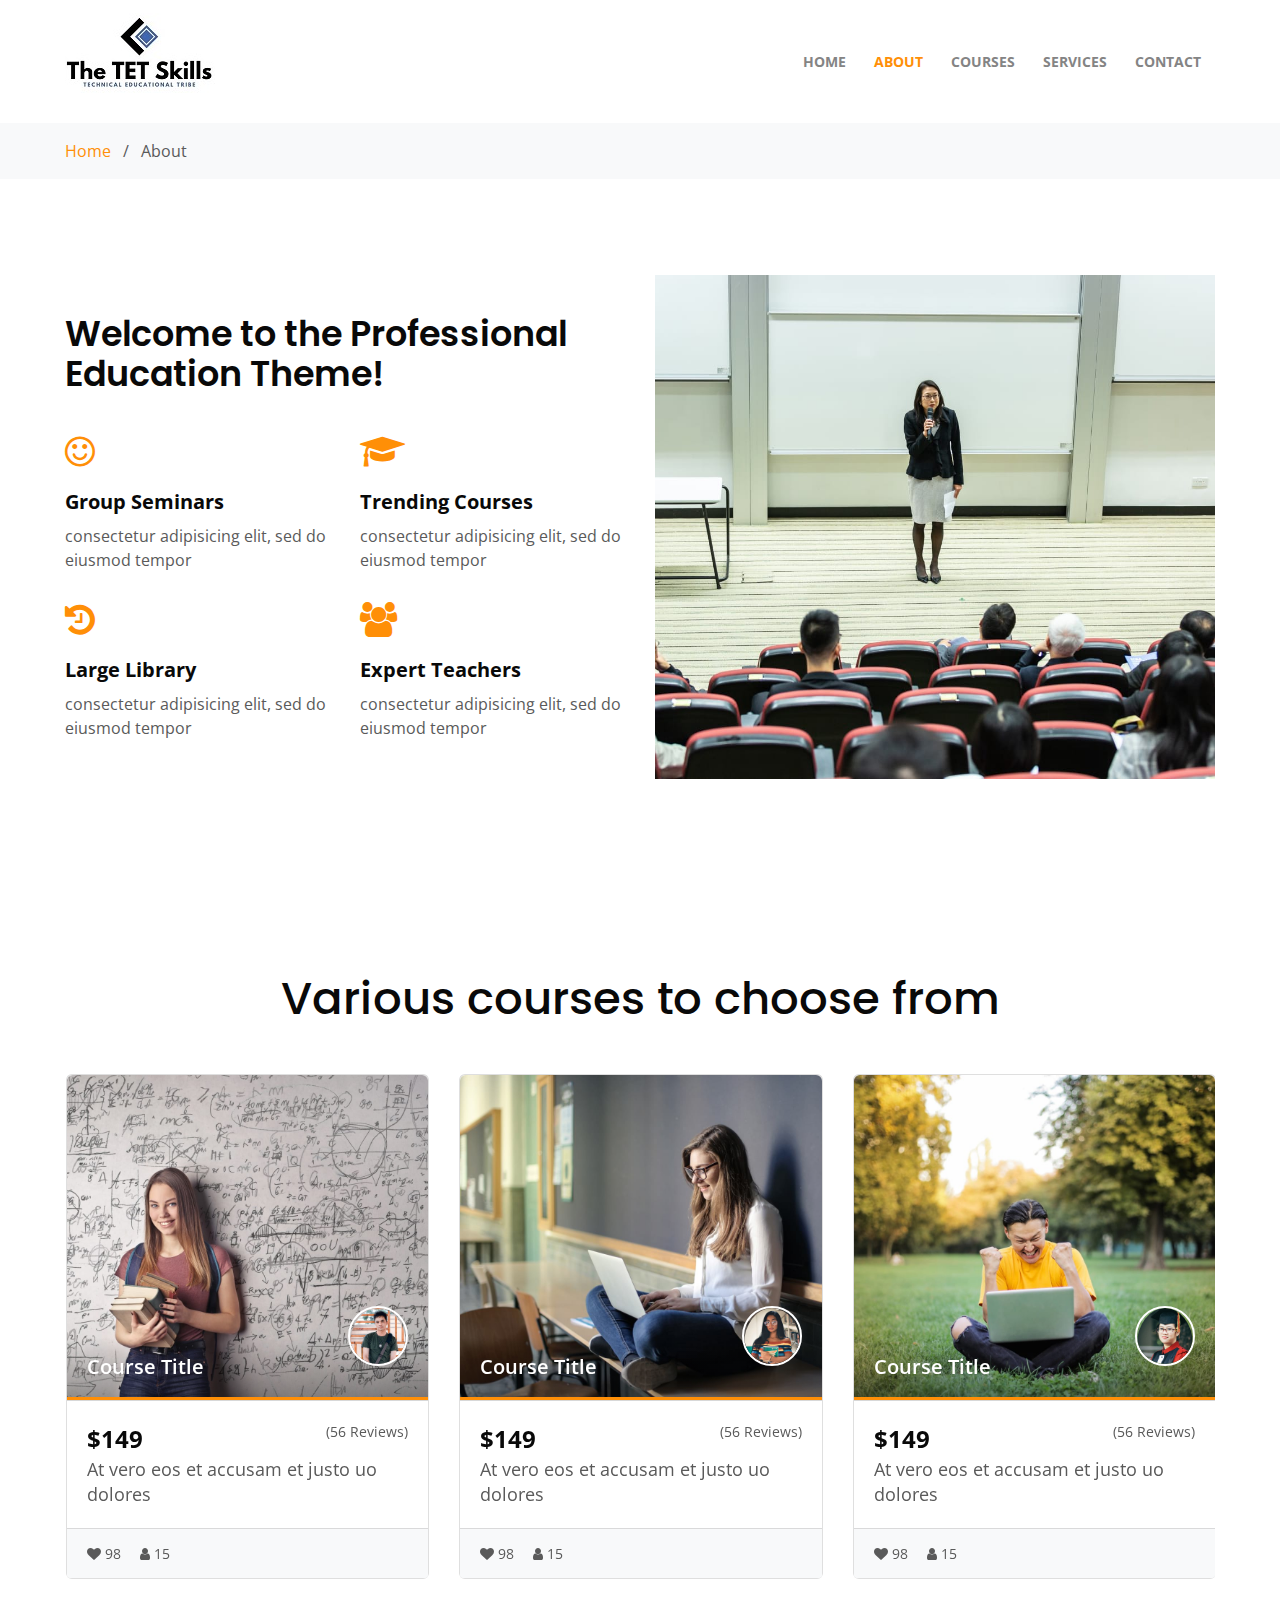
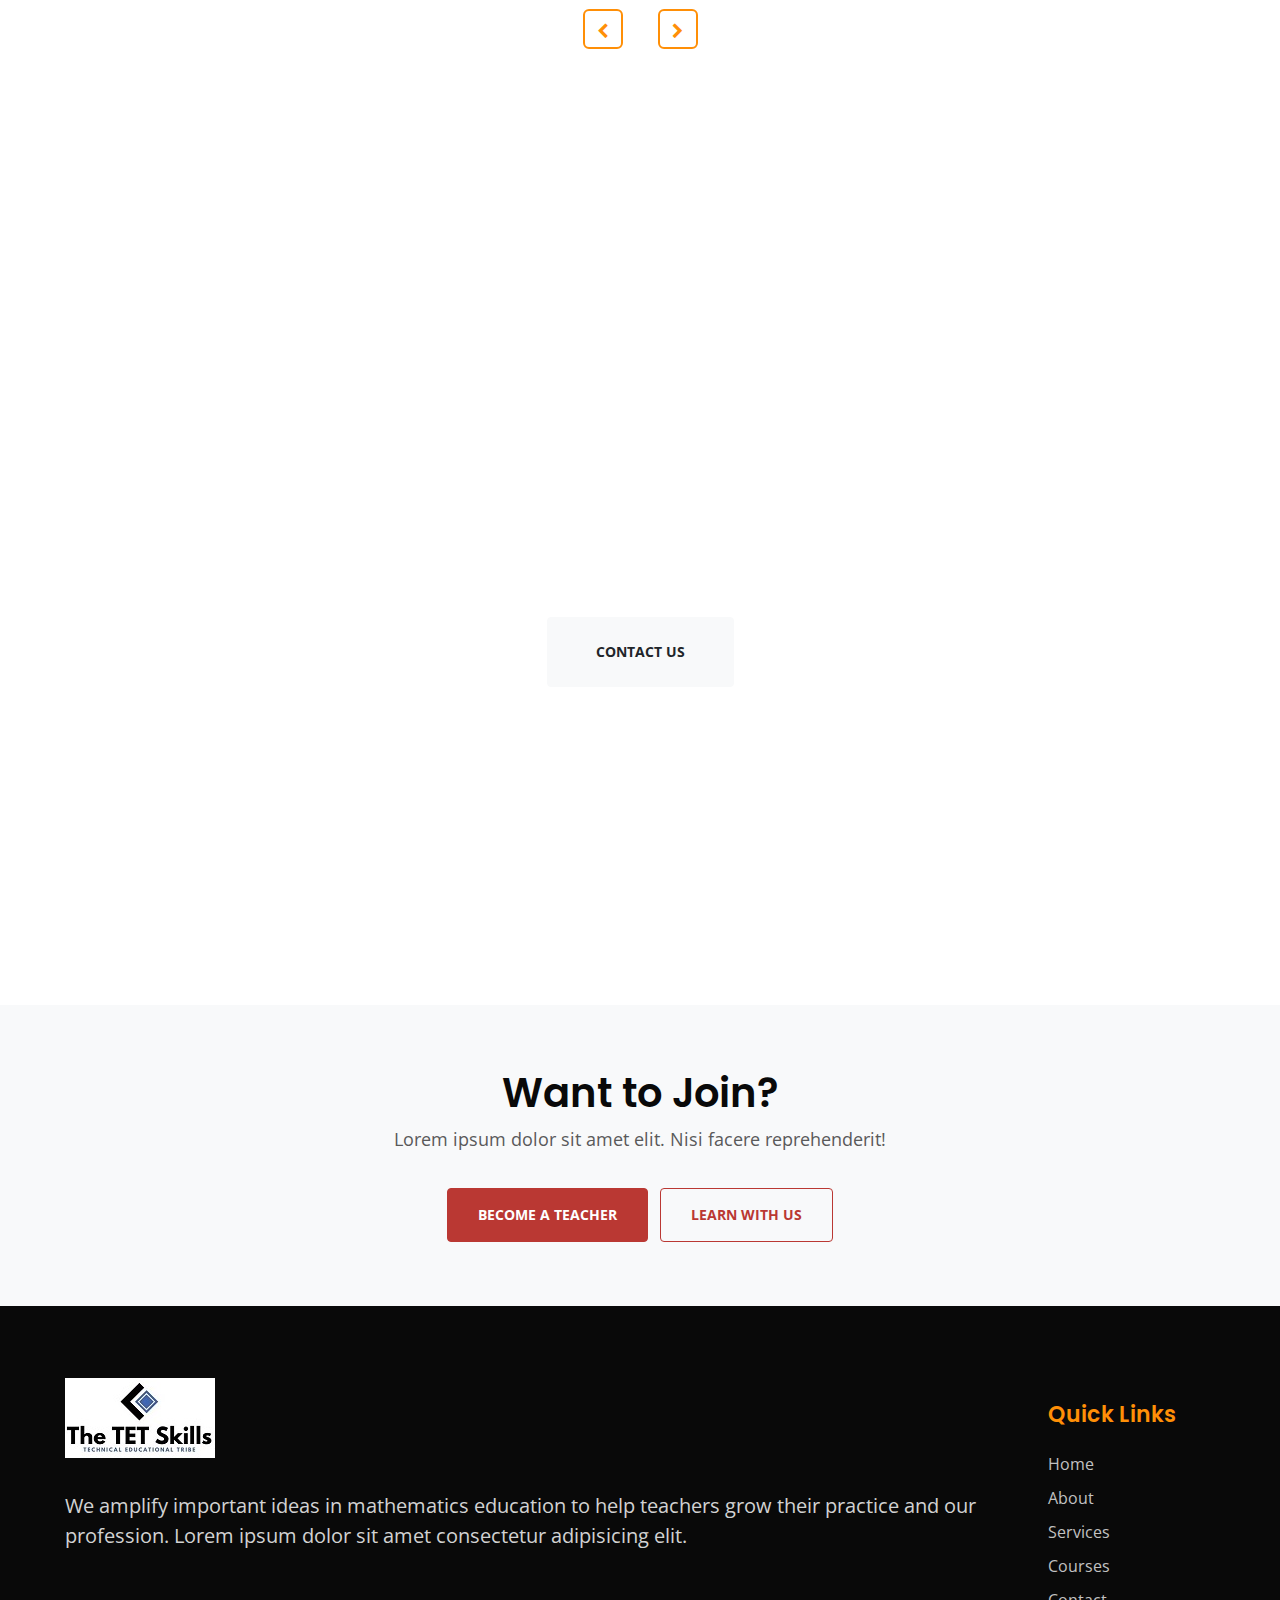
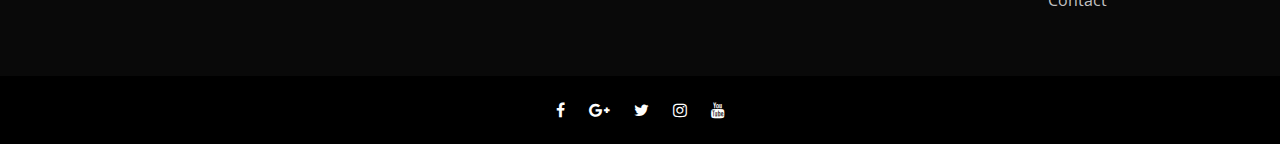
==== about.html @ 3fc4f27d "firstcommit" ====
<!--
Author: W3layouts
Author URL: http://w3layouts.com
-->
<!doctype html>
<html lang="en">
  <head>
    <!-- Required meta tags -->
    <meta charset="utf-8">
    <meta name="viewport" content="width=device-width, initial-scale=1, shrink-to-fit=no">

    <title>Skill an Education Category Bootstrap Responsive Website Template - About :: W3Layouts</title>

    <!-- Google fonts -->
    <link href="//fonts.googleapis.com/css?family=Poppins:100,200,300,400,500,600,700,800,900&display=swap" rel="stylesheet">
    <link href="//fonts.googleapis.com/css?family=Open+Sans:300,400,600,700,800&display=swap" rel="stylesheet">

    <!-- Template CSS -->
    <link rel="stylesheet" href="assets/css/style-starter.css">
  </head>
  <body>
<!-- header -->
<header class="w3l-header">
	<div class="hero-header-11">
		<div class="hero-header-11-content">
			<div class="container">
				<nav class="navbar navbar-expand-lg navbar-light py-md-2 py-0 px-0">
					<a class="navbar-brand" href="index.html"><img src="assets/images/WhatsApp Image 2021-05-03 at 10.14.36 PM.jpeg" /></a>
					<!-- if logo is image enable this   
				<a class="navbar-brand" href="#index.html">
						<img src="image-path" alt="Your logo" title="Your logo" style="height:35px;" />
				</a> -->
					<button class="navbar-toggler collapsed" type="button" data-toggle="collapse" data-target="#navbarSupportedContent"
						aria-controls="navbarSupportedContent" aria-expanded="false" aria-label="Toggle navigation">
						<span class="navbar-toggler-icon fa icon-expand fa-bars"></span>
						<span class="navbar-toggler-icon fa icon-close fa-times"></span>
					</button>

					<div class="collapse navbar-collapse" id="navbarSupportedContent">
						<ul class="navbar-nav ml-auto">
							<li class="nav-item @@home-active">
								<a class="nav-link" href="index.html">Home <span class="sr-only">(current)</span></a>
							</li>
							<li class="nav-item active">
								<a class="nav-link" href="about.html">About</a>
							</li>
              <li class="nav-item @@course-active">
								<a class="nav-link" href="course.html">Courses </a>
							</li>
							<li class="nav-item @@services-active">
								<a class="nav-link" href="services.html">Services</a>
							</li>
							<li class="nav-item @@contact-active">
								<a class="nav-link" href="contact.html">Contact</a>
							</li>
						</ul>
					</div>
				</nav>
			</div>
		</div>
	</div>
</header>
<!-- //header -->
<!-- breadcrum -->
<section class="w3l-skill-breadcrum">
  <div class="breadcrum">
    <div class="container">
      <p><a href="index.html">Home</a> &nbsp; / &nbsp; About</p>
    </div>
  </div>
</section>
<!-- //breadcrum -->
<section class="w3l-about1" id="about">
  <div id="cwp23-block" class="py-5">
    <div class="container py-lg-5">
      <div class="row cwp23-content align-items-center">
        <div class="col-lg-6 cwp23-text">
          <div class="cwp23-title">
            <h3>Welcome to the
              Professional Education Theme! </h3>
          </div>
          <div class="cwp23-text-cols">
            <div class="column">
              <span class="fa fa-smile-o" aria-hidden="true"></span>
              <a href="services.html">Group Seminars</a>
              <p>consectetur adipisicing elit, sed do eiusmod tempor </p>
            </div>
            <div class="column">
              <span class="fa fa-graduation-cap" aria-hidden="true"></span>
              <a href="services.html">Trending Courses</a>
              <p>consectetur adipisicing elit, sed do eiusmod tempor </p>
            </div>
            <div class="column">
              <span class="fa fa-history" aria-hidden="true"></span>
              <a href="services.html">Large Library</a>
              <p>consectetur adipisicing elit, sed do eiusmod tempor </p>
            </div>
            <div class="column">
              <span class="fa fa-users" aria-hidden="true"></span>
              <a href="services.html">Expert Teachers</a>
              <p>consectetur adipisicing elit, sed do eiusmod tempor </p>
            </div>
          </div>
        </div>
        <div class="col-lg-6 mt-lg-0 mt-5 cwp23-img">
          <img src="assets/images/g6.jpg" class="img-fluid" alt="" />
        </div>
      </div>
    </div>
  </div>
</section>
<!-- stats -->
<!--section class="w3l-stats py-lg-5 py-4" id="stats">
  <div class="gallery-inner container py-md-5 py-4">
    <div class="row stats-con text-white">
      <div class="col-md-3 col-6 stats_info counter_grid">
        <span class="fa fa-smile-o"></span>
        <p class="counter">196</p>
        <h4>Complete Courses</h4>
      </div>
      <div class="col-md-3 col-6 stats_info counter_grid1">
        <span class="fa fa-graduation-cap"></span>
        <p class="counter">96</p>
        <h4>Certified Teachers</h4>
      </div>
      <div class="col-md-3 col-6 stats_info counter_grid mt-md-0 mt-5">
        <span class="fa fa-history"></span>
        <p class="counter">25</p>
        <h4>Years of Experience</h4>
      </div>
      <div class="col-md-3 col-6 stats_info counter_grid2 mt-md-0 mt-5">
        <span class="fa fa-users"></span>
        <p class="counter">890</p>
        <h4>Students Enrolled</h4>
      </div>
    </div>
  </div>
</section-->
<!-- //stats -->
<section class="w3l-courses">
  <div class="blog py-5" id="courses">
    <div class="container py-lg-5">
      <div class="header-section text-center">
        <h3 class="mb-2">Various courses to choose from</h3>
      </div>
      
      <div class="row mt-md-5 mt-4">
        <div class="col-md-12 mx-auto">
          <div class="owl-two owl-carousel owl-theme">
            <div class="item">
              <div class="card">
                <div class="card-header p-0 position-relative">
                  <a href="#url" class="zoom d-block">
                    <img class="card-img-bottom d-block" src="assets/images/g1.jpg" alt="Card image cap">
                  </a>
                  <div class="author">
                    <div class="author-image">
                      <img src="assets/images/student2.jpg" class="img-fluid rounded-circle" title="Adam Ster" alt="author image">
                    </div>
                    <div class="course-title">
                      <a href="#url">Course Title</a>
                    </div>
                  </div>
                </div>
                <div class="card-body course-details">
                  <div class="price-review d-flex justify-content-between mb-1align-items-center">
                    <p>$149</p>
                    <a href="#url" class="reviews d-inline-block">(56 Reviews)</a>
                  </div>
                  <a href="#url" class="course-desc">At vero eos et accusam et
                    justo uo dolores</a>
                </div>
                <div class="card-footer course-price-view">
                  <ul class="blog-list">
                    <li>
                        <a href="#url"><span class="fa fa-heart"></span> 98</a>
                    </li>
                    <li>
                      <a href="#url"><span class="fa fa-user"></span> 15</a>
                    </li>
                </ul>
                </div>
              </div>              
            </div>

            <div class="item">
              <div class="card">
                <div class="card-header p-0 position-relative">
                  <a href="#url" class="zoom d-block">
                    <img class="card-img-bottom d-block" src="assets/images/g2.jpg" alt="Card image cap">
                  </a>
                  <div class="author">
                    <div class="author-image">
                      <img src="assets/images/student3.jpg" class="img-fluid rounded-circle" title="Adam Ster" alt="author image">
                    </div>
                    <div class="course-title">
                      <a href="#url">Course Title</a>
                    </div>
                  </div>
                </div>
                <div class="card-body course-details">
                  <div class="price-review d-flex justify-content-between mb-1align-items-center">
                    <p>$149</p>
                    <a href="#url" class="reviews d-inline-block">(56 Reviews)</a>
                  </div>
                  <a href="#url" class="course-desc">At vero eos et accusam et
                    justo uo dolores</a>
                </div>
                <div class="card-footer course-price-view">
                  <ul class="blog-list">
                    <li>
                        <a href="#url"><span class="fa fa-heart"></span> 98</a>
                    </li>
                    <li>
                      <a href="#url"><span class="fa fa-user"></span> 15</a>
                    </li>
                </ul>
                </div>
              </div>              
            </div>
            
            <div class="item">
              <div class="card">
                <div class="card-header p-0 position-relative">
                  <a href="#url" class="zoom d-block">
                    <img class="card-img-bottom d-block" src="assets/images/g3.jpg" alt="Card image cap">
                  </a>
                  <div class="author">
                    <div class="author-image">
                      <img src="assets/images/student4.jpg" class="img-fluid rounded-circle" title="Adam Ster" alt="author image">
                    </div>
                    <div class="course-title">
                      <a href="#url">Course Title</a>
                    </div>
                  </div>
                </div>
                <div class="card-body course-details">
                  <div class="price-review d-flex justify-content-between mb-1align-items-center">
                    <p>$149</p>
                    <a href="#url" class="reviews d-inline-block">(56 Reviews)</a>
                  </div>
                  <a href="#url" class="course-desc">At vero eos et accusam et
                    justo uo dolores</a>
                </div>
                <div class="card-footer course-price-view">
                  <ul class="blog-list">
                    <li>
                        <a href="#url"><span class="fa fa-heart"></span> 98</a>
                    </li>
                    <li>
                      <a href="#url"><span class="fa fa-user"></span> 15</a>
                    </li>
                </ul>
                </div>
              </div>              
            </div>

            <div class="item">
              <div class="card">
                <div class="card-header p-0 position-relative">
                  <a href="#url" class="zoom d-block">
                    <img class="card-img-bottom d-block" src="assets/images/g5.jpg" alt="Card image cap">
                  </a>
                  <div class="author">
                    <div class="author-image">
                      <img src="assets/images/student1.jpg" class="img-fluid rounded-circle" title="Adam Ster" alt="author image">
                    </div>
                    <div class="course-title">
                      <a href="#url">Course Title</a>
                    </div>
                  </div>
                </div>
                <div class="card-body course-details">
                  <div class="price-review d-flex justify-content-between mb-1align-items-center">
                    <p>$149</p>
                    <a href="#url" class="reviews d-inline-block">(56 Reviews)</a>
                  </div>
                  <a href="#url" class="course-desc">At vero eos et accusam et
                    justo uo dolores</a>
                </div>
                <div class="card-footer course-price-view">
                  <ul class="blog-list">
                    <li>
                        <a href="#url"><span class="fa fa-heart"></span> 98</a>
                    </li>
                    <li>
                      <a href="#url"><span class="fa fa-user"></span> 15</a>
                    </li>
                </ul>
                </div>
              </div>              
            </div>
               
          </div>
        </div>
      </div>

    </div>
  </div>
</section>
 <!--  Intro section -->
  <section class="w3l-intro" id="intro">
    <div class="new-block top-bottom">
      <div class="container">
        <div class="middle-section text-center">
          <div class="section-width mb-5">
            <h2 class="mb-5">We are true to ourselves, and commit to always perform at our best.</h2>
            <a href="contact.html" class="btn btn-light theme-button py-2 px-5">Contact Us</a>
          </div>
        </div>
      </div>
    </div>
  </section>
  <!--  //Intro section -->
<!-- team -->
<!--section class="w3l-team" id="team">
  <div class="team-block py-5">
    <div class="container py-lg-5">
      <div class="wthree-title">
        <div class="header-section text-center">
          <h3 class="mb-2">Meet Our Teachers</h3>
          <p>Vestibulum volutpat non eros ut vulputate. Nunc id risus accumsan Donec
            mi nulla, auctor nec sem a, ornare auctor mi.</p>
        </div>
      </div>
      <div class="row">
        <div class="col-lg-4 col-sm-6 mt-5">
          <div class="box16">
            <a href="#url"><img src="assets/images/student1.jpg" alt="" class="img-fluid" /></a>
            <div class="box-content">
              <h3 class="title"><a href="#url">Victoria</a></h3>
              <span class="post">Director</span>
              <ul class="social">
                <li>
                  <a href="#" class="facebook">
                    <span class="fa fa-facebook-f"></span>
                  </a>
                </li>
                <li>
                  <a href="#" class="twitter">
                    <span class="fa fa-twitter"></span>
                  </a>
                </li>
              </ul>
            </div>
          </div>
        </div>
        <div class="col-lg-4 col-sm-6 mt-5">
          <div class="box16">
            <a href="#url"><img src="assets/images/student2.jpg" alt="" class="img-fluid" /></a>
            <div class="box-content">
              <h3 class="title"><a href="#url">Michael</a></h3>
              <span class="post">Managing Director</span>
              <ul class="social">
                <li>
                  <a href="#" class="facebook">
                    <span class="fa fa-facebook-f"></span>
                  </a>
                </li>
                <li>
                  <a href="#" class="twitter">
                    <span class="fa fa-twitter"></span>
                  </a>
                </li>
              </ul>
            </div>
          </div>
        </div>
        <div class="col-lg-4 col-sm-6 mt-5">
          <div class="box16">
            <a href="#url"><img src="assets/images/student3.jpg" alt="" class="img-fluid" /></a>
            <div class="box-content">
              <h3 class="title"><a href="#url">George</a></h3>
              <span class="post">Designer</a></span>
              <ul class="social">
                <li>
                  <a href="#" class="facebook">
                    <span class="fa fa-facebook-f"></span>
                  </a>
                </li>
                <li>
                  <a href="#" class="twitter">
                    <span class="fa fa-twitter"></span>
                  </a>
                </li>
              </ul>
            </div>
          </div>
        </div>
        <div class="col-lg-4 col-sm-6 mt-5">
          <div class="box16">
            <a href="#url"><img src="assets/images/student4.jpg" alt="" class="img-fluid" /></a>
            <div class="box-content">
              <h3 class="title"><a href="#url">George</a></h3>
              <span class="post">Designer</a></span>
              <ul class="social">
                <li>
                  <a href="#" class="facebook">
                    <span class="fa fa-facebook-f"></span>
                  </a>
                </li>
                <li>
                  <a href="#" class="twitter">
                    <span class="fa fa-twitter"></span>
                  </a>
                </li>
              </ul>
            </div>
          </div>
        </div>
        <div class="col-lg-4 col-sm-6 mt-5">
          <div class="box16">
            <a href="#url"><img src="assets/images/student1.jpg" alt="" class="img-fluid" /></a>
            <div class="box-content">
              <h3 class="title"><a href="#url">Victoria</a></h3>
              <span class="post">Director</span>
              <ul class="social">
                <li>
                  <a href="#" class="facebook">
                    <span class="fa fa-facebook-f"></span>
                  </a>
                </li>
                <li>
                  <a href="#" class="twitter">
                    <span class="fa fa-twitter"></span>
                  </a>
                </li>
              </ul>
            </div>
          </div>
        </div>
        <div class="col-lg-4 col-sm-6 mt-5">
          <div class="box16">
            <a href="#url"><img src="assets/images/student2.jpg" alt="" class="img-fluid" /></a>
            <div class="box-content">
              <h3 class="title"><a href="#url">Michael</a></h3>
              <span class="post">Managing Director</span>
              <ul class="social">
                <li>
                  <a href="#" class="facebook">
                    <span class="fa fa-facebook-f"></span>
                  </a>
                </li>
                <li>
                  <a href="#" class="twitter">
                    <span class="fa fa-twitter"></span>
                  </a>
                </li>
              </ul>
            </div>
          </div>
        </div>
      </div>
    </div>
  </div>
</section-->
<!-- //team -->
 <section class="w3l-quote py-5">
    <div class="container py-lg-3">
      <h3>Want to Join?</h3>
      <p>Lorem ipsum dolor sit amet elit. Nisi facere reprehenderit!</p>
      <a href="contact.html" class="btn btn-secondary theme-button">Become a Teacher</a>
      <a href="course.html" class="btn btn-outline-secondary theme-button ml-2">Learn With Us</a>
    </div>
  </section>
   <!-- footer -->
   <!-- footer -->
   <footer class="w3l-footer-29-main" id="footer">
    <div class="footer-29 py-5">
      <div class="container pb-lg-3">
        <div class="row footer-top-29">
          <div class="col-lg-10 col-md-6 footer-list-29 footer-1 mt-md-4">
            <a class="footer-logo mb-md-3 mb-2" href="#url"><img src="assets/images/WhatsApp Image 2021-05-03 at 10.14.36 PM.jpeg" alt="" /></a>
            <p>We amplify important ideas in mathematics education to help teachers grow their practice and our profession. Lorem ipsum dolor sit
              amet consectetur adipisicing elit.</p>
          </div>
          <!--div class="col-lg-2 col-md-6 footer-list-29 footer-2 mt-5">
           <h6 class="footer-title-29">Explore More</h6>
            <ul>
              <li><a href="#gallery.html">Gallery</a></li>
              <li><a href="#courses.html">Courses</a></li>
              <li><a href="#landing-single.html">Landing Page</a></li>
              <li><a href="#signup.html">Apply Now</a></li>
              <li><a href="contact.html">Buy Course Online</a></li>
            </ul>
           </div>
          <div class="col-lg-4 col-md-6 footer-list-29 footer-3 mt-5">
            <div class="properties">
              <h6 class="footer-title-29">Recent Post</h6>
              <a class="d-grid twitter-feed" href="#blog-single.html">
                <img src="assets/images/g1.jpg" class="img-fluid rounded" alt="">
                <p>How to get Programming language Cartification in 45 days.</p>
              </a>
              <a class="d-grid twitter-feed" href="#blog-single.html">
                <img src="assets/images/g2.jpg" class="img-fluid rounded" alt="">
                <p>Top class learning from anywhere Lorem ipsum dolor sit amet.</p>
              </a>
              <a class="d-grid twitter-feed" href="#blog-single.html">
                <img src="assets/images/g3.jpg" class="img-fluid rounded" alt="">
                <p>Improving lives through learning Lorem ipsum dolor sit amet.</p>
              </a>
            </div>
          </div-->
          <div class="col-lg-2 col-md-6 footer-list-29 footer-4 mt-5">
           <h6 class="footer-title-29">Quick Links</h6>
            <ul>
              <li><a href="index.html">Home</a></li>
              <li><a href="about.html">About</a></li>
              <li><a href="services.html">Services</a></li>
              <li><a href="course.html"> Courses</a></li>
              <li><a href="contact.html">Contact</a></li>
            </ul>
          </div>
        </div>
      </div>
    </div>
    <div id="footers14-block" class="py-3">
      <div class="container">
        <div class="footers14-bottom text-center">
          <div class="social">
            <a href="#facebook" class="facebook"><span class="fa fa-facebook" aria-hidden="true"></span></a>
            <a href="#google" class="google"><span class="fa fa-google-plus" aria-hidden="true"></span></a>
            <a href="#twitter" class="twitter"><span class="fa fa-twitter" aria-hidden="true"></span></a>
            <a href="#instagram" class="instagram"><span class="fa fa-instagram" aria-hidden="true"></span></a>
            <a href="#youtube" class="youtube"><span class="fa fa-youtube" aria-hidden="true"></span></a>
          </div>
          <!--<div class="copyright mt-1">
            <p>&copy; 2020 Skill. All Rights Reserved | Design by <a href="https://w3layouts.com/">W3Layouts</a></p>
          </div>-->
        </div>
      </div>
    </div>

    <!-- move top -->
    <button onclick="topFunction()" id="movetop" title="Go to top">
      <span class="fa fa-angle-up" aria-hidden="true"></span>
    </button>
    <script>
      // When the user scrolls down 20px from the top of the document, show the button
      window.onscroll = function () {
        scrollFunction()
      };

      function scrollFunction() {
        if (document.body.scrollTop > 20 || document.documentElement.scrollTop > 20) {
          document.getElementById("movetop").style.display = "block";
        } else {
          document.getElementById("movetop").style.display = "none";
        }
      }

      // When the user clicks on the button, scroll to the top of the document
      function topFunction() {
        document.body.scrollTop = 0;
        document.documentElement.scrollTop = 0;
      }
    </script>
    <!-- /move top -->

  </footer>
  <!-- Footer -->

  <!-- jQuery and Bootstrap JS -->
  <script src="assets/js/jquery-3.3.1.min.js"></script>
  <script src="assets/js/bootstrap.min.js"></script>

  <!-- Template JavaScript -->

  <!-- stats number counter-->
  <script src="assets/js/jquery.waypoints.min.js"></script>
  <script src="assets/js/jquery.countup.js"></script>
  <script>
    $('.counter').countUp();
  </script>
  <!-- //stats number counter -->


  <!-- testimonials owlcarousel -->
  <script src="assets/js/owl.carousel.js"></script>

  <!-- script for owlcarousel -->
  <script>
    $(document).ready(function () {
      $('.owl-one').owlCarousel({
        loop: true,
        margin: 0,
        nav: false,
        responsiveClass: true,
        autoplay: false,
        autoplayTimeout: 5000,
        autoplaySpeed: 1000,
        autoplayHoverPause: false,
        responsive: {
          0: {
            items: 1,
            nav: false
          },
          480: {
            items: 1,
            nav: false
          },
          667: {
            items: 1,
            nav: false
          },
          1000: {
            items: 1,
            nav: false
          }
        }
      })
    })
  </script>
  <!-- //script for owlcarousel -->
  <!-- //testimonials owlcarousel -->

  <!-- script for courses -->
  <script>
    $(document).ready(function () {
      $('.owl-two').owlCarousel({
        loop: true,
        margin: 30,
        nav: false,
        responsiveClass: true,
        autoplay: false,
        autoplayTimeout: 5000,
        autoplaySpeed: 1000,
        autoplayHoverPause: false,
        responsive: {
          0: {
            items: 1,
            nav: false
          },
          480: {
            items: 1,
            nav: false
          },
          667: {
            items: 2,
            nav: false
          },
          1000: {
            items: 3,
            nav: false
          }
        }
      })
    })
  </script>
  <!-- //script for courses -->

  <!-- disable body scroll which navbar is in active -->
  <script>
    $(function () {
      $('.navbar-toggler').click(function () {
        $('body').toggleClass('noscroll');
      })
    });
  </script>
  <!-- disable body scroll which navbar is in active -->

  </body>

  </html>
---- assets/css/style-starter.css ----
/* 
Author: W3layouts
Author URL: http://w3layouts.com
 */
@charset "UTF-8";
/*!
 *  Font Awesome 4.7.0 by @davegandy - http://fontawesome.io - @fontawesome
 *  License - http://fontawesome.io/license (Font: SIL OFL 1.1, CSS: MIT License)
 */
/* FONT PATH
 * -------------------------- */
 
@font-face {
  font-family: 'FontAwesome';
  src: url("../fonts/fontawesome-webfont.eot?v=4.7.0");
  src: url("../fonts/fontawesome-webfont.eot?#iefix&v=4.7.0") format("embedded-opentype"), url("../fonts/fontawesome-webfont.woff2?v=4.7.0") format("woff2"), url("../fonts/fontawesome-webfont.woff?v=4.7.0") format("woff"), url("../fonts/fontawesome-webfont.ttf?v=4.7.0") format("truetype"), url("../fonts/fontawesome-webfont.svg?v=4.7.0#fontawesomeregular") format("svg");
  font-weight: normal;
  font-style: normal; }

.fa {
  display: inline-block;
  font: normal normal normal 14px/1 FontAwesome;
  font-size: inherit;
  text-rendering: auto;
  -webkit-font-smoothing: antialiased;
  -moz-osx-font-smoothing: grayscale; }

/* makes the font 33% larger relative to the icon container */
.fa-lg {
  font-size: 1.33333em;
  line-height: 0.75em;
  vertical-align: -15%; }

.fa-2x {
  font-size: 2em; }

.fa-3x {
  font-size: 3em; }

.fa-4x {
  font-size: 4em; }

.fa-5x {
  font-size: 5em; }

.fa-fw {
  width: 1.28571em;
  text-align: center; }

.fa-ul {
  padding-left: 0;
  margin-left: 2.14286em;
  list-style-type: none; }
  .fa-ul > li {
    position: relative; }

.fa-li {
  position: absolute;
  left: -2.14286em;
  width: 2.14286em;
  top: 0.14286em;
  text-align: center; }
  .fa-li.fa-lg {
    left: -1.85714em; }

.fa-border {
  padding: .2em .25em .15em;
  border: solid 0.08em #eee;
  border-radius: .1em; }

.fa-pull-left {
  float: left; }

.fa-pull-right {
  float: right; }

.fa.fa-pull-left {
  margin-right: .3em; }

.fa.fa-pull-right {
  margin-left: .3em; }

/* Deprecated as of 4.4.0 */
.pull-right {
  float: right; }

.pull-left {
  float: left; }

.fa.pull-left {
  margin-right: .3em; }

.fa.pull-right {
  margin-left: .3em; }

.fa-spin {
  -webkit-animation: fa-spin 2s infinite linear;
  animation: fa-spin 2s infinite linear; }

.fa-pulse {
  -webkit-animation: fa-spin 1s infinite steps(8);
  animation: fa-spin 1s infinite steps(8); }

@-webkit-keyframes fa-spin {
  0% {
    transform: rotate(0deg); }
  100% {
    transform: rotate(359deg); } }

@keyframes fa-spin {
  0% {
    transform: rotate(0deg); }
  100% {
    transform: rotate(359deg); } }

.fa-rotate-90 {
  -ms-filter: "progid:DXImageTransform.Microsoft.BasicImage(rotation=1)";
  transform: rotate(90deg); }

.fa-rotate-180 {
  -ms-filter: "progid:DXImageTransform.Microsoft.BasicImage(rotation=2)";
  transform: rotate(180deg); }

.fa-rotate-270 {
  -ms-filter: "progid:DXImageTransform.Microsoft.BasicImage(rotation=3)";
  transform: rotate(270deg); }

.fa-flip-horizontal {
  -ms-filter: "progid:DXImageTransform.Microsoft.BasicImage(rotation=0, mirror=1)";
  transform: scale(-1, 1); }

.fa-flip-vertical {
  -ms-filter: "progid:DXImageTransform.Microsoft.BasicImage(rotation=2, mirror=1)";
  transform: scale(1, -1); }

:root .fa-rotate-90,
:root .fa-rotate-180,
:root .fa-rotate-270,
:root .fa-flip-horizontal,
:root .fa-flip-vertical {
  -webkit-filter: none;
          filter: none; }

.fa-stack {
  position: relative;
  display: inline-block;
  width: 2em;
  height: 2em;
  line-height: 2em;
  vertical-align: middle; }

.fa-stack-1x, .fa-stack-2x {
  position: absolute;
  left: 0;
  width: 100%;
  text-align: center; }

.fa-stack-1x {
  line-height: inherit; }

.fa-stack-2x {
  font-size: 2em; }

.fa-inverse {
  color: #fff; }

/* Font Awesome uses the Unicode Private Use Area (PUA) to ensure screen
   readers do not read off random characters that represent icons */
.fa-glass:before {
  content: ""; }

.fa-music:before {
  content: ""; }

.fa-search:before {
  content: ""; }

.fa-envelope-o:before {
  content: ""; }

.fa-heart:before {
  content: ""; }

.fa-star:before {
  content: ""; }

.fa-star-o:before {
  content: ""; }

.fa-user:before {
  content: ""; }

.fa-film:before {
  content: ""; }

.fa-th-large:before {
  content: ""; }

.fa-th:before {
  content: ""; }

.fa-th-list:before {
  content: ""; }

.fa-check:before {
  content: ""; }

.fa-remove:before,
.fa-close:before,
.fa-times:before {
  content: ""; }

.fa-search-plus:before {
  content: ""; }

.fa-search-minus:before {
  content: ""; }

.fa-power-off:before {
  content: ""; }

.fa-signal:before {
  content: ""; }

.fa-gear:before,
.fa-cog:before {
  content: ""; }

.fa-trash-o:before {
  content: ""; }

.fa-home:before {
  content: ""; }

.fa-file-o:before {
  content: ""; }

.fa-clock-o:before {
  content: ""; }

.fa-road:before {
  content: ""; }

.fa-download:before {
  content: ""; }

.fa-arrow-circle-o-down:before {
  content: ""; }

.fa-arrow-circle-o-up:before {
  content: ""; }

.fa-inbox:before {
  content: ""; }

.fa-play-circle-o:before {
  content: ""; }

.fa-rotate-right:before,
.fa-repeat:before {
  content: ""; }

.fa-refresh:before {
  content: ""; }

.fa-list-alt:before {
  content: ""; }

.fa-lock:before {
  content: ""; }

.fa-flag:before {
  content: ""; }

.fa-headphones:before {
  content: ""; }

.fa-volume-off:before {
  content: ""; }

.fa-volume-down:before {
  content: ""; }

.fa-volume-up:before {
  content: ""; }

.fa-qrcode:before {
  content: ""; }

.fa-barcode:before {
  content: ""; }

.fa-tag:before {
  content: ""; }

.fa-tags:before {
  content: ""; }

.fa-book:before {
  content: ""; }

.fa-bookmark:before {
  content: ""; }

.fa-print:before {
  content: ""; }

.fa-camera:before {
  content: ""; }

.fa-font:before {
  content: ""; }

.fa-bold:before {
  content: ""; }

.fa-italic:before {
  content: ""; }

.fa-text-height:before {
  content: ""; }

.fa-text-width:before {
  content: ""; }

.fa-align-left:before {
  content: ""; }

.fa-align-center:before {
  content: ""; }

.fa-align-right:before {
  content: ""; }

.fa-align-justify:before {
  content: ""; }

.fa-list:before {
  content: ""; }

.fa-dedent:before,
.fa-outdent:before {
  content: ""; }

.fa-indent:before {
  content: ""; }

.fa-video-camera:before {
  content: ""; }

.fa-photo:before,
.fa-image:before,
.fa-picture-o:before {
  content: ""; }

.fa-pencil:before {
  content: ""; }

.fa-map-marker:before {
  content: ""; }

.fa-adjust:before {
  content: ""; }

.fa-tint:before {
  content: ""; }

.fa-edit:before,
.fa-pencil-square-o:before {
  content: ""; }

.fa-share-square-o:before {
  content: ""; }

.fa-check-square-o:before {
  content: ""; }

.fa-arrows:before {
  content: ""; }

.fa-step-backward:before {
  content: ""; }

.fa-fast-backward:before {
  content: ""; }

.fa-backward:before {
  content: ""; }

.fa-play:before {
  content: ""; }

.fa-pause:before {
  content: ""; }

.fa-stop:before {
  content: ""; }

.fa-forward:before {
  content: ""; }

.fa-fast-forward:before {
  content: ""; }

.fa-step-forward:before {
  content: ""; }

.fa-eject:before {
  content: ""; }

.fa-chevron-left:before {
  content: ""; }

.fa-chevron-right:before {
  content: ""; }

.fa-plus-circle:before {
  content: ""; }

.fa-minus-circle:before {
  content: ""; }

.fa-times-circle:before {
  content: ""; }

.fa-check-circle:before {
  content: ""; }

.fa-question-circle:before {
  content: ""; }

.fa-info-circle:before {
  content: ""; }

.fa-crosshairs:before {
  content: ""; }

.fa-times-circle-o:before {
  content: ""; }

.fa-check-circle-o:before {
  content: ""; }

.fa-ban:before {
  content: ""; }

.fa-arrow-left:before {
  content: ""; }

.fa-arrow-right:before {
  content: ""; }

.fa-arrow-up:before {
  content: ""; }

.fa-arrow-down:before {
  content: ""; }

.fa-mail-forward:before,
.fa-share:before {
  content: ""; }

.fa-expand:before {
  content: ""; }

.fa-compress:before {
  content: ""; }

.fa-plus:before {
  content: ""; }

.fa-minus:before {
  content: ""; }

.fa-asterisk:before {
  content: ""; }

.fa-exclamation-circle:before {
  content: ""; }

.fa-gift:before {
  content: ""; }

.fa-leaf:before {
  content: ""; }

.fa-fire:before {
  content: ""; }

.fa-eye:before {
  content: ""; }

.fa-eye-slash:before {
  content: ""; }

.fa-warning:before,
.fa-exclamation-triangle:before {
  content: ""; }

.fa-plane:before {
  content: ""; }

.fa-calendar:before {
  content: ""; }

.fa-random:before {
  content: ""; }

.fa-comment:before {
  content: ""; }

.fa-magnet:before {
  content: ""; }

.fa-chevron-up:before {
  content: ""; }

.fa-chevron-down:before {
  content: ""; }

.fa-retweet:before {
  content: ""; }

.fa-shopping-cart:before {
  content: ""; }

.fa-folder:before {
  content: ""; }

.fa-folder-open:before {
  content: ""; }

.fa-arrows-v:before {
  content: ""; }

.fa-arrows-h:before {
  content: ""; }

.fa-bar-chart-o:before,
.fa-bar-chart:before {
  content: ""; }

.fa-twitter-square:before {
  content: ""; }

.fa-facebook-square:before {
  content: ""; }

.fa-camera-retro:before {
  content: ""; }

.fa-key:before {
  content: ""; }

.fa-gears:before,
.fa-cogs:before {
  content: ""; }

.fa-comments:before {
  content: ""; }

.fa-thumbs-o-up:before {
  content: ""; }

.fa-thumbs-o-down:before {
  content: ""; }

.fa-star-half:before {
  content: ""; }

.fa-heart-o:before {
  content: ""; }

.fa-sign-out:before {
  content: ""; }

.fa-linkedin-square:before {
  content: ""; }

.fa-thumb-tack:before {
  content: ""; }

.fa-external-link:before {
  content: ""; }

.fa-sign-in:before {
  content: ""; }

.fa-trophy:before {
  content: ""; }

.fa-github-square:before {
  content: ""; }

.fa-upload:before {
  content: ""; }

.fa-lemon-o:before {
  content: ""; }

.fa-phone:before {
  content: ""; }

.fa-square-o:before {
  content: ""; }

.fa-bookmark-o:before {
  content: ""; }

.fa-phone-square:before {
  content: ""; }

.fa-twitter:before {
  content: ""; }

.fa-facebook-f:before,
.fa-facebook:before {
  content: ""; }

.fa-github:before {
  content: ""; }

.fa-unlock:before {
  content: ""; }

.fa-credit-card:before {
  content: ""; }

.fa-feed:before,
.fa-rss:before {
  content: ""; }

.fa-hdd-o:before {
  content: ""; }

.fa-bullhorn:before {
  content: ""; }

.fa-bell:before {
  content: ""; }

.fa-certificate:before {
  content: ""; }

.fa-hand-o-right:before {
  content: ""; }

.fa-hand-o-left:before {
  content: ""; }

.fa-hand-o-up:before {
  content: ""; }

.fa-hand-o-down:before {
  content: ""; }

.fa-arrow-circle-left:before {
  content: ""; }

.fa-arrow-circle-right:before {
  content: ""; }

.fa-arrow-circle-up:before {
  content: ""; }

.fa-arrow-circle-down:before {
  content: ""; }

.fa-globe:before {
  content: ""; }

.fa-wrench:before {
  content: ""; }

.fa-tasks:before {
  content: ""; }

.fa-filter:before {
  content: ""; }

.fa-briefcase:before {
  content: ""; }

.fa-arrows-alt:before {
  content: ""; }

.fa-group:before,
.fa-users:before {
  content: ""; }

.fa-chain:before,
.fa-link:before {
  content: ""; }

.fa-cloud:before {
  content: ""; }

.fa-flask:before {
  content: ""; }

.fa-cut:before,
.fa-scissors:before {
  content: ""; }

.fa-copy:before,
.fa-files-o:before {
  content: ""; }

.fa-paperclip:before {
  content: ""; }

.fa-save:before,
.fa-floppy-o:before {
  content: ""; }

.fa-square:before {
  content: ""; }

.fa-navicon:before,
.fa-reorder:before,
.fa-bars:before {
  content: ""; }

.fa-list-ul:before {
  content: ""; }

.fa-list-ol:before {
  content: ""; }

.fa-strikethrough:before {
  content: ""; }

.fa-underline:before {
  content: ""; }

.fa-table:before {
  content: ""; }

.fa-magic:before {
  content: ""; }

.fa-truck:before {
  content: ""; }

.fa-pinterest:before {
  content: ""; }

.fa-pinterest-square:before {
  content: ""; }

.fa-google-plus-square:before {
  content: ""; }

.fa-google-plus:before {
  content: ""; }

.fa-money:before {
  content: ""; }

.fa-caret-down:before {
  content: ""; }

.fa-caret-up:before {
  content: ""; }

.fa-caret-left:before {
  content: ""; }

.fa-caret-right:before {
  content: ""; }

.fa-columns:before {
  content: ""; }

.fa-unsorted:before,
.fa-sort:before {
  content: ""; }

.fa-sort-down:before,
.fa-sort-desc:before {
  content: ""; }

.fa-sort-up:before,
.fa-sort-asc:before {
  content: ""; }

.fa-envelope:before {
  content: ""; }

.fa-linkedin:before {
  content: ""; }

.fa-rotate-left:before,
.fa-undo:before {
  content: ""; }

.fa-legal:before,
.fa-gavel:before {
  content: ""; }

.fa-dashboard:before,
.fa-tachometer:before {
  content: ""; }

.fa-comment-o:before {
  content: ""; }

.fa-comments-o:before {
  content: ""; }

.fa-flash:before,
.fa-bolt:before {
  content: ""; }

.fa-sitemap:before {
  content: ""; }

.fa-umbrella:before {
  content: ""; }

.fa-paste:before,
.fa-clipboard:before {
  content: ""; }

.fa-lightbulb-o:before {
  content: ""; }

.fa-exchange:before {
  content: ""; }

.fa-cloud-download:before {
  content: ""; }

.fa-cloud-upload:before {
  content: ""; }

.fa-user-md:before {
  content: ""; }

.fa-stethoscope:before {
  content: ""; }

.fa-suitcase:before {
  content: ""; }

.fa-bell-o:before {
  content: ""; }

.fa-coffee:before {
  content: ""; }

.fa-cutlery:before {
  content: ""; }

.fa-file-text-o:before {
  content: ""; }

.fa-building-o:before {
  content: ""; }

.fa-hospital-o:before {
  content: ""; }

.fa-ambulance:before {
  content: ""; }

.fa-medkit:before {
  content: ""; }

.fa-fighter-jet:before {
  content: ""; }

.fa-beer:before {
  content: ""; }

.fa-h-square:before {
  content: ""; }

.fa-plus-square:before {
  content: ""; }

.fa-angle-double-left:before {
  content: ""; }

.fa-angle-double-right:before {
  content: ""; }

.fa-angle-double-up:before {
  content: ""; }

.fa-angle-double-down:before {
  content: ""; }

.fa-angle-left:before {
  content: ""; }

.fa-angle-right:before {
  content: ""; }

.fa-angle-up:before {
  content: ""; }

.fa-angle-down:before {
  content: ""; }

.fa-desktop:before {
  content: ""; }

.fa-laptop:before {
  content: ""; }

.fa-tablet:before {
  content: ""; }

.fa-mobile-phone:before,
.fa-mobile:before {
  content: ""; }

.fa-circle-o:before {
  content: ""; }

.fa-quote-left:before {
  content: ""; }

.fa-quote-right:before {
  content: ""; }

.fa-spinner:before {
  content: ""; }

.fa-circle:before {
  content: ""; }

.fa-mail-reply:before,
.fa-reply:before {
  content: ""; }

.fa-github-alt:before {
  content: ""; }

.fa-folder-o:before {
  content: ""; }

.fa-folder-open-o:before {
  content: ""; }

.fa-smile-o:before {
  content: ""; }

.fa-frown-o:before {
  content: ""; }

.fa-meh-o:before {
  content: ""; }

.fa-gamepad:before {
  content: ""; }

.fa-keyboard-o:before {
  content: ""; }

.fa-flag-o:before {
  content: ""; }

.fa-flag-checkered:before {
  content: ""; }

.fa-terminal:before {
  content: ""; }

.fa-code:before {
  content: ""; }

.fa-mail-reply-all:before,
.fa-reply-all:before {
  content: ""; }

.fa-star-half-empty:before,
.fa-star-half-full:before,
.fa-star-half-o:before {
  content: ""; }

.fa-location-arrow:before {
  content: ""; }

.fa-crop:before {
  content: ""; }

.fa-code-fork:before {
  content: ""; }

.fa-unlink:before,
.fa-chain-broken:before {
  content: ""; }

.fa-question:before {
  content: ""; }

.fa-info:before {
  content: ""; }

.fa-exclamation:before {
  content: ""; }

.fa-superscript:before {
  content: ""; }

.fa-subscript:before {
  content: ""; }

.fa-eraser:before {
  content: ""; }

.fa-puzzle-piece:before {
  content: ""; }

.fa-microphone:before {
  content: ""; }

.fa-microphone-slash:before {
  content: ""; }

.fa-shield:before {
  content: ""; }

.fa-calendar-o:before {
  content: ""; }

.fa-fire-extinguisher:before {
  content: ""; }

.fa-rocket:before {
  content: ""; }

.fa-maxcdn:before {
  content: ""; }

.fa-chevron-circle-left:before {
  content: ""; }

.fa-chevron-circle-right:before {
  content: ""; }

.fa-chevron-circle-up:before {
  content: ""; }

.fa-chevron-circle-down:before {
  content: ""; }

.fa-html5:before {
  content: ""; }

.fa-css3:before {
  content: ""; }

.fa-anchor:before {
  content: ""; }

.fa-unlock-alt:before {
  content: ""; }

.fa-bullseye:before {
  content: ""; }

.fa-ellipsis-h:before {
  content: ""; }

.fa-ellipsis-v:before {
  content: ""; }

.fa-rss-square:before {
  content: ""; }

.fa-play-circle:before {
  content: ""; }

.fa-ticket:before {
  content: ""; }

.fa-minus-square:before {
  content: ""; }

.fa-minus-square-o:before {
  content: ""; }

.fa-level-up:before {
  content: ""; }

.fa-level-down:before {
  content: ""; }

.fa-check-square:before {
  content: ""; }

.fa-pencil-square:before {
  content: ""; }

.fa-external-link-square:before {
  content: ""; }

.fa-share-square:before {
  content: ""; }

.fa-compass:before {
  content: ""; }

.fa-toggle-down:before,
.fa-caret-square-o-down:before {
  content: ""; }

.fa-toggle-up:before,
.fa-caret-square-o-up:before {
  content: ""; }

.fa-toggle-right:before,
.fa-caret-square-o-right:before {
  content: ""; }

.fa-euro:before,
.fa-eur:before {
  content: ""; }

.fa-gbp:before {
  content: ""; }

.fa-dollar:before,
.fa-usd:before {
  content: ""; }

.fa-rupee:before,
.fa-inr:before {
  content: ""; }

.fa-cny:before,
.fa-rmb:before,
.fa-yen:before,
.fa-jpy:before {
  content: ""; }

.fa-ruble:before,
.fa-rouble:before,
.fa-rub:before {
  content: ""; }

.fa-won:before,
.fa-krw:before {
  content: ""; }

.fa-bitcoin:before,
.fa-btc:before {
  content: ""; }

.fa-file:before {
  content: ""; }

.fa-file-text:before {
  content: ""; }

.fa-sort-alpha-asc:before {
  content: ""; }

.fa-sort-alpha-desc:before {
  content: ""; }

.fa-sort-amount-asc:before {
  content: ""; }

.fa-sort-amount-desc:before {
  content: ""; }

.fa-sort-numeric-asc:before {
  content: ""; }

.fa-sort-numeric-desc:before {
  content: ""; }

.fa-thumbs-up:before {
  content: ""; }

.fa-thumbs-down:before {
  content: ""; }

.fa-youtube-square:before {
  content: ""; }

.fa-youtube:before {
  content: ""; }

.fa-xing:before {
  content: ""; }

.fa-xing-square:before {
  content: ""; }

.fa-youtube-play:before {
  content: ""; }

.fa-dropbox:before {
  content: ""; }

.fa-stack-overflow:before {
  content: ""; }

.fa-instagram:before {
  content: ""; }

.fa-flickr:before {
  content: ""; }

.fa-adn:before {
  content: ""; }

.fa-bitbucket:before {
  content: ""; }

.fa-bitbucket-square:before {
  content: ""; }

.fa-tumblr:before {
  content: ""; }

.fa-tumblr-square:before {
  content: ""; }

.fa-long-arrow-down:before {
  content: ""; }

.fa-long-arrow-up:before {
  content: ""; }

.fa-long-arrow-left:before {
  content: ""; }

.fa-long-arrow-right:before {
  content: ""; }

.fa-apple:before {
  content: ""; }

.fa-windows:before {
  content: ""; }

.fa-android:before {
  content: ""; }

.fa-linux:before {
  content: ""; }

.fa-dribbble:before {
  content: ""; }

.fa-skype:before {
  content: ""; }

.fa-foursquare:before {
  content: ""; }

.fa-trello:before {
  content: ""; }

.fa-female:before {
  content: ""; }

.fa-male:before {
  content: ""; }

.fa-gittip:before,
.fa-gratipay:before {
  content: ""; }

.fa-sun-o:before {
  content: ""; }

.fa-moon-o:before {
  content: ""; }

.fa-archive:before {
  content: ""; }

.fa-bug:before {
  content: ""; }

.fa-vk:before {
  content: ""; }

.fa-weibo:before {
  content: ""; }

.fa-renren:before {
  content: ""; }

.fa-pagelines:before {
  content: ""; }

.fa-stack-exchange:before {
  content: ""; }

.fa-arrow-circle-o-right:before {
  content: ""; }

.fa-arrow-circle-o-left:before {
  content: ""; }

.fa-toggle-left:before,
.fa-caret-square-o-left:before {
  content: ""; }

.fa-dot-circle-o:before {
  content: ""; }

.fa-wheelchair:before {
  content: ""; }

.fa-vimeo-square:before {
  content: ""; }

.fa-turkish-lira:before,
.fa-try:before {
  content: ""; }

.fa-plus-square-o:before {
  content: ""; }

.fa-space-shuttle:before {
  content: ""; }

.fa-slack:before {
  content: ""; }

.fa-envelope-square:before {
  content: ""; }

.fa-wordpress:before {
  content: ""; }

.fa-openid:before {
  content: ""; }

.fa-institution:before,
.fa-bank:before,
.fa-university:before {
  content: ""; }

.fa-mortar-board:before,
.fa-graduation-cap:before {
  content: ""; }

.fa-yahoo:before {
  content: ""; }

.fa-google:before {
  content: ""; }

.fa-reddit:before {
  content: ""; }

.fa-reddit-square:before {
  content: ""; }

.fa-stumbleupon-circle:before {
  content: ""; }

.fa-stumbleupon:before {
  content: ""; }

.fa-delicious:before {
  content: ""; }

.fa-digg:before {
  content: ""; }

.fa-pied-piper-pp:before {
  content: ""; }

.fa-pied-piper-alt:before {
  content: ""; }

.fa-drupal:before {
  content: ""; }

.fa-joomla:before {
  content: ""; }

.fa-language:before {
  content: ""; }

.fa-fax:before {
  content: ""; }

.fa-building:before {
  content: ""; }

.fa-child:before {
  content: ""; }

.fa-paw:before {
  content: ""; }

.fa-spoon:before {
  content: ""; }

.fa-cube:before {
  content: ""; }

.fa-cubes:before {
  content: ""; }

.fa-behance:before {
  content: ""; }

.fa-behance-square:before {
  content: ""; }

.fa-steam:before {
  content: ""; }

.fa-steam-square:before {
  content: ""; }

.fa-recycle:before {
  content: ""; }

.fa-automobile:before,
.fa-car:before {
  content: ""; }

.fa-cab:before,
.fa-taxi:before {
  content: ""; }

.fa-tree:before {
  content: ""; }

.fa-spotify:before {
  content: ""; }

.fa-deviantart:before {
  content: ""; }

.fa-soundcloud:before {
  content: ""; }

.fa-database:before {
  content: ""; }

.fa-file-pdf-o:before {
  content: ""; }

.fa-file-word-o:before {
  content: ""; }

.fa-file-excel-o:before {
  content: ""; }

.fa-file-powerpoint-o:before {
  content: ""; }

.fa-file-photo-o:before,
.fa-file-picture-o:before,
.fa-file-image-o:before {
  content: ""; }

.fa-file-zip-o:before,
.fa-file-archive-o:before {
  content: ""; }

.fa-file-sound-o:before,
.fa-file-audio-o:before {
  content: ""; }

.fa-file-movie-o:before,
.fa-file-video-o:before {
  content: ""; }

.fa-file-code-o:before {
  content: ""; }

.fa-vine:before {
  content: ""; }

.fa-codepen:before {
  content: ""; }

.fa-jsfiddle:before {
  content: ""; }

.fa-life-bouy:before,
.fa-life-buoy:before,
.fa-life-saver:before,
.fa-support:before,
.fa-life-ring:before {
  content: ""; }

.fa-circle-o-notch:before {
  content: ""; }

.fa-ra:before,
.fa-resistance:before,
.fa-rebel:before {
  content: ""; }

.fa-ge:before,
.fa-empire:before {
  content: ""; }

.fa-git-square:before {
  content: ""; }

.fa-git:before {
  content: ""; }

.fa-y-combinator-square:before,
.fa-yc-square:before,
.fa-hacker-news:before {
  content: ""; }

.fa-tencent-weibo:before {
  content: ""; }

.fa-qq:before {
  content: ""; }

.fa-wechat:before,
.fa-weixin:before {
  content: ""; }

.fa-send:before,
.fa-paper-plane:before {
  content: ""; }

.fa-send-o:before,
.fa-paper-plane-o:before {
  content: ""; }

.fa-history:before {
  content: ""; }

.fa-circle-thin:before {
  content: ""; }

.fa-header:before {
  content: ""; }

.fa-paragraph:before {
  content: ""; }

.fa-sliders:before {
  content: ""; }

.fa-share-alt:before {
  content: ""; }

.fa-share-alt-square:before {
  content: ""; }

.fa-bomb:before {
  content: ""; }

.fa-soccer-ball-o:before,
.fa-futbol-o:before {
  content: ""; }

.fa-tty:before {
  content: ""; }

.fa-binoculars:before {
  content: ""; }

.fa-plug:before {
  content: ""; }

.fa-slideshare:before {
  content: ""; }

.fa-twitch:before {
  content: ""; }

.fa-yelp:before {
  content: ""; }

.fa-newspaper-o:before {
  content: ""; }

.fa-wifi:before {
  content: ""; }

.fa-calculator:before {
  content: ""; }

.fa-paypal:before {
  content: ""; }

.fa-google-wallet:before {
  content: ""; }

.fa-cc-visa:before {
  content: ""; }

.fa-cc-mastercard:before {
  content: ""; }

.fa-cc-discover:before {
  content: ""; }

.fa-cc-amex:before {
  content: ""; }

.fa-cc-paypal:before {
  content: ""; }

.fa-cc-stripe:before {
  content: ""; }

.fa-bell-slash:before {
  content: ""; }

.fa-bell-slash-o:before {
  content: ""; }

.fa-trash:before {
  content: ""; }

.fa-copyright:before {
  content: ""; }

.fa-at:before {
  content: ""; }

.fa-eyedropper:before {
  content: ""; }

.fa-paint-brush:before {
  content: ""; }

.fa-birthday-cake:before {
  content: ""; }

.fa-area-chart:before {
  content: ""; }

.fa-pie-chart:before {
  content: ""; }

.fa-line-chart:before {
  content: ""; }

.fa-lastfm:before {
  content: ""; }

.fa-lastfm-square:before {
  content: ""; }

.fa-toggle-off:before {
  content: ""; }

.fa-toggle-on:before {
  content: ""; }

.fa-bicycle:before {
  content: ""; }

.fa-bus:before {
  content: ""; }

.fa-ioxhost:before {
  content: ""; }

.fa-angellist:before {
  content: ""; }

.fa-cc:before {
  content: ""; }

.fa-shekel:before,
.fa-sheqel:before,
.fa-ils:before {
  content: ""; }

.fa-meanpath:before {
  content: ""; }

.fa-buysellads:before {
  content: ""; }

.fa-connectdevelop:before {
  content: ""; }

.fa-dashcube:before {
  content: ""; }

.fa-forumbee:before {
  content: ""; }

.fa-leanpub:before {
  content: ""; }

.fa-sellsy:before {
  content: ""; }

.fa-shirtsinbulk:before {
  content: ""; }

.fa-simplybuilt:before {
  content: ""; }

.fa-skyatlas:before {
  content: ""; }

.fa-cart-plus:before {
  content: ""; }

.fa-cart-arrow-down:before {
  content: ""; }

.fa-diamond:before {
  content: ""; }

.fa-ship:before {
  content: ""; }

.fa-user-secret:before {
  content: ""; }

.fa-motorcycle:before {
  content: ""; }

.fa-street-view:before {
  content: ""; }

.fa-heartbeat:before {
  content: ""; }

.fa-venus:before {
  content: ""; }

.fa-mars:before {
  content: ""; }

.fa-mercury:before {
  content: ""; }

.fa-intersex:before,
.fa-transgender:before {
  content: ""; }

.fa-transgender-alt:before {
  content: ""; }

.fa-venus-double:before {
  content: ""; }

.fa-mars-double:before {
  content: ""; }

.fa-venus-mars:before {
  content: ""; }

.fa-mars-stroke:before {
  content: ""; }

.fa-mars-stroke-v:before {
  content: ""; }

.fa-mars-stroke-h:before {
  content: ""; }

.fa-neuter:before {
  content: ""; }

.fa-genderless:before {
  content: ""; }

.fa-facebook-official:before {
  content: ""; }

.fa-pinterest-p:before {
  content: ""; }

.fa-whatsapp:before {
  content: ""; }

.fa-server:before {
  content: ""; }

.fa-user-plus:before {
  content: ""; }

.fa-user-times:before {
  content: ""; }

.fa-hotel:before,
.fa-bed:before {
  content: ""; }

.fa-viacoin:before {
  content: ""; }

.fa-train:before {
  content: ""; }

.fa-subway:before {
  content: ""; }

.fa-medium:before {
  content: ""; }

.fa-yc:before,
.fa-y-combinator:before {
  content: ""; }

.fa-optin-monster:before {
  content: ""; }

.fa-opencart:before {
  content: ""; }

.fa-expeditedssl:before {
  content: ""; }

.fa-battery-4:before,
.fa-battery:before,
.fa-battery-full:before {
  content: ""; }

.fa-battery-3:before,
.fa-battery-three-quarters:before {
  content: ""; }

.fa-battery-2:before,
.fa-battery-half:before {
  content: ""; }

.fa-battery-1:before,
.fa-battery-quarter:before {
  content: ""; }

.fa-battery-0:before,
.fa-battery-empty:before {
  content: ""; }

.fa-mouse-pointer:before {
  content: ""; }

.fa-i-cursor:before {
  content: ""; }

.fa-object-group:before {
  content: ""; }

.fa-object-ungroup:before {
  content: ""; }

.fa-sticky-note:before {
  content: ""; }

.fa-sticky-note-o:before {
  content: ""; }

.fa-cc-jcb:before {
  content: ""; }

.fa-cc-diners-club:before {
  content: ""; }

.fa-clone:before {
  content: ""; }

.fa-balance-scale:before {
  content: ""; }

.fa-hourglass-o:before {
  content: ""; }

.fa-hourglass-1:before,
.fa-hourglass-start:before {
  content: ""; }

.fa-hourglass-2:before,
.fa-hourglass-half:before {
  content: ""; }

.fa-hourglass-3:before,
.fa-hourglass-end:before {
  content: ""; }

.fa-hourglass:before {
  content: ""; }

.fa-hand-grab-o:before,
.fa-hand-rock-o:before {
  content: ""; }

.fa-hand-stop-o:before,
.fa-hand-paper-o:before {
  content: ""; }

.fa-hand-scissors-o:before {
  content: ""; }

.fa-hand-lizard-o:before {
  content: ""; }

.fa-hand-spock-o:before {
  content: ""; }

.fa-hand-pointer-o:before {
  content: ""; }

.fa-hand-peace-o:before {
  content: ""; }

.fa-trademark:before {
  content: ""; }

.fa-registered:before {
  content: ""; }

.fa-creative-commons:before {
  content: ""; }

.fa-gg:before {
  content: ""; }

.fa-gg-circle:before {
  content: ""; }

.fa-tripadvisor:before {
  content: ""; }

.fa-odnoklassniki:before {
  content: ""; }

.fa-odnoklassniki-square:before {
  content: ""; }

.fa-get-pocket:before {
  content: ""; }

.fa-wikipedia-w:before {
  content: ""; }

.fa-safari:before {
  content: ""; }

.fa-chrome:before {
  content: ""; }

.fa-firefox:before {
  content: ""; }

.fa-opera:before {
  content: ""; }

.fa-internet-explorer:before {
  content: ""; }

.fa-tv:before,
.fa-television:before {
  content: ""; }

.fa-contao:before {
  content: ""; }

.fa-500px:before {
  content: ""; }

.fa-amazon:before {
  content: ""; }

.fa-calendar-plus-o:before {
  content: ""; }

.fa-calendar-minus-o:before {
  content: ""; }

.fa-calendar-times-o:before {
  content: ""; }

.fa-calendar-check-o:before {
  content: ""; }

.fa-industry:before {
  content: ""; }

.fa-map-pin:before {
  content: ""; }

.fa-map-signs:before {
  content: ""; }

.fa-map-o:before {
  content: ""; }

.fa-map:before {
  content: ""; }

.fa-commenting:before {
  content: ""; }

.fa-commenting-o:before {
  content: ""; }

.fa-houzz:before {
  content: ""; }

.fa-vimeo:before {
  content: ""; }

.fa-black-tie:before {
  content: ""; }

.fa-fonticons:before {
  content: ""; }

.fa-reddit-alien:before {
  content: ""; }

.fa-edge:before {
  content: ""; }

.fa-credit-card-alt:before {
  content: ""; }

.fa-codiepie:before {
  content: ""; }

.fa-modx:before {
  content: ""; }

.fa-fort-awesome:before {
  content: ""; }

.fa-usb:before {
  content: ""; }

.fa-product-hunt:before {
  content: ""; }

.fa-mixcloud:before {
  content: ""; }

.fa-scribd:before {
  content: ""; }

.fa-pause-circle:before {
  content: ""; }

.fa-pause-circle-o:before {
  content: ""; }

.fa-stop-circle:before {
  content: ""; }

.fa-stop-circle-o:before {
  content: ""; }

.fa-shopping-bag:before {
  content: ""; }

.fa-shopping-basket:before {
  content: ""; }

.fa-hashtag:before {
  content: ""; }

.fa-bluetooth:before {
  content: ""; }

.fa-bluetooth-b:before {
  content: ""; }

.fa-percent:before {
  content: ""; }

.fa-gitlab:before {
  content: ""; }

.fa-wpbeginner:before {
  content: ""; }

.fa-wpforms:before {
  content: ""; }

.fa-envira:before {
  content: ""; }

.fa-universal-access:before {
  content: ""; }

.fa-wheelchair-alt:before {
  content: ""; }

.fa-question-circle-o:before {
  content: ""; }

.fa-blind:before {
  content: ""; }

.fa-audio-description:before {
  content: ""; }

.fa-volume-control-phone:before {
  content: ""; }

.fa-braille:before {
  content: ""; }

.fa-assistive-listening-systems:before {
  content: ""; }

.fa-asl-interpreting:before,
.fa-american-sign-language-interpreting:before {
  content: ""; }

.fa-deafness:before,
.fa-hard-of-hearing:before,
.fa-deaf:before {
  content: ""; }

.fa-glide:before {
  content: ""; }

.fa-glide-g:before {
  content: ""; }

.fa-signing:before,
.fa-sign-language:before {
  content: ""; }

.fa-low-vision:before {
  content: ""; }

.fa-viadeo:before {
  content: ""; }

.fa-viadeo-square:before {
  content: ""; }

.fa-snapchat:before {
  content: ""; }

.fa-snapchat-ghost:before {
  content: ""; }

.fa-snapchat-square:before {
  content: ""; }

.fa-pied-piper:before {
  content: ""; }

.fa-first-order:before {
  content: ""; }

.fa-yoast:before {
  content: ""; }

.fa-themeisle:before {
  content: ""; }

.fa-google-plus-circle:before,
.fa-google-plus-official:before {
  content: ""; }

.fa-fa:before,
.fa-font-awesome:before {
  content: ""; }

.fa-handshake-o:before {
  content: ""; }

.fa-envelope-open:before {
  content: ""; }

.fa-envelope-open-o:before {
  content: ""; }

.fa-linode:before {
  content: ""; }

.fa-address-book:before {
  content: ""; }

.fa-address-book-o:before {
  content: ""; }

.fa-vcard:before,
.fa-address-card:before {
  content: ""; }

.fa-vcard-o:before,
.fa-address-card-o:before {
  content: ""; }

.fa-user-circle:before {
  content: ""; }

.fa-user-circle-o:before {
  content: ""; }

.fa-user-o:before {
  content: ""; }

.fa-id-badge:before {
  content: ""; }

.fa-drivers-license:before,
.fa-id-card:before {
  content: ""; }

.fa-drivers-license-o:before,
.fa-id-card-o:before {
  content: ""; }

.fa-quora:before {
  content: ""; }

.fa-free-code-camp:before {
  content: ""; }

.fa-telegram:before {
  content: ""; }

.fa-thermometer-4:before,
.fa-thermometer:before,
.fa-thermometer-full:before {
  content: ""; }

.fa-thermometer-3:before,
.fa-thermometer-three-quarters:before {
  content: ""; }

.fa-thermometer-2:before,
.fa-thermometer-half:before {
  content: ""; }

.fa-thermometer-1:before,
.fa-thermometer-quarter:before {
  content: ""; }

.fa-thermometer-0:before,
.fa-thermometer-empty:before {
  content: ""; }

.fa-shower:before {
  content: ""; }

.fa-bathtub:before,
.fa-s15:before,
.fa-bath:before {
  content: ""; }

.fa-podcast:before {
  content: ""; }

.fa-window-maximize:before {
  content: ""; }

.fa-window-minimize:before {
  content: ""; }

.fa-window-restore:before {
  content: ""; }

.fa-times-rectangle:before,
.fa-window-close:before {
  content: ""; }

.fa-times-rectangle-o:before,
.fa-window-close-o:before {
  content: ""; }

.fa-bandcamp:before {
  content: ""; }

.fa-grav:before {
  content: ""; }

.fa-etsy:before {
  content: ""; }

.fa-imdb:before {
  content: ""; }

.fa-ravelry:before {
  content: ""; }

.fa-eercast:before {
  content: ""; }

.fa-microchip:before {
  content: ""; }

.fa-snowflake-o:before {
  content: ""; }

.fa-superpowers:before {
  content: ""; }

.fa-wpexplorer:before {
  content: ""; }

.fa-meetup:before {
  content: ""; }

.sr-only {
  position: absolute;
  width: 1px;
  height: 1px;
  padding: 0;
  margin: -1px;
  overflow: hidden;
  clip: rect(0, 0, 0, 0);
  border: 0; }

.sr-only-focusable:active, .sr-only-focusable:focus {
  position: static;
  width: auto;
  height: auto;
  margin: 0;
  overflow: visible;
  clip: auto; }

/*!
 * Bootstrap v4.4.1 (https://getbootstrap.com/)
 * Copyright 2011-2019 The Bootstrap Authors
 * Copyright 2011-2019 Twitter, Inc.
 * Licensed under MIT (https://github.com/twbs/bootstrap/blob/master/LICENSE)
 */
:root {
  --blue: #007bff;
  --indigo: #6610f2;
  --purple: #6f42c1;
  --pink: #e83e8c;
  --red: #dc3545;
  --orange: #fd7e14;
  --yellow: #ffc107;
  --green: #28a745;
  --teal: #20c997;
  --cyan: #17a2b8;
  --white: #fff;
  --gray: #6c757d;
  --gray-dark: #343a40;
  --primary: #ff8f07;
  --secondary: #ba3833;
  --success: #28a745;
  --info: #17a2b8;
  --warning: #ffc107;
  --danger: #dc3545;
  --light: #f8f9fa;
  --dark: #343a40;
  --breakpoint-xs: 0;
  --breakpoint-sm: 576px;
  --breakpoint-md: 768px;
  --breakpoint-lg: 992px;
  --breakpoint-xl: 1200px;
  --font-family-sans-serif: -apple-system, BlinkMacSystemFont, "Segoe UI", Roboto, "Helvetica Neue", Arial, "Noto Sans", sans-serif, "Apple Color Emoji", "Segoe UI Emoji", "Segoe UI Symbol", "Noto Color Emoji";
  --font-family-monospace: SFMono-Regular, Menlo, Monaco, Consolas, "Liberation Mono", "Courier New", monospace; }

*,
*::before,
*::after {
  box-sizing: border-box; }

html {
  font-family: sans-serif;
  line-height: 1.15;
  -webkit-text-size-adjust: 100%;
  -webkit-tap-highlight-color: rgba(0, 0, 0, 0); }

article, aside, figcaption, figure, footer, header, hgroup, main, nav, section {
  display: block; }

body {
  margin: 0;
  font-family: -apple-system, BlinkMacSystemFont, "Segoe UI", Roboto, "Helvetica Neue", Arial, "Noto Sans", sans-serif, "Apple Color Emoji", "Segoe UI Emoji", "Segoe UI Symbol", "Noto Color Emoji";
  font-size: 1rem;
  font-weight: 400;
  line-height: 1.5;
  color: #212529;
  text-align: left;
  background-color: #fff; }

[tabindex="-1"]:focus:not(:focus-visible) {
  outline: 0 !important; }

hr {
  box-sizing: content-box;
  height: 0;
  overflow: visible; }

h1, h2, h3, h4, h5, h6 {
  margin-top: 0;
  margin-bottom: 0.5rem; }

p {
  margin-top: 0;
  margin-bottom: 1rem; }

abbr[title],
abbr[data-original-title] {
  text-decoration: underline;
  -webkit-text-decoration: underline dotted;
          text-decoration: underline dotted;
  cursor: help;
  border-bottom: 0;
  -webkit-text-decoration-skip-ink: none;
          text-decoration-skip-ink: none; }

address {
  margin-bottom: 1rem;
  font-style: normal;
  line-height: inherit; }

ol,
ul,
dl {
  margin-top: 0;
  margin-bottom: 1rem; }

ol ol,
ul ul,
ol ul,
ul ol {
  margin-bottom: 0; }

dt {
  font-weight: 700; }

dd {
  margin-bottom: .5rem;
  margin-left: 0; }

blockquote {
  margin: 0 0 1rem; }

b,
strong {
  font-weight: bolder; }

small {
  font-size: 80%; }

sub,
sup {
  position: relative;
  font-size: 75%;
  line-height: 0;
  vertical-align: baseline; }

sub {
  bottom: -.25em; }

sup {
  top: -.5em; }

a {
  color: #ff8f07;
  text-decoration: none;
  background-color: transparent; }
  a:hover {
    color: #ba6600;
    text-decoration: underline; }

a:not([href]) {
  color: inherit;
  text-decoration: none; }
  a:not([href]):hover {
    color: inherit;
    text-decoration: none; }

pre,
code,
kbd,
samp {
  font-family: SFMono-Regular, Menlo, Monaco, Consolas, "Liberation Mono", "Courier New", monospace;
  font-size: 1em; }

pre {
  margin-top: 0;
  margin-bottom: 1rem;
  overflow: auto; }

figure {
  margin: 0 0 1rem; }

img {
  vertical-align: middle;
  border-style: none; }

svg {
  overflow: hidden;
  vertical-align: middle; }

table {
  border-collapse: collapse; }

caption {
  padding-top: 0.75rem;
  padding-bottom: 0.75rem;
  color: #6c757d;
  text-align: left;
  caption-side: bottom; }

th {
  text-align: inherit; }

label {
  display: inline-block;
  margin-bottom: 0.5rem; }

button {
  border-radius: 0; }

button:focus {
  outline: 1px dotted;
  outline: 5px auto -webkit-focus-ring-color; }

input,
button,
select,
optgroup,
textarea {
  margin: 0;
  font-family: inherit;
  font-size: inherit;
  line-height: inherit; }

button,
input {
  overflow: visible; }

button,
select {
  text-transform: none; }

select {
  word-wrap: normal; }

button,
[type="button"],
[type="reset"],
[type="submit"] {
  -webkit-appearance: button; }

button:not(:disabled),
[type="button"]:not(:disabled),
[type="reset"]:not(:disabled),
[type="submit"]:not(:disabled) {
  cursor: pointer; }

button::-moz-focus-inner,
[type="button"]::-moz-focus-inner,
[type="reset"]::-moz-focus-inner,
[type="submit"]::-moz-focus-inner {
  padding: 0;
  border-style: none; }

input[type="radio"],
input[type="checkbox"] {
  box-sizing: border-box;
  padding: 0; }

input[type="date"],
input[type="time"],
input[type="datetime-local"],
input[type="month"] {
  -webkit-appearance: listbox; }

textarea {
  overflow: auto;
  resize: vertical; }

fieldset {
  min-width: 0;
  padding: 0;
  margin: 0;
  border: 0; }

legend {
  display: block;
  width: 100%;
  max-width: 100%;
  padding: 0;
  margin-bottom: .5rem;
  font-size: 1.5rem;
  line-height: inherit;
  color: inherit;
  white-space: normal; }
  @media (max-width: 1200px) {
    legend {
      font-size: calc(1.275rem + 0.3vw) ; } }

progress {
  vertical-align: baseline; }

[type="number"]::-webkit-inner-spin-button,
[type="number"]::-webkit-outer-spin-button {
  height: auto; }

[type="search"] {
  outline-offset: -2px;
  -webkit-appearance: none; }

[type="search"]::-webkit-search-decoration {
  -webkit-appearance: none; }

::-webkit-file-upload-button {
  font: inherit;
  -webkit-appearance: button; }

output {
  display: inline-block; }

summary {
  display: list-item;
  cursor: pointer; }

template {
  display: none; }

[hidden] {
  display: none !important; }

h1, h2, h3, h4, h5, h6,
.h1, .h2, .h3, .h4, .h5, .h6 {
  margin-bottom: 0.5rem;
  font-weight: 500;
  line-height: 1.2; }

h1, .h1 {
  font-size: 2.5rem; }
  @media (max-width: 1200px) {
    h1, .h1 {
      font-size: calc(1.375rem + 1.5vw) ; } }

h2, .h2 {
  font-size: 2rem; }
  @media (max-width: 1200px) {
    h2, .h2 {
      font-size: calc(1.325rem + 0.9vw) ; } }

h3, .h3 {
  font-size: 1.75rem; }
  @media (max-width: 1200px) {
    h3, .h3 {
      font-size: calc(1.3rem + 0.6vw) ; } }

h4, .h4 {
  font-size: 1.5rem; }
  @media (max-width: 1200px) {
    h4, .h4 {
      font-size: calc(1.275rem + 0.3vw) ; } }

h5, .h5 {
  font-size: 1.25rem; }

h6, .h6 {
  font-size: 1rem; }

.lead {
  font-size: 1.25rem;
  font-weight: 300; }

.display-1 {
  font-size: 6rem;
  font-weight: 300;
  line-height: 1.2; }
  @media (max-width: 1200px) {
    .display-1 {
      font-size: calc(1.725rem + 5.7vw) ; } }

.display-2 {
  font-size: 5.5rem;
  font-weight: 300;
  line-height: 1.2; }
  @media (max-width: 1200px) {
    .display-2 {
      font-size: calc(1.675rem + 5.1vw) ; } }

.display-3 {
  font-size: 4.5rem;
  font-weight: 300;
  line-height: 1.2; }
  @media (max-width: 1200px) {
    .display-3 {
      font-size: calc(1.575rem + 3.9vw) ; } }

.display-4 {
  font-size: 3.5rem;
  font-weight: 300;
  line-height: 1.2; }
  @media (max-width: 1200px) {
    .display-4 {
      font-size: calc(1.475rem + 2.7vw) ; } }

hr {
  margin-top: 1rem;
  margin-bottom: 1rem;
  border: 0;
  border-top: 1px solid rgba(0, 0, 0, 0.1); }

small,
.small {
  font-size: 80%;
  font-weight: 400; }

mark,
.mark {
  padding: 0.2em;
  background-color: #fcf8e3; }

.list-unstyled {
  padding-left: 0;
  list-style: none; }

.list-inline {
  padding-left: 0;
  list-style: none; }

.list-inline-item {
  display: inline-block; }
  .list-inline-item:not(:last-child) {
    margin-right: 0.5rem; }

.initialism {
  font-size: 90%;
  text-transform: uppercase; }

.blockquote {
  margin-bottom: 1rem;
  font-size: 1.25rem; }

.blockquote-footer {
  display: block;
  font-size: 80%;
  color: #6c757d; }
  .blockquote-footer::before {
    content: "\2014\00A0"; }

.img-fluid {
  max-width: 100%;
  height: auto; }

.img-thumbnail {
  padding: 0.25rem;
  background-color: #fff;
  border: 1px solid #dee2e6;
  border-radius: 0.25rem;
  max-width: 100%;
  height: auto; }

.figure {
  display: inline-block; }

.figure-img {
  margin-bottom: 0.5rem;
  line-height: 1; }

.figure-caption {
  font-size: 90%;
  color: #6c757d; }

code {
  font-size: 87.5%;
  color: #e83e8c;
  word-wrap: break-word; }
  a > code {
    color: inherit; }

kbd {
  padding: 0.2rem 0.4rem;
  font-size: 87.5%;
  color: #fff;
  background-color: #212529;
  border-radius: 0.2rem; }
  kbd kbd {
    padding: 0;
    font-size: 100%;
    font-weight: 700; }

pre {
  display: block;
  font-size: 87.5%;
  color: #212529; }
  pre code {
    font-size: inherit;
    color: inherit;
    word-break: normal; }

.pre-scrollable {
  max-height: 340px;
  overflow-y: scroll; }

.container {
  width: 100%;
  padding-right: 15px;
  padding-left: 15px;
  margin-right: auto;
  margin-left: auto; }
  @media (min-width: 576px) {
    .container {
      max-width: 540px; } }
  @media (min-width: 768px) {
    .container {
      max-width: 720px; } }
  @media (min-width: 992px) {
    .container {
      max-width: 960px; } }
  @media (min-width: 1200px) {
    .container {
      max-width: 1140px; } }

.container-fluid, .container-sm, .container-md, .container-lg, .container-xl {
  width: 100%;
  padding-right: 15px;
  padding-left: 15px;
  margin-right: auto;
  margin-left: auto; }

@media (min-width: 576px) {
  .container, .container-sm {
    max-width: 540px; } }

@media (min-width: 768px) {
  .container, .container-sm, .container-md {
    max-width: 720px; } }

@media (min-width: 992px) {
  .container, .container-sm, .container-md, .container-lg {
    max-width: 960px; } }

@media (min-width: 1200px) {
  .container, .container-sm, .container-md, .container-lg, .container-xl {
    max-width: 1140px; } }

.row {
  display: flex;
  flex-wrap: wrap;
  margin-right: -15px;
  margin-left: -15px; }

.no-gutters {
  margin-right: 0;
  margin-left: 0; }
  .no-gutters > .col,
  .no-gutters > [class*="col-"] {
    padding-right: 0;
    padding-left: 0; }

.col-1, .col-2, .col-3, .col-4, .col-5, .col-6, .col-7, .col-8, .col-9, .col-10, .col-11, .col-12, .col,
.col-auto, .col-sm-1, .col-sm-2, .col-sm-3, .col-sm-4, .col-sm-5, .col-sm-6, .col-sm-7, .col-sm-8, .col-sm-9, .col-sm-10, .col-sm-11, .col-sm-12, .col-sm,
.col-sm-auto, .col-md-1, .col-md-2, .col-md-3, .col-md-4, .col-md-5, .col-md-6, .col-md-7, .col-md-8, .col-md-9, .col-md-10, .col-md-11, .col-md-12, .col-md,
.col-md-auto, .col-lg-1, .col-lg-2, .col-lg-3, .col-lg-4, .col-lg-5, .col-lg-6, .col-lg-7, .col-lg-8, .col-lg-9, .col-lg-10, .col-lg-11, .col-lg-12, .col-lg,
.col-lg-auto, .col-xl-1, .col-xl-2, .col-xl-3, .col-xl-4, .col-xl-5, .col-xl-6, .col-xl-7, .col-xl-8, .col-xl-9, .col-xl-10, .col-xl-11, .col-xl-12, .col-xl,
.col-xl-auto {
  position: relative;
  width: 100%;
  padding-right: 15px;
  padding-left: 15px; }

.col {
  flex-basis: 0;
  flex-grow: 1;
  max-width: 100%; }

.row-cols-1 > * {
  flex: 0 0 100%;
  max-width: 100%; }

.row-cols-2 > * {
  flex: 0 0 50%;
  max-width: 50%; }

.row-cols-3 > * {
  flex: 0 0 33.33333%;
  max-width: 33.33333%; }

.row-cols-4 > * {
  flex: 0 0 25%;
  max-width: 25%; }

.row-cols-5 > * {
  flex: 0 0 20%;
  max-width: 20%; }

.row-cols-6 > * {
  flex: 0 0 16.66667%;
  max-width: 16.66667%; }

.col-auto {
  flex: 0 0 auto;
  width: auto;
  max-width: 100%; }

.col-1 {
  flex: 0 0 8.33333%;
  max-width: 8.33333%; }

.col-2 {
  flex: 0 0 16.66667%;
  max-width: 16.66667%; }

.col-3 {
  flex: 0 0 25%;
  max-width: 25%; }

.col-4 {
  flex: 0 0 33.33333%;
  max-width: 33.33333%; }

.col-5 {
  flex: 0 0 41.66667%;
  max-width: 41.66667%; }

.col-6 {
  flex: 0 0 50%;
  max-width: 50%; }

.col-7 {
  flex: 0 0 58.33333%;
  max-width: 58.33333%; }

.col-8 {
  flex: 0 0 66.66667%;
  max-width: 66.66667%; }

.col-9 {
  flex: 0 0 75%;
  max-width: 75%; }

.col-10 {
  flex: 0 0 83.33333%;
  max-width: 83.33333%; }

.col-11 {
  flex: 0 0 91.66667%;
  max-width: 91.66667%; }

.col-12 {
  flex: 0 0 100%;
  max-width: 100%; }

.order-first {
  order: -1; }

.order-last {
  order: 13; }

.order-0 {
  order: 0; }

.order-1 {
  order: 1; }

.order-2 {
  order: 2; }

.order-3 {
  order: 3; }

.order-4 {
  order: 4; }

.order-5 {
  order: 5; }

.order-6 {
  order: 6; }

.order-7 {
  order: 7; }

.order-8 {
  order: 8; }

.order-9 {
  order: 9; }

.order-10 {
  order: 10; }

.order-11 {
  order: 11; }

.order-12 {
  order: 12; }

.offset-1 {
  margin-left: 8.33333%; }

.offset-2 {
  margin-left: 16.66667%; }

.offset-3 {
  margin-left: 25%; }

.offset-4 {
  margin-left: 33.33333%; }

.offset-5 {
  margin-left: 41.66667%; }

.offset-6 {
  margin-left: 50%; }

.offset-7 {
  margin-left: 58.33333%; }

.offset-8 {
  margin-left: 66.66667%; }

.offset-9 {
  margin-left: 75%; }

.offset-10 {
  margin-left: 83.33333%; }

.offset-11 {
  margin-left: 91.66667%; }

@media (min-width: 576px) {
  .col-sm {
    flex-basis: 0;
    flex-grow: 1;
    max-width: 100%; }
  .row-cols-sm-1 > * {
    flex: 0 0 100%;
    max-width: 100%; }
  .row-cols-sm-2 > * {
    flex: 0 0 50%;
    max-width: 50%; }
  .row-cols-sm-3 > * {
    flex: 0 0 33.33333%;
    max-width: 33.33333%; }
  .row-cols-sm-4 > * {
    flex: 0 0 25%;
    max-width: 25%; }
  .row-cols-sm-5 > * {
    flex: 0 0 20%;
    max-width: 20%; }
  .row-cols-sm-6 > * {
    flex: 0 0 16.66667%;
    max-width: 16.66667%; }
  .col-sm-auto {
    flex: 0 0 auto;
    width: auto;
    max-width: 100%; }
  .col-sm-1 {
    flex: 0 0 8.33333%;
    max-width: 8.33333%; }
  .col-sm-2 {
    flex: 0 0 16.66667%;
    max-width: 16.66667%; }
  .col-sm-3 {
    flex: 0 0 25%;
    max-width: 25%; }
  .col-sm-4 {
    flex: 0 0 33.33333%;
    max-width: 33.33333%; }
  .col-sm-5 {
    flex: 0 0 41.66667%;
    max-width: 41.66667%; }
  .col-sm-6 {
    flex: 0 0 50%;
    max-width: 50%; }
  .col-sm-7 {
    flex: 0 0 58.33333%;
    max-width: 58.33333%; }
  .col-sm-8 {
    flex: 0 0 66.66667%;
    max-width: 66.66667%; }
  .col-sm-9 {
    flex: 0 0 75%;
    max-width: 75%; }
  .col-sm-10 {
    flex: 0 0 83.33333%;
    max-width: 83.33333%; }
  .col-sm-11 {
    flex: 0 0 91.66667%;
    max-width: 91.66667%; }
  .col-sm-12 {
    flex: 0 0 100%;
    max-width: 100%; }
  .order-sm-first {
    order: -1; }
  .order-sm-last {
    order: 13; }
  .order-sm-0 {
    order: 0; }
  .order-sm-1 {
    order: 1; }
  .order-sm-2 {
    order: 2; }
  .order-sm-3 {
    order: 3; }
  .order-sm-4 {
    order: 4; }
  .order-sm-5 {
    order: 5; }
  .order-sm-6 {
    order: 6; }
  .order-sm-7 {
    order: 7; }
  .order-sm-8 {
    order: 8; }
  .order-sm-9 {
    order: 9; }
  .order-sm-10 {
    order: 10; }
  .order-sm-11 {
    order: 11; }
  .order-sm-12 {
    order: 12; }
  .offset-sm-0 {
    margin-left: 0; }
  .offset-sm-1 {
    margin-left: 8.33333%; }
  .offset-sm-2 {
    margin-left: 16.66667%; }
  .offset-sm-3 {
    margin-left: 25%; }
  .offset-sm-4 {
    margin-left: 33.33333%; }
  .offset-sm-5 {
    margin-left: 41.66667%; }
  .offset-sm-6 {
    margin-left: 50%; }
  .offset-sm-7 {
    margin-left: 58.33333%; }
  .offset-sm-8 {
    margin-left: 66.66667%; }
  .offset-sm-9 {
    margin-left: 75%; }
  .offset-sm-10 {
    margin-left: 83.33333%; }
  .offset-sm-11 {
    margin-left: 91.66667%; } }

@media (min-width: 768px) {
  .col-md {
    flex-basis: 0;
    flex-grow: 1;
    max-width: 100%; }
  .row-cols-md-1 > * {
    flex: 0 0 100%;
    max-width: 100%; }
  .row-cols-md-2 > * {
    flex: 0 0 50%;
    max-width: 50%; }
  .row-cols-md-3 > * {
    flex: 0 0 33.33333%;
    max-width: 33.33333%; }
  .row-cols-md-4 > * {
    flex: 0 0 25%;
    max-width: 25%; }
  .row-cols-md-5 > * {
    flex: 0 0 20%;
    max-width: 20%; }
  .row-cols-md-6 > * {
    flex: 0 0 16.66667%;
    max-width: 16.66667%; }
  .col-md-auto {
    flex: 0 0 auto;
    width: auto;
    max-width: 100%; }
  .col-md-1 {
    flex: 0 0 8.33333%;
    max-width: 8.33333%; }
  .col-md-2 {
    flex: 0 0 16.66667%;
    max-width: 16.66667%; }
  .col-md-3 {
    flex: 0 0 25%;
    max-width: 25%; }
  .col-md-4 {
    flex: 0 0 33.33333%;
    max-width: 33.33333%; }
  .col-md-5 {
    flex: 0 0 41.66667%;
    max-width: 41.66667%; }
  .col-md-6 {
    flex: 0 0 50%;
    max-width: 50%; }
  .col-md-7 {
    flex: 0 0 58.33333%;
    max-width: 58.33333%; }
  .col-md-8 {
    flex: 0 0 66.66667%;
    max-width: 66.66667%; }
  .col-md-9 {
    flex: 0 0 75%;
    max-width: 75%; }
  .col-md-10 {
    flex: 0 0 83.33333%;
    max-width: 83.33333%; }
  .col-md-11 {
    flex: 0 0 91.66667%;
    max-width: 91.66667%; }
  .col-md-12 {
    flex: 0 0 100%;
    max-width: 100%; }
  .order-md-first {
    order: -1; }
  .order-md-last {
    order: 13; }
  .order-md-0 {
    order: 0; }
  .order-md-1 {
    order: 1; }
  .order-md-2 {
    order: 2; }
  .order-md-3 {
    order: 3; }
  .order-md-4 {
    order: 4; }
  .order-md-5 {
    order: 5; }
  .order-md-6 {
    order: 6; }
  .order-md-7 {
    order: 7; }
  .order-md-8 {
    order: 8; }
  .order-md-9 {
    order: 9; }
  .order-md-10 {
    order: 10; }
  .order-md-11 {
    order: 11; }
  .order-md-12 {
    order: 12; }
  .offset-md-0 {
    margin-left: 0; }
  .offset-md-1 {
    margin-left: 8.33333%; }
  .offset-md-2 {
    margin-left: 16.66667%; }
  .offset-md-3 {
    margin-left: 25%; }
  .offset-md-4 {
    margin-left: 33.33333%; }
  .offset-md-5 {
    margin-left: 41.66667%; }
  .offset-md-6 {
    margin-left: 50%; }
  .offset-md-7 {
    margin-left: 58.33333%; }
  .offset-md-8 {
    margin-left: 66.66667%; }
  .offset-md-9 {
    margin-left: 75%; }
  .offset-md-10 {
    margin-left: 83.33333%; }
  .offset-md-11 {
    margin-left: 91.66667%; } }

@media (min-width: 992px) {
  .col-lg {
    flex-basis: 0;
    flex-grow: 1;
    max-width: 100%; }
  .row-cols-lg-1 > * {
    flex: 0 0 100%;
    max-width: 100%; }
  .row-cols-lg-2 > * {
    flex: 0 0 50%;
    max-width: 50%; }
  .row-cols-lg-3 > * {
    flex: 0 0 33.33333%;
    max-width: 33.33333%; }
  .row-cols-lg-4 > * {
    flex: 0 0 25%;
    max-width: 25%; }
  .row-cols-lg-5 > * {
    flex: 0 0 20%;
    max-width: 20%; }
  .row-cols-lg-6 > * {
    flex: 0 0 16.66667%;
    max-width: 16.66667%; }
  .col-lg-auto {
    flex: 0 0 auto;
    width: auto;
    max-width: 100%; }
  .col-lg-1 {
    flex: 0 0 8.33333%;
    max-width: 8.33333%; }
  .col-lg-2 {
    flex: 0 0 16.66667%;
    max-width: 16.66667%; }
  .col-lg-3 {
    flex: 0 0 25%;
    max-width: 25%; }
  .col-lg-4 {
    flex: 0 0 33.33333%;
    max-width: 33.33333%; }
  .col-lg-5 {
    flex: 0 0 41.66667%;
    max-width: 41.66667%; }
  .col-lg-6 {
    flex: 0 0 50%;
    max-width: 50%; }
  .col-lg-7 {
    flex: 0 0 58.33333%;
    max-width: 58.33333%; }
  .col-lg-8 {
    flex: 0 0 66.66667%;
    max-width: 66.66667%; }
  .col-lg-9 {
    flex: 0 0 75%;
    max-width: 75%; }
  .col-lg-10 {
    flex: 0 0 83.33333%;
    max-width: 83.33333%; }
  .col-lg-11 {
    flex: 0 0 91.66667%;
    max-width: 91.66667%; }
  .col-lg-12 {
    flex: 0 0 100%;
    max-width: 100%; }
  .order-lg-first {
    order: -1; }
  .order-lg-last {
    order: 13; }
  .order-lg-0 {
    order: 0; }
  .order-lg-1 {
    order: 1; }
  .order-lg-2 {
    order: 2; }
  .order-lg-3 {
    order: 3; }
  .order-lg-4 {
    order: 4; }
  .order-lg-5 {
    order: 5; }
  .order-lg-6 {
    order: 6; }
  .order-lg-7 {
    order: 7; }
  .order-lg-8 {
    order: 8; }
  .order-lg-9 {
    order: 9; }
  .order-lg-10 {
    order: 10; }
  .order-lg-11 {
    order: 11; }
  .order-lg-12 {
    order: 12; }
  .offset-lg-0 {
    margin-left: 0; }
  .offset-lg-1 {
    margin-left: 8.33333%; }
  .offset-lg-2 {
    margin-left: 16.66667%; }
  .offset-lg-3 {
    margin-left: 25%; }
  .offset-lg-4 {
    margin-left: 33.33333%; }
  .offset-lg-5 {
    margin-left: 41.66667%; }
  .offset-lg-6 {
    margin-left: 50%; }
  .offset-lg-7 {
    margin-left: 58.33333%; }
  .offset-lg-8 {
    margin-left: 66.66667%; }
  .offset-lg-9 {
    margin-left: 75%; }
  .offset-lg-10 {
    margin-left: 83.33333%; }
  .offset-lg-11 {
    margin-left: 91.66667%; } }

@media (min-width: 1200px) {
  .col-xl {
    flex-basis: 0;
    flex-grow: 1;
    max-width: 100%; }
  .row-cols-xl-1 > * {
    flex: 0 0 100%;
    max-width: 100%; }
  .row-cols-xl-2 > * {
    flex: 0 0 50%;
    max-width: 50%; }
  .row-cols-xl-3 > * {
    flex: 0 0 33.33333%;
    max-width: 33.33333%; }
  .row-cols-xl-4 > * {
    flex: 0 0 25%;
    max-width: 25%; }
  .row-cols-xl-5 > * {
    flex: 0 0 20%;
    max-width: 20%; }
  .row-cols-xl-6 > * {
    flex: 0 0 16.66667%;
    max-width: 16.66667%; }
  .col-xl-auto {
    flex: 0 0 auto;
    width: auto;
    max-width: 100%; }
  .col-xl-1 {
    flex: 0 0 8.33333%;
    max-width: 8.33333%; }
  .col-xl-2 {
    flex: 0 0 16.66667%;
    max-width: 16.66667%; }
  .col-xl-3 {
    flex: 0 0 25%;
    max-width: 25%; }
  .col-xl-4 {
    flex: 0 0 33.33333%;
    max-width: 33.33333%; }
  .col-xl-5 {
    flex: 0 0 41.66667%;
    max-width: 41.66667%; }
  .col-xl-6 {
    flex: 0 0 50%;
    max-width: 50%; }
  .col-xl-7 {
    flex: 0 0 58.33333%;
    max-width: 58.33333%; }
  .col-xl-8 {
    flex: 0 0 66.66667%;
    max-width: 66.66667%; }
  .col-xl-9 {
    flex: 0 0 75%;
    max-width: 75%; }
  .col-xl-10 {
    flex: 0 0 83.33333%;
    max-width: 83.33333%; }
  .col-xl-11 {
    flex: 0 0 91.66667%;
    max-width: 91.66667%; }
  .col-xl-12 {
    flex: 0 0 100%;
    max-width: 100%; }
  .order-xl-first {
    order: -1; }
  .order-xl-last {
    order: 13; }
  .order-xl-0 {
    order: 0; }
  .order-xl-1 {
    order: 1; }
  .order-xl-2 {
    order: 2; }
  .order-xl-3 {
    order: 3; }
  .order-xl-4 {
    order: 4; }
  .order-xl-5 {
    order: 5; }
  .order-xl-6 {
    order: 6; }
  .order-xl-7 {
    order: 7; }
  .order-xl-8 {
    order: 8; }
  .order-xl-9 {
    order: 9; }
  .order-xl-10 {
    order: 10; }
  .order-xl-11 {
    order: 11; }
  .order-xl-12 {
    order: 12; }
  .offset-xl-0 {
    margin-left: 0; }
  .offset-xl-1 {
    margin-left: 8.33333%; }
  .offset-xl-2 {
    margin-left: 16.66667%; }
  .offset-xl-3 {
    margin-left: 25%; }
  .offset-xl-4 {
    margin-left: 33.33333%; }
  .offset-xl-5 {
    margin-left: 41.66667%; }
  .offset-xl-6 {
    margin-left: 50%; }
  .offset-xl-7 {
    margin-left: 58.33333%; }
  .offset-xl-8 {
    margin-left: 66.66667%; }
  .offset-xl-9 {
    margin-left: 75%; }
  .offset-xl-10 {
    margin-left: 83.33333%; }
  .offset-xl-11 {
    margin-left: 91.66667%; } }

.table {
  width: 100%;
  margin-bottom: 1rem;
  color: #212529; }
  .table th,
  .table td {
    padding: 0.75rem;
    vertical-align: top;
    border-top: 1px solid #dee2e6; }
  .table thead th {
    vertical-align: bottom;
    border-bottom: 2px solid #dee2e6; }
  .table tbody + tbody {
    border-top: 2px solid #dee2e6; }

.table-sm th,
.table-sm td {
  padding: 0.3rem; }

.table-bordered {
  border: 1px solid #dee2e6; }
  .table-bordered th,
  .table-bordered td {
    border: 1px solid #dee2e6; }
  .table-bordered thead th,
  .table-bordered thead td {
    border-bottom-width: 2px; }

.table-borderless th,
.table-borderless td,
.table-borderless thead th,
.table-borderless tbody + tbody {
  border: 0; }

.table-striped tbody tr:nth-of-type(odd) {
  background-color: rgba(0, 0, 0, 0.05); }

.table-hover tbody tr:hover {
  color: #212529;
  background-color: rgba(0, 0, 0, 0.075); }

.table-primary,
.table-primary > th,
.table-primary > td {
  background-color: #ffe0ba; }

.table-primary th,
.table-primary td,
.table-primary thead th,
.table-primary tbody + tbody {
  border-color: #ffc57e; }

.table-hover .table-primary:hover {
  background-color: #ffd5a1; }
  .table-hover .table-primary:hover > td,
  .table-hover .table-primary:hover > th {
    background-color: #ffd5a1; }

.table-secondary,
.table-secondary > th,
.table-secondary > td {
  background-color: #ecc7c6; }

.table-secondary th,
.table-secondary td,
.table-secondary thead th,
.table-secondary tbody + tbody {
  border-color: #db9895; }

.table-hover .table-secondary:hover {
  background-color: #e6b4b3; }
  .table-hover .table-secondary:hover > td,
  .table-hover .table-secondary:hover > th {
    background-color: #e6b4b3; }

.table-success,
.table-success > th,
.table-success > td {
  background-color: #c3e6cb; }

.table-success th,
.table-success td,
.table-success thead th,
.table-success tbody + tbody {
  border-color: #8fd19e; }

.table-hover .table-success:hover {
  background-color: #b1dfbb; }
  .table-hover .table-success:hover > td,
  .table-hover .table-success:hover > th {
    background-color: #b1dfbb; }

.table-info,
.table-info > th,
.table-info > td {
  background-color: #bee5eb; }

.table-info th,
.table-info td,
.table-info thead th,
.table-info tbody + tbody {
  border-color: #86cfda; }

.table-hover .table-info:hover {
  background-color: #abdde5; }
  .table-hover .table-info:hover > td,
  .table-hover .table-info:hover > th {
    background-color: #abdde5; }

.table-warning,
.table-warning > th,
.table-warning > td {
  background-color: #ffeeba; }

.table-warning th,
.table-warning td,
.table-warning thead th,
.table-warning tbody + tbody {
  border-color: #ffdf7e; }

.table-hover .table-warning:hover {
  background-color: #ffe8a1; }
  .table-hover .table-warning:hover > td,
  .table-hover .table-warning:hover > th {
    background-color: #ffe8a1; }

.table-danger,
.table-danger > th,
.table-danger > td {
  background-color: #f5c6cb; }

.table-danger th,
.table-danger td,
.table-danger thead th,
.table-danger tbody + tbody {
  border-color: #ed969e; }

.table-hover .table-danger:hover {
  background-color: #f1b0b7; }
  .table-hover .table-danger:hover > td,
  .table-hover .table-danger:hover > th {
    background-color: #f1b0b7; }

.table-light,
.table-light > th,
.table-light > td {
  background-color: #fdfdfe; }

.table-light th,
.table-light td,
.table-light thead th,
.table-light tbody + tbody {
  border-color: #fbfcfc; }

.table-hover .table-light:hover {
  background-color: #ececf6; }
  .table-hover .table-light:hover > td,
  .table-hover .table-light:hover > th {
    background-color: #ececf6; }

.table-dark,
.table-dark > th,
.table-dark > td {
  background-color: #c6c8ca; }

.table-dark th,
.table-dark td,
.table-dark thead th,
.table-dark tbody + tbody {
  border-color: #95999c; }

.table-hover .table-dark:hover {
  background-color: #b9bbbe; }
  .table-hover .table-dark:hover > td,
  .table-hover .table-dark:hover > th {
    background-color: #b9bbbe; }

.table-active,
.table-active > th,
.table-active > td {
  background-color: rgba(0, 0, 0, 0.075); }

.table-hover .table-active:hover {
  background-color: rgba(0, 0, 0, 0.075); }
  .table-hover .table-active:hover > td,
  .table-hover .table-active:hover > th {
    background-color: rgba(0, 0, 0, 0.075); }

.table .thead-dark th {
  color: #fff;
  background-color: #343a40;
  border-color: #454d55; }

.table .thead-light th {
  color: #495057;
  background-color: #e9ecef;
  border-color: #dee2e6; }

.table-dark {
  color: #fff;
  background-color: #343a40; }
  .table-dark th,
  .table-dark td,
  .table-dark thead th {
    border-color: #454d55; }
  .table-dark.table-bordered {
    border: 0; }
  .table-dark.table-striped tbody tr:nth-of-type(odd) {
    background-color: rgba(255, 255, 255, 0.05); }
  .table-dark.table-hover tbody tr:hover {
    color: #fff;
    background-color: rgba(255, 255, 255, 0.075); }

@media (max-width: 575.98px) {
  .table-responsive-sm {
    display: block;
    width: 100%;
    overflow-x: auto;
    -webkit-overflow-scrolling: touch; }
    .table-responsive-sm > .table-bordered {
      border: 0; } }

@media (max-width: 767.98px) {
  .table-responsive-md {
    display: block;
    width: 100%;
    overflow-x: auto;
    -webkit-overflow-scrolling: touch; }
    .table-responsive-md > .table-bordered {
      border: 0; } }

@media (max-width: 991.98px) {
  .table-responsive-lg {
    display: block;
    width: 100%;
    overflow-x: auto;
    -webkit-overflow-scrolling: touch; }
    .table-responsive-lg > .table-bordered {
      border: 0; } }

@media (max-width: 1199.98px) {
  .table-responsive-xl {
    display: block;
    width: 100%;
    overflow-x: auto;
    -webkit-overflow-scrolling: touch; }
    .table-responsive-xl > .table-bordered {
      border: 0; } }

.table-responsive {
  display: block;
  width: 100%;
  overflow-x: auto;
  -webkit-overflow-scrolling: touch; }
  .table-responsive > .table-bordered {
    border: 0; }

.form-control {
  display: block;
  width: 100%;
  height: calc(1.5em + 0.75rem + 2px);
  padding: 0.375rem 0.75rem;
  font-size: 1rem;
  font-weight: 400;
  line-height: 1.5;
  color: #495057;
  background-color: #fff;
  background-clip: padding-box;
  border: 1px solid #ced4da;
  border-radius: 0.25rem;
  transition: border-color 0.15s ease-in-out, box-shadow 0.15s ease-in-out; }
  @media (prefers-reduced-motion: reduce) {
    .form-control {
      transition: none; } }
  .form-control::-ms-expand {
    background-color: transparent;
    border: 0; }
  .form-control:-moz-focusring {
    color: transparent;
    text-shadow: 0 0 0 #495057; }
  .form-control:focus {
    color: #495057;
    background-color: #fff;
    border-color: #ffc987;
    outline: 0;
    box-shadow: 0 0 0 0.2rem rgba(255, 143, 7, 0.25); }
  .form-control::-webkit-input-placeholder {
    color: #6c757d;
    opacity: 1; }
  .form-control::-moz-placeholder {
    color: #6c757d;
    opacity: 1; }
  .form-control:-ms-input-placeholder {
    color: #6c757d;
    opacity: 1; }
  .form-control::-ms-input-placeholder {
    color: #6c757d;
    opacity: 1; }
  .form-control::placeholder {
    color: #6c757d;
    opacity: 1; }
  .form-control:disabled, .form-control[readonly] {
    background-color: #e9ecef;
    opacity: 1; }

select.form-control:focus::-ms-value {
  color: #495057;
  background-color: #fff; }

.form-control-file,
.form-control-range {
  display: block;
  width: 100%; }

.col-form-label {
  padding-top: calc(0.375rem + 1px);
  padding-bottom: calc(0.375rem + 1px);
  margin-bottom: 0;
  font-size: inherit;
  line-height: 1.5; }

.col-form-label-lg {
  padding-top: calc(0.5rem + 1px);
  padding-bottom: calc(0.5rem + 1px);
  font-size: 1.25rem;
  line-height: 1.5; }

.col-form-label-sm {
  padding-top: calc(0.25rem + 1px);
  padding-bottom: calc(0.25rem + 1px);
  font-size: 0.875rem;
  line-height: 1.5; }

.form-control-plaintext {
  display: block;
  width: 100%;
  padding: 0.375rem 0;
  margin-bottom: 0;
  font-size: 1rem;
  line-height: 1.5;
  color: #212529;
  background-color: transparent;
  border: solid transparent;
  border-width: 1px 0; }
  .form-control-plaintext.form-control-sm, .form-control-plaintext.form-control-lg {
    padding-right: 0;
    padding-left: 0; }

.form-control-sm {
  height: calc(1.5em + 0.5rem + 2px);
  padding: 0.25rem 0.5rem;
  font-size: 0.875rem;
  line-height: 1.5;
  border-radius: 0.2rem; }

.form-control-lg {
  height: calc(1.5em + 1rem + 2px);
  padding: 0.5rem 1rem;
  font-size: 1.25rem;
  line-height: 1.5;
  border-radius: 0.3rem; }

select.form-control[size], select.form-control[multiple] {
  height: auto; }

textarea.form-control {
  height: auto; }

.form-group {
  margin-bottom: 1rem; }

.form-text {
  display: block;
  margin-top: 0.25rem; }

.form-row {
  display: flex;
  flex-wrap: wrap;
  margin-right: -5px;
  margin-left: -5px; }
  .form-row > .col,
  .form-row > [class*="col-"] {
    padding-right: 5px;
    padding-left: 5px; }

.form-check {
  position: relative;
  display: block;
  padding-left: 1.25rem; }

.form-check-input {
  position: absolute;
  margin-top: 0.3rem;
  margin-left: -1.25rem; }
  .form-check-input[disabled] ~ .form-check-label,
  .form-check-input:disabled ~ .form-check-label {
    color: #6c757d; }

.form-check-label {
  margin-bottom: 0; }

.form-check-inline {
  display: inline-flex;
  align-items: center;
  padding-left: 0;
  margin-right: 0.75rem; }
  .form-check-inline .form-check-input {
    position: static;
    margin-top: 0;
    margin-right: 0.3125rem;
    margin-left: 0; }

.valid-feedback {
  display: none;
  width: 100%;
  margin-top: 0.25rem;
  font-size: 80%;
  color: #28a745; }

.valid-tooltip {
  position: absolute;
  top: 100%;
  z-index: 5;
  display: none;
  max-width: 100%;
  padding: 0.25rem 0.5rem;
  margin-top: .1rem;
  font-size: 0.875rem;
  line-height: 1.5;
  color: #fff;
  background-color: rgba(40, 167, 69, 0.9);
  border-radius: 0.25rem; }

.was-validated :valid ~ .valid-feedback,
.was-validated :valid ~ .valid-tooltip,
.is-valid ~ .valid-feedback,
.is-valid ~ .valid-tooltip {
  display: block; }

.was-validated .form-control:valid, .form-control.is-valid {
  border-color: #28a745;
  padding-right: calc(1.5em + 0.75rem);
  background-image: url("data:image/svg+xml,%3csvg xmlns='http://www.w3.org/2000/svg' width='8' height='8' viewBox='0 0 8 8'%3e%3cpath fill='%2328a745' d='M2.3 6.73L.6 4.53c-.4-1.04.46-1.4 1.1-.8l1.1 1.4 3.4-3.8c.6-.63 1.6-.27 1.2.7l-4 4.6c-.43.5-.8.4-1.1.1z'/%3e%3c/svg%3e");
  background-repeat: no-repeat;
  background-position: right calc(0.375em + 0.1875rem) center;
  background-size: calc(0.75em + 0.375rem) calc(0.75em + 0.375rem); }
  .was-validated .form-control:valid:focus, .form-control.is-valid:focus {
    border-color: #28a745;
    box-shadow: 0 0 0 0.2rem rgba(40, 167, 69, 0.25); }

.was-validated textarea.form-control:valid, textarea.form-control.is-valid {
  padding-right: calc(1.5em + 0.75rem);
  background-position: top calc(0.375em + 0.1875rem) right calc(0.375em + 0.1875rem); }

.was-validated .custom-select:valid, .custom-select.is-valid {
  border-color: #28a745;
  padding-right: calc(0.75em + 2.3125rem);
  background: url("data:image/svg+xml,%3csvg xmlns='http://www.w3.org/2000/svg' width='4' height='5' viewBox='0 0 4 5'%3e%3cpath fill='%23343a40' d='M2 0L0 2h4zm0 5L0 3h4z'/%3e%3c/svg%3e") no-repeat right 0.75rem center/8px 10px, url("data:image/svg+xml,%3csvg xmlns='http://www.w3.org/2000/svg' width='8' height='8' viewBox='0 0 8 8'%3e%3cpath fill='%2328a745' d='M2.3 6.73L.6 4.53c-.4-1.04.46-1.4 1.1-.8l1.1 1.4 3.4-3.8c.6-.63 1.6-.27 1.2.7l-4 4.6c-.43.5-.8.4-1.1.1z'/%3e%3c/svg%3e") #fff no-repeat center right 1.75rem/calc(0.75em + 0.375rem) calc(0.75em + 0.375rem); }
  .was-validated .custom-select:valid:focus, .custom-select.is-valid:focus {
    border-color: #28a745;
    box-shadow: 0 0 0 0.2rem rgba(40, 167, 69, 0.25); }

.was-validated .form-check-input:valid ~ .form-check-label, .form-check-input.is-valid ~ .form-check-label {
  color: #28a745; }

.was-validated .form-check-input:valid ~ .valid-feedback,
.was-validated .form-check-input:valid ~ .valid-tooltip, .form-check-input.is-valid ~ .valid-feedback,
.form-check-input.is-valid ~ .valid-tooltip {
  display: block; }

.was-validated .custom-control-input:valid ~ .custom-control-label, .custom-control-input.is-valid ~ .custom-control-label {
  color: #28a745; }
  .was-validated .custom-control-input:valid ~ .custom-control-label::before, .custom-control-input.is-valid ~ .custom-control-label::before {
    border-color: #28a745; }

.was-validated .custom-control-input:valid:checked ~ .custom-control-label::before, .custom-control-input.is-valid:checked ~ .custom-control-label::before {
  border-color: #34ce57;
  background-color: #34ce57; }

.was-validated .custom-control-input:valid:focus ~ .custom-control-label::before, .custom-control-input.is-valid:focus ~ .custom-control-label::before {
  box-shadow: 0 0 0 0.2rem rgba(40, 167, 69, 0.25); }

.was-validated .custom-control-input:valid:focus:not(:checked) ~ .custom-control-label::before, .custom-control-input.is-valid:focus:not(:checked) ~ .custom-control-label::before {
  border-color: #28a745; }

.was-validated .custom-file-input:valid ~ .custom-file-label, .custom-file-input.is-valid ~ .custom-file-label {
  border-color: #28a745; }

.was-validated .custom-file-input:valid:focus ~ .custom-file-label, .custom-file-input.is-valid:focus ~ .custom-file-label {
  border-color: #28a745;
  box-shadow: 0 0 0 0.2rem rgba(40, 167, 69, 0.25); }

.invalid-feedback {
  display: none;
  width: 100%;
  margin-top: 0.25rem;
  font-size: 80%;
  color: #dc3545; }

.invalid-tooltip {
  position: absolute;
  top: 100%;
  z-index: 5;
  display: none;
  max-width: 100%;
  padding: 0.25rem 0.5rem;
  margin-top: .1rem;
  font-size: 0.875rem;
  line-height: 1.5;
  color: #fff;
  background-color: rgba(220, 53, 69, 0.9);
  border-radius: 0.25rem; }

.was-validated :invalid ~ .invalid-feedback,
.was-validated :invalid ~ .invalid-tooltip,
.is-invalid ~ .invalid-feedback,
.is-invalid ~ .invalid-tooltip {
  display: block; }

.was-validated .form-control:invalid, .form-control.is-invalid {
  border-color: #dc3545;
  padding-right: calc(1.5em + 0.75rem);
  background-image: url("data:image/svg+xml,%3csvg xmlns='http://www.w3.org/2000/svg' width='12' height='12' fill='none' stroke='%23dc3545' viewBox='0 0 12 12'%3e%3ccircle cx='6' cy='6' r='4.5'/%3e%3cpath stroke-linejoin='round' d='M5.8 3.6h.4L6 6.5z'/%3e%3ccircle cx='6' cy='8.2' r='.6' fill='%23dc3545' stroke='none'/%3e%3c/svg%3e");
  background-repeat: no-repeat;
  background-position: right calc(0.375em + 0.1875rem) center;
  background-size: calc(0.75em + 0.375rem) calc(0.75em + 0.375rem); }
  .was-validated .form-control:invalid:focus, .form-control.is-invalid:focus {
    border-color: #dc3545;
    box-shadow: 0 0 0 0.2rem rgba(220, 53, 69, 0.25); }

.was-validated textarea.form-control:invalid, textarea.form-control.is-invalid {
  padding-right: calc(1.5em + 0.75rem);
  background-position: top calc(0.375em + 0.1875rem) right calc(0.375em + 0.1875rem); }

.was-validated .custom-select:invalid, .custom-select.is-invalid {
  border-color: #dc3545;
  padding-right: calc(0.75em + 2.3125rem);
  background: url("data:image/svg+xml,%3csvg xmlns='http://www.w3.org/2000/svg' width='4' height='5' viewBox='0 0 4 5'%3e%3cpath fill='%23343a40' d='M2 0L0 2h4zm0 5L0 3h4z'/%3e%3c/svg%3e") no-repeat right 0.75rem center/8px 10px, url("data:image/svg+xml,%3csvg xmlns='http://www.w3.org/2000/svg' width='12' height='12' fill='none' stroke='%23dc3545' viewBox='0 0 12 12'%3e%3ccircle cx='6' cy='6' r='4.5'/%3e%3cpath stroke-linejoin='round' d='M5.8 3.6h.4L6 6.5z'/%3e%3ccircle cx='6' cy='8.2' r='.6' fill='%23dc3545' stroke='none'/%3e%3c/svg%3e") #fff no-repeat center right 1.75rem/calc(0.75em + 0.375rem) calc(0.75em + 0.375rem); }
  .was-validated .custom-select:invalid:focus, .custom-select.is-invalid:focus {
    border-color: #dc3545;
    box-shadow: 0 0 0 0.2rem rgba(220, 53, 69, 0.25); }

.was-validated .form-check-input:invalid ~ .form-check-label, .form-check-input.is-invalid ~ .form-check-label {
  color: #dc3545; }

.was-validated .form-check-input:invalid ~ .invalid-feedback,
.was-validated .form-check-input:invalid ~ .invalid-tooltip, .form-check-input.is-invalid ~ .invalid-feedback,
.form-check-input.is-invalid ~ .invalid-tooltip {
  display: block; }

.was-validated .custom-control-input:invalid ~ .custom-control-label, .custom-control-input.is-invalid ~ .custom-control-label {
  color: #dc3545; }
  .was-validated .custom-control-input:invalid ~ .custom-control-label::before, .custom-control-input.is-invalid ~ .custom-control-label::before {
    border-color: #dc3545; }

.was-validated .custom-control-input:invalid:checked ~ .custom-control-label::before, .custom-control-input.is-invalid:checked ~ .custom-control-label::before {
  border-color: #e4606d;
  background-color: #e4606d; }

.was-validated .custom-control-input:invalid:focus ~ .custom-control-label::before, .custom-control-input.is-invalid:focus ~ .custom-control-label::before {
  box-shadow: 0 0 0 0.2rem rgba(220, 53, 69, 0.25); }

.was-validated .custom-control-input:invalid:focus:not(:checked) ~ .custom-control-label::before, .custom-control-input.is-invalid:focus:not(:checked) ~ .custom-control-label::before {
  border-color: #dc3545; }

.was-validated .custom-file-input:invalid ~ .custom-file-label, .custom-file-input.is-invalid ~ .custom-file-label {
  border-color: #dc3545; }

.was-validated .custom-file-input:invalid:focus ~ .custom-file-label, .custom-file-input.is-invalid:focus ~ .custom-file-label {
  border-color: #dc3545;
  box-shadow: 0 0 0 0.2rem rgba(220, 53, 69, 0.25); }

.form-inline {
  display: flex;
  flex-flow: row wrap;
  align-items: center; }
  .form-inline .form-check {
    width: 100%; }
  @media (min-width: 576px) {
    .form-inline label {
      display: flex;
      align-items: center;
      justify-content: center;
      margin-bottom: 0; }
    .form-inline .form-group {
      display: flex;
      flex: 0 0 auto;
      flex-flow: row wrap;
      align-items: center;
      margin-bottom: 0; }
    .form-inline .form-control {
      display: inline-block;
      width: auto;
      vertical-align: middle; }
    .form-inline .form-control-plaintext {
      display: inline-block; }
    .form-inline .input-group,
    .form-inline .custom-select {
      width: auto; }
    .form-inline .form-check {
      display: flex;
      align-items: center;
      justify-content: center;
      width: auto;
      padding-left: 0; }
    .form-inline .form-check-input {
      position: relative;
      flex-shrink: 0;
      margin-top: 0;
      margin-right: 0.25rem;
      margin-left: 0; }
    .form-inline .custom-control {
      align-items: center;
      justify-content: center; }
    .form-inline .custom-control-label {
      margin-bottom: 0; } }

.btn {
  display: inline-block;
  font-weight: 400;
  color: #212529;
  text-align: center;
  vertical-align: middle;
  cursor: pointer;
  -webkit-user-select: none;
     -moz-user-select: none;
      -ms-user-select: none;
          user-select: none;
  background-color: transparent;
  border: 1px solid transparent;
  padding: 0.375rem 0.75rem;
  font-size: 1rem;
  line-height: 1.5;
  border-radius: 0.25rem;
  transition: color 0.15s ease-in-out, background-color 0.15s ease-in-out, border-color 0.15s ease-in-out, box-shadow 0.15s ease-in-out; }
  @media (prefers-reduced-motion: reduce) {
    .btn {
      transition: none; } }
  .btn:hover {
    color: #212529;
    text-decoration: none; }
  .btn:focus, .btn.focus {
    outline: 0;
    box-shadow: 0 0 0 0.2rem rgba(255, 143, 7, 0.25); }
  .btn.disabled, .btn:disabled {
    opacity: 0.65; }

a.btn.disabled,
fieldset:disabled a.btn {
  pointer-events: none; }

.btn-primary {
  color: #212529;
  background-color: #ff8f07;
  border-color: #ff8f07; }
  .btn-primary:hover {
    color: #fff;
    background-color: #e07b00;
    border-color: #d37400; }
  .btn-primary:focus, .btn-primary.focus {
    color: #fff;
    background-color: #e07b00;
    border-color: #d37400;
    box-shadow: 0 0 0 0.2rem rgba(222, 127, 12, 0.5); }
  .btn-primary.disabled, .btn-primary:disabled {
    color: #212529;
    background-color: #ff8f07;
    border-color: #ff8f07; }
  .btn-primary:not(:disabled):not(.disabled):active, .btn-primary:not(:disabled):not(.disabled).active,
  .show > .btn-primary.dropdown-toggle {
    color: #fff;
    background-color: #d37400;
    border-color: #c66d00; }
    .btn-primary:not(:disabled):not(.disabled):active:focus, .btn-primary:not(:disabled):not(.disabled).active:focus,
    .show > .btn-primary.dropdown-toggle:focus {
      box-shadow: 0 0 0 0.2rem rgba(222, 127, 12, 0.5); }

.btn-secondary {
  color: #fff;
  background-color: #ba3833;
  border-color: #ba3833; }
  .btn-secondary:hover {
    color: #fff;
    background-color: #9c2f2b;
    border-color: #922c28; }
  .btn-secondary:focus, .btn-secondary.focus {
    color: #fff;
    background-color: #9c2f2b;
    border-color: #922c28;
    box-shadow: 0 0 0 0.2rem rgba(196, 86, 82, 0.5); }
  .btn-secondary.disabled, .btn-secondary:disabled {
    color: #fff;
    background-color: #ba3833;
    border-color: #ba3833; }
  .btn-secondary:not(:disabled):not(.disabled):active, .btn-secondary:not(:disabled):not(.disabled).active,
  .show > .btn-secondary.dropdown-toggle {
    color: #fff;
    background-color: #922c28;
    border-color: #882925; }
    .btn-secondary:not(:disabled):not(.disabled):active:focus, .btn-secondary:not(:disabled):not(.disabled).active:focus,
    .show > .btn-secondary.dropdown-toggle:focus {
      box-shadow: 0 0 0 0.2rem rgba(196, 86, 82, 0.5); }

.btn-success {
  color: #fff;
  background-color: #28a745;
  border-color: #28a745; }
  .btn-success:hover {
    color: #fff;
    background-color: #218838;
    border-color: #1e7e34; }
  .btn-success:focus, .btn-success.focus {
    color: #fff;
    background-color: #218838;
    border-color: #1e7e34;
    box-shadow: 0 0 0 0.2rem rgba(72, 180, 97, 0.5); }
  .btn-success.disabled, .btn-success:disabled {
    color: #fff;
    background-color: #28a745;
    border-color: #28a745; }
  .btn-success:not(:disabled):not(.disabled):active, .btn-success:not(:disabled):not(.disabled).active,
  .show > .btn-success.dropdown-toggle {
    color: #fff;
    background-color: #1e7e34;
    border-color: #1c7430; }
    .btn-success:not(:disabled):not(.disabled):active:focus, .btn-success:not(:disabled):not(.disabled).active:focus,
    .show > .btn-success.dropdown-toggle:focus {
      box-shadow: 0 0 0 0.2rem rgba(72, 180, 97, 0.5); }

.btn-info {
  color: #fff;
  background-color: #17a2b8;
  border-color: #17a2b8; }
  .btn-info:hover {
    color: #fff;
    background-color: #138496;
    border-color: #117a8b; }
  .btn-info:focus, .btn-info.focus {
    color: #fff;
    background-color: #138496;
    border-color: #117a8b;
    box-shadow: 0 0 0 0.2rem rgba(58, 176, 195, 0.5); }
  .btn-info.disabled, .btn-info:disabled {
    color: #fff;
    background-color: #17a2b8;
    border-color: #17a2b8; }
  .btn-info:not(:disabled):not(.disabled):active, .btn-info:not(:disabled):not(.disabled).active,
  .show > .btn-info.dropdown-toggle {
    color: #fff;
    background-color: #117a8b;
    border-color: #10707f; }
    .btn-info:not(:disabled):not(.disabled):active:focus, .btn-info:not(:disabled):not(.disabled).active:focus,
    .show > .btn-info.dropdown-toggle:focus {
      box-shadow: 0 0 0 0.2rem rgba(58, 176, 195, 0.5); }

.btn-warning {
  color: #212529;
  background-color: #ffc107;
  border-color: #ffc107; }
  .btn-warning:hover {
    color: #212529;
    background-color: #e0a800;
    border-color: #d39e00; }
  .btn-warning:focus, .btn-warning.focus {
    color: #212529;
    background-color: #e0a800;
    border-color: #d39e00;
    box-shadow: 0 0 0 0.2rem rgba(222, 170, 12, 0.5); }
  .btn-warning.disabled, .btn-warning:disabled {
    color: #212529;
    background-color: #ffc107;
    border-color: #ffc107; }
  .btn-warning:not(:disabled):not(.disabled):active, .btn-warning:not(:disabled):not(.disabled).active,
  .show > .btn-warning.dropdown-toggle {
    color: #212529;
    background-color: #d39e00;
    border-color: #c69500; }
    .btn-warning:not(:disabled):not(.disabled):active:focus, .btn-warning:not(:disabled):not(.disabled).active:focus,
    .show > .btn-warning.dropdown-toggle:focus {
      box-shadow: 0 0 0 0.2rem rgba(222, 170, 12, 0.5); }

.btn-danger {
  color: #fff;
  background-color: #dc3545;
  border-color: #dc3545; }
  .btn-danger:hover {
    color: #fff;
    background-color: #c82333;
    border-color: #bd2130; }
  .btn-danger:focus, .btn-danger.focus {
    color: #fff;
    background-color: #c82333;
    border-color: #bd2130;
    box-shadow: 0 0 0 0.2rem rgba(225, 83, 97, 0.5); }
  .btn-danger.disabled, .btn-danger:disabled {
    color: #fff;
    background-color: #dc3545;
    border-color: #dc3545; }
  .btn-danger:not(:disabled):not(.disabled):active, .btn-danger:not(:disabled):not(.disabled).active,
  .show > .btn-danger.dropdown-toggle {
    color: #fff;
    background-color: #bd2130;
    border-color: #b21f2d; }
    .btn-danger:not(:disabled):not(.disabled):active:focus, .btn-danger:not(:disabled):not(.disabled).active:focus,
    .show > .btn-danger.dropdown-toggle:focus {
      box-shadow: 0 0 0 0.2rem rgba(225, 83, 97, 0.5); }

.btn-light {
  color: #212529;
  background-color: #f8f9fa;
  border-color: #f8f9fa; }
  .btn-light:hover {
    color: #212529;
    background-color: #e2e6ea;
    border-color: #dae0e5; }
  .btn-light:focus, .btn-light.focus {
    color: #212529;
    background-color: #e2e6ea;
    border-color: #dae0e5;
    box-shadow: 0 0 0 0.2rem rgba(216, 217, 219, 0.5); }
  .btn-light.disabled, .btn-light:disabled {
    color: #212529;
    background-color: #f8f9fa;
    border-color: #f8f9fa; }
  .btn-light:not(:disabled):not(.disabled):active, .btn-light:not(:disabled):not(.disabled).active,
  .show > .btn-light.dropdown-toggle {
    color: #212529;
    background-color: #dae0e5;
    border-color: #d3d9df; }
    .btn-light:not(:disabled):not(.disabled):active:focus, .btn-light:not(:disabled):not(.disabled).active:focus,
    .show > .btn-light.dropdown-toggle:focus {
      box-shadow: 0 0 0 0.2rem rgba(216, 217, 219, 0.5); }

.btn-dark {
  color: #fff;
  background-color: #343a40;
  border-color: #343a40; }
  .btn-dark:hover {
    color: #fff;
    background-color: #23272b;
    border-color: #1d2124; }
  .btn-dark:focus, .btn-dark.focus {
    color: #fff;
    background-color: #23272b;
    border-color: #1d2124;
    box-shadow: 0 0 0 0.2rem rgba(82, 88, 93, 0.5); }
  .btn-dark.disabled, .btn-dark:disabled {
    color: #fff;
    background-color: #343a40;
    border-color: #343a40; }
  .btn-dark:not(:disabled):not(.disabled):active, .btn-dark:not(:disabled):not(.disabled).active,
  .show > .btn-dark.dropdown-toggle {
    color: #fff;
    background-color: #1d2124;
    border-color: #171a1d; }
    .btn-dark:not(:disabled):not(.disabled):active:focus, .btn-dark:not(:disabled):not(.disabled).active:focus,
    .show > .btn-dark.dropdown-toggle:focus {
      box-shadow: 0 0 0 0.2rem rgba(82, 88, 93, 0.5); }

.btn-outline-primary {
  color: #ff8f07;
  border-color: #ff8f07; }
  .btn-outline-primary:hover {
    color: #212529;
    background-color: #ff8f07;
    border-color: #ff8f07; }
  .btn-outline-primary:focus, .btn-outline-primary.focus {
    box-shadow: 0 0 0 0.2rem rgba(255, 143, 7, 0.5); }
  .btn-outline-primary.disabled, .btn-outline-primary:disabled {
    color: #ff8f07;
    background-color: transparent; }
  .btn-outline-primary:not(:disabled):not(.disabled):active, .btn-outline-primary:not(:disabled):not(.disabled).active,
  .show > .btn-outline-primary.dropdown-toggle {
    color: #212529;
    background-color: #ff8f07;
    border-color: #ff8f07; }
    .btn-outline-primary:not(:disabled):not(.disabled):active:focus, .btn-outline-primary:not(:disabled):not(.disabled).active:focus,
    .show > .btn-outline-primary.dropdown-toggle:focus {
      box-shadow: 0 0 0 0.2rem rgba(255, 143, 7, 0.5); }

.btn-outline-secondary {
  color: #ba3833;
  border-color: #ba3833; }
  .btn-outline-secondary:hover {
    color: #fff;
    background-color: #ba3833;
    border-color: #ba3833; }
  .btn-outline-secondary:focus, .btn-outline-secondary.focus {
    box-shadow: 0 0 0 0.2rem rgba(186, 56, 51, 0.5); }
  .btn-outline-secondary.disabled, .btn-outline-secondary:disabled {
    color: #ba3833;
    background-color: transparent; }
  .btn-outline-secondary:not(:disabled):not(.disabled):active, .btn-outline-secondary:not(:disabled):not(.disabled).active,
  .show > .btn-outline-secondary.dropdown-toggle {
    color: #fff;
    background-color: #ba3833;
    border-color: #ba3833; }
    .btn-outline-secondary:not(:disabled):not(.disabled):active:focus, .btn-outline-secondary:not(:disabled):not(.disabled).active:focus,
    .show > .btn-outline-secondary.dropdown-toggle:focus {
      box-shadow: 0 0 0 0.2rem rgba(186, 56, 51, 0.5); }

.btn-outline-success {
  color: #28a745;
  border-color: #28a745; }
  .btn-outline-success:hover {
    color: #fff;
    background-color: #28a745;
    border-color: #28a745; }
  .btn-outline-success:focus, .btn-outline-success.focus {
    box-shadow: 0 0 0 0.2rem rgba(40, 167, 69, 0.5); }
  .btn-outline-success.disabled, .btn-outline-success:disabled {
    color: #28a745;
    background-color: transparent; }
  .btn-outline-success:not(:disabled):not(.disabled):active, .btn-outline-success:not(:disabled):not(.disabled).active,
  .show > .btn-outline-success.dropdown-toggle {
    color: #fff;
    background-color: #28a745;
    border-color: #28a745; }
    .btn-outline-success:not(:disabled):not(.disabled):active:focus, .btn-outline-success:not(:disabled):not(.disabled).active:focus,
    .show > .btn-outline-success.dropdown-toggle:focus {
      box-shadow: 0 0 0 0.2rem rgba(40, 167, 69, 0.5); }

.btn-outline-info {
  color: #17a2b8;
  border-color: #17a2b8; }
  .btn-outline-info:hover {
    color: #fff;
    background-color: #17a2b8;
    border-color: #17a2b8; }
  .btn-outline-info:focus, .btn-outline-info.focus {
    box-shadow: 0 0 0 0.2rem rgba(23, 162, 184, 0.5); }
  .btn-outline-info.disabled, .btn-outline-info:disabled {
    color: #17a2b8;
    background-color: transparent; }
  .btn-outline-info:not(:disabled):not(.disabled):active, .btn-outline-info:not(:disabled):not(.disabled).active,
  .show > .btn-outline-info.dropdown-toggle {
    color: #fff;
    background-color: #17a2b8;
    border-color: #17a2b8; }
    .btn-outline-info:not(:disabled):not(.disabled):active:focus, .btn-outline-info:not(:disabled):not(.disabled).active:focus,
    .show > .btn-outline-info.dropdown-toggle:focus {
      box-shadow: 0 0 0 0.2rem rgba(23, 162, 184, 0.5); }

.btn-outline-warning {
  color: #ffc107;
  border-color: #ffc107; }
  .btn-outline-warning:hover {
    color: #212529;
    background-color: #ffc107;
    border-color: #ffc107; }
  .btn-outline-warning:focus, .btn-outline-warning.focus {
    box-shadow: 0 0 0 0.2rem rgba(255, 193, 7, 0.5); }
  .btn-outline-warning.disabled, .btn-outline-warning:disabled {
    color: #ffc107;
    background-color: transparent; }
  .btn-outline-warning:not(:disabled):not(.disabled):active, .btn-outline-warning:not(:disabled):not(.disabled).active,
  .show > .btn-outline-warning.dropdown-toggle {
    color: #212529;
    background-color: #ffc107;
    border-color: #ffc107; }
    .btn-outline-warning:not(:disabled):not(.disabled):active:focus, .btn-outline-warning:not(:disabled):not(.disabled).active:focus,
    .show > .btn-outline-warning.dropdown-toggle:focus {
      box-shadow: 0 0 0 0.2rem rgba(255, 193, 7, 0.5); }

.btn-outline-danger {
  color: #dc3545;
  border-color: #dc3545; }
  .btn-outline-danger:hover {
    color: #fff;
    background-color: #dc3545;
    border-color: #dc3545; }
  .btn-outline-danger:focus, .btn-outline-danger.focus {
    box-shadow: 0 0 0 0.2rem rgba(220, 53, 69, 0.5); }
  .btn-outline-danger.disabled, .btn-outline-danger:disabled {
    color: #dc3545;
    background-color: transparent; }
  .btn-outline-danger:not(:disabled):not(.disabled):active, .btn-outline-danger:not(:disabled):not(.disabled).active,
  .show > .btn-outline-danger.dropdown-toggle {
    color: #fff;
    background-color: #dc3545;
    border-color: #dc3545; }
    .btn-outline-danger:not(:disabled):not(.disabled):active:focus, .btn-outline-danger:not(:disabled):not(.disabled).active:focus,
    .show > .btn-outline-danger.dropdown-toggle:focus {
      box-shadow: 0 0 0 0.2rem rgba(220, 53, 69, 0.5); }

.btn-outline-light {
  color: #f8f9fa;
  border-color: #f8f9fa; }
  .btn-outline-light:hover {
    color: #212529;
    background-color: #f8f9fa;
    border-color: #f8f9fa; }
  .btn-outline-light:focus, .btn-outline-light.focus {
    box-shadow: 0 0 0 0.2rem rgba(248, 249, 250, 0.5); }
  .btn-outline-light.disabled, .btn-outline-light:disabled {
    color: #f8f9fa;
    background-color: transparent; }
  .btn-outline-light:not(:disabled):not(.disabled):active, .btn-outline-light:not(:disabled):not(.disabled).active,
  .show > .btn-outline-light.dropdown-toggle {
    color: #212529;
    background-color: #f8f9fa;
    border-color: #f8f9fa; }
    .btn-outline-light:not(:disabled):not(.disabled):active:focus, .btn-outline-light:not(:disabled):not(.disabled).active:focus,
    .show > .btn-outline-light.dropdown-toggle:focus {
      box-shadow: 0 0 0 0.2rem rgba(248, 249, 250, 0.5); }

.btn-outline-dark {
  color: #343a40;
  border-color: #343a40; }
  .btn-outline-dark:hover {
    color: #fff;
    background-color: #343a40;
    border-color: #343a40; }
  .btn-outline-dark:focus, .btn-outline-dark.focus {
    box-shadow: 0 0 0 0.2rem rgba(52, 58, 64, 0.5); }
  .btn-outline-dark.disabled, .btn-outline-dark:disabled {
    color: #343a40;
    background-color: transparent; }
  .btn-outline-dark:not(:disabled):not(.disabled):active, .btn-outline-dark:not(:disabled):not(.disabled).active,
  .show > .btn-outline-dark.dropdown-toggle {
    color: #fff;
    background-color: #343a40;
    border-color: #343a40; }
    .btn-outline-dark:not(:disabled):not(.disabled):active:focus, .btn-outline-dark:not(:disabled):not(.disabled).active:focus,
    .show > .btn-outline-dark.dropdown-toggle:focus {
      box-shadow: 0 0 0 0.2rem rgba(52, 58, 64, 0.5); }

.btn-link {
  font-weight: 400;
  color: #ff8f07;
  text-decoration: none; }
  .btn-link:hover {
    color: #ba6600;
    text-decoration: underline; }
  .btn-link:focus, .btn-link.focus {
    text-decoration: underline;
    box-shadow: none; }
  .btn-link:disabled, .btn-link.disabled {
    color: #6c757d;
    pointer-events: none; }

.btn-lg, .btn-group-lg > .btn {
  padding: 0.5rem 1rem;
  font-size: 1.25rem;
  line-height: 1.5;
  border-radius: 0.3rem; }

.btn-sm, .btn-group-sm > .btn {
  padding: 0.25rem 0.5rem;
  font-size: 0.875rem;
  line-height: 1.5;
  border-radius: 0.2rem; }

.btn-block {
  display: block;
  width: 100%; }
  .btn-block + .btn-block {
    margin-top: 0.5rem; }

input[type="submit"].btn-block,
input[type="reset"].btn-block,
input[type="button"].btn-block {
  width: 100%; }

.fade {
  transition: opacity 0.15s linear; }
  @media (prefers-reduced-motion: reduce) {
    .fade {
      transition: none; } }
  .fade:not(.show) {
    opacity: 0; }

.collapse:not(.show) {
  display: none; }

.collapsing {
  position: relative;
  height: 0;
  overflow: hidden;
  transition: height 0.35s ease; }
  @media (prefers-reduced-motion: reduce) {
    .collapsing {
      transition: none; } }

.dropup,
.dropright,
.dropdown,
.dropleft {
  position: relative; }

.dropdown-toggle {
  white-space: nowrap; }
  .dropdown-toggle::after {
    display: inline-block;
    margin-left: 0.255em;
    vertical-align: 0.255em;
    content: "";
    border-top: 0.3em solid;
    border-right: 0.3em solid transparent;
    border-bottom: 0;
    border-left: 0.3em solid transparent; }
  .dropdown-toggle:empty::after {
    margin-left: 0; }

.dropdown-menu {
  position: absolute;
  top: 100%;
  left: 0;
  z-index: 1000;
  display: none;
  float: left;
  min-width: 10rem;
  padding: 0.5rem 0;
  margin: 0.125rem 0 0;
  font-size: 1rem;
  color: #212529;
  text-align: left;
  list-style: none;
  background-color: #fff;
  background-clip: padding-box;
  border: 1px solid rgba(0, 0, 0, 0.15);
  border-radius: 0.25rem; }

.dropdown-menu-left {
  right: auto;
  left: 0; }

.dropdown-menu-right {
  right: 0;
  left: auto; }

@media (min-width: 576px) {
  .dropdown-menu-sm-left {
    right: auto;
    left: 0; }
  .dropdown-menu-sm-right {
    right: 0;
    left: auto; } }

@media (min-width: 768px) {
  .dropdown-menu-md-left {
    right: auto;
    left: 0; }
  .dropdown-menu-md-right {
    right: 0;
    left: auto; } }

@media (min-width: 992px) {
  .dropdown-menu-lg-left {
    right: auto;
    left: 0; }
  .dropdown-menu-lg-right {
    right: 0;
    left: auto; } }

@media (min-width: 1200px) {
  .dropdown-menu-xl-left {
    right: auto;
    left: 0; }
  .dropdown-menu-xl-right {
    right: 0;
    left: auto; } }

.dropup .dropdown-menu {
  top: auto;
  bottom: 100%;
  margin-top: 0;
  margin-bottom: 0.125rem; }

.dropup .dropdown-toggle::after {
  display: inline-block;
  margin-left: 0.255em;
  vertical-align: 0.255em;
  content: "";
  border-top: 0;
  border-right: 0.3em solid transparent;
  border-bottom: 0.3em solid;
  border-left: 0.3em solid transparent; }

.dropup .dropdown-toggle:empty::after {
  margin-left: 0; }

.dropright .dropdown-menu {
  top: 0;
  right: auto;
  left: 100%;
  margin-top: 0;
  margin-left: 0.125rem; }

.dropright .dropdown-toggle::after {
  display: inline-block;
  margin-left: 0.255em;
  vertical-align: 0.255em;
  content: "";
  border-top: 0.3em solid transparent;
  border-right: 0;
  border-bottom: 0.3em solid transparent;
  border-left: 0.3em solid; }

.dropright .dropdown-toggle:empty::after {
  margin-left: 0; }

.dropright .dropdown-toggle::after {
  vertical-align: 0; }

.dropleft .dropdown-menu {
  top: 0;
  right: 100%;
  left: auto;
  margin-top: 0;
  margin-right: 0.125rem; }

.dropleft .dropdown-toggle::after {
  display: inline-block;
  margin-left: 0.255em;
  vertical-align: 0.255em;
  content: ""; }

.dropleft .dropdown-toggle::after {
  display: none; }

.dropleft .dropdown-toggle::before {
  display: inline-block;
  margin-right: 0.255em;
  vertical-align: 0.255em;
  content: "";
  border-top: 0.3em solid transparent;
  border-right: 0.3em solid;
  border-bottom: 0.3em solid transparent; }

.dropleft .dropdown-toggle:empty::after {
  margin-left: 0; }

.dropleft .dropdown-toggle::before {
  vertical-align: 0; }

.dropdown-menu[x-placement^="top"], .dropdown-menu[x-placement^="right"], .dropdown-menu[x-placement^="bottom"], .dropdown-menu[x-placement^="left"] {
  right: auto;
  bottom: auto; }

.dropdown-divider {
  height: 0;
  margin: 0.5rem 0;
  overflow: hidden;
  border-top: 1px solid #e9ecef; }

.dropdown-item {
  display: block;
  width: 100%;
  padding: 0.25rem 1.5rem;
  clear: both;
  font-weight: 400;
  color: #212529;
  text-align: inherit;
  white-space: nowrap;
  background-color: transparent;
  border: 0; }
  .dropdown-item:hover, .dropdown-item:focus {
    color: #16181b;
    text-decoration: none;
    background-color: #f8f9fa; }
  .dropdown-item.active, .dropdown-item:active {
    color: #fff;
    text-decoration: none;
    background-color: #ff8f07; }
  .dropdown-item.disabled, .dropdown-item:disabled {
    color: #6c757d;
    pointer-events: none;
    background-color: transparent; }

.dropdown-menu.show {
  display: block; }

.dropdown-header {
  display: block;
  padding: 0.5rem 1.5rem;
  margin-bottom: 0;
  font-size: 0.875rem;
  color: #6c757d;
  white-space: nowrap; }

.dropdown-item-text {
  display: block;
  padding: 0.25rem 1.5rem;
  color: #212529; }

.btn-group,
.btn-group-vertical {
  position: relative;
  display: inline-flex;
  vertical-align: middle; }
  .btn-group > .btn,
  .btn-group-vertical > .btn {
    position: relative;
    flex: 1 1 auto; }
    .btn-group > .btn:hover,
    .btn-group-vertical > .btn:hover {
      z-index: 1; }
    .btn-group > .btn:focus, .btn-group > .btn:active, .btn-group > .btn.active,
    .btn-group-vertical > .btn:focus,
    .btn-group-vertical > .btn:active,
    .btn-group-vertical > .btn.active {
      z-index: 1; }

.btn-toolbar {
  display: flex;
  flex-wrap: wrap;
  justify-content: flex-start; }
  .btn-toolbar .input-group {
    width: auto; }

.btn-group > .btn:not(:first-child),
.btn-group > .btn-group:not(:first-child) {
  margin-left: -1px; }

.btn-group > .btn:not(:last-child):not(.dropdown-toggle),
.btn-group > .btn-group:not(:last-child) > .btn {
  border-top-right-radius: 0;
  border-bottom-right-radius: 0; }

.btn-group > .btn:not(:first-child),
.btn-group > .btn-group:not(:first-child) > .btn {
  border-top-left-radius: 0;
  border-bottom-left-radius: 0; }

.dropdown-toggle-split {
  padding-right: 0.5625rem;
  padding-left: 0.5625rem; }
  .dropdown-toggle-split::after,
  .dropup .dropdown-toggle-split::after,
  .dropright .dropdown-toggle-split::after {
    margin-left: 0; }
  .dropleft .dropdown-toggle-split::before {
    margin-right: 0; }

.btn-sm + .dropdown-toggle-split, .btn-group-sm > .btn + .dropdown-toggle-split {
  padding-right: 0.375rem;
  padding-left: 0.375rem; }

.btn-lg + .dropdown-toggle-split, .btn-group-lg > .btn + .dropdown-toggle-split {
  padding-right: 0.75rem;
  padding-left: 0.75rem; }

.btn-group-vertical {
  flex-direction: column;
  align-items: flex-start;
  justify-content: center; }
  .btn-group-vertical > .btn,
  .btn-group-vertical > .btn-group {
    width: 100%; }
  .btn-group-vertical > .btn:not(:first-child),
  .btn-group-vertical > .btn-group:not(:first-child) {
    margin-top: -1px; }
  .btn-group-vertical > .btn:not(:last-child):not(.dropdown-toggle),
  .btn-group-vertical > .btn-group:not(:last-child) > .btn {
    border-bottom-right-radius: 0;
    border-bottom-left-radius: 0; }
  .btn-group-vertical > .btn:not(:first-child),
  .btn-group-vertical > .btn-group:not(:first-child) > .btn {
    border-top-left-radius: 0;
    border-top-right-radius: 0; }

.btn-group-toggle > .btn,
.btn-group-toggle > .btn-group > .btn {
  margin-bottom: 0; }
  .btn-group-toggle > .btn input[type="radio"],
  .btn-group-toggle > .btn input[type="checkbox"],
  .btn-group-toggle > .btn-group > .btn input[type="radio"],
  .btn-group-toggle > .btn-group > .btn input[type="checkbox"] {
    position: absolute;
    clip: rect(0, 0, 0, 0);
    pointer-events: none; }

.input-group {
  position: relative;
  display: flex;
  flex-wrap: wrap;
  align-items: stretch;
  width: 100%; }
  .input-group > .form-control,
  .input-group > .form-control-plaintext,
  .input-group > .custom-select,
  .input-group > .custom-file {
    position: relative;
    flex: 1 1 0%;
    min-width: 0;
    margin-bottom: 0; }
    .input-group > .form-control + .form-control,
    .input-group > .form-control + .custom-select,
    .input-group > .form-control + .custom-file,
    .input-group > .form-control-plaintext + .form-control,
    .input-group > .form-control-plaintext + .custom-select,
    .input-group > .form-control-plaintext + .custom-file,
    .input-group > .custom-select + .form-control,
    .input-group > .custom-select + .custom-select,
    .input-group > .custom-select + .custom-file,
    .input-group > .custom-file + .form-control,
    .input-group > .custom-file + .custom-select,
    .input-group > .custom-file + .custom-file {
      margin-left: -1px; }
  .input-group > .form-control:focus,
  .input-group > .custom-select:focus,
  .input-group > .custom-file .custom-file-input:focus ~ .custom-file-label {
    z-index: 3; }
  .input-group > .custom-file .custom-file-input:focus {
    z-index: 4; }
  .input-group > .form-control:not(:last-child),
  .input-group > .custom-select:not(:last-child) {
    border-top-right-radius: 0;
    border-bottom-right-radius: 0; }
  .input-group > .form-control:not(:first-child),
  .input-group > .custom-select:not(:first-child) {
    border-top-left-radius: 0;
    border-bottom-left-radius: 0; }
  .input-group > .custom-file {
    display: flex;
    align-items: center; }
    .input-group > .custom-file:not(:last-child) .custom-file-label,
    .input-group > .custom-file:not(:last-child) .custom-file-label::after {
      border-top-right-radius: 0;
      border-bottom-right-radius: 0; }
    .input-group > .custom-file:not(:first-child) .custom-file-label {
      border-top-left-radius: 0;
      border-bottom-left-radius: 0; }

.input-group-prepend,
.input-group-append {
  display: flex; }
  .input-group-prepend .btn,
  .input-group-append .btn {
    position: relative;
    z-index: 2; }
    .input-group-prepend .btn:focus,
    .input-group-append .btn:focus {
      z-index: 3; }
  .input-group-prepend .btn + .btn,
  .input-group-prepend .btn + .input-group-text,
  .input-group-prepend .input-group-text + .input-group-text,
  .input-group-prepend .input-group-text + .btn,
  .input-group-append .btn + .btn,
  .input-group-append .btn + .input-group-text,
  .input-group-append .input-group-text + .input-group-text,
  .input-group-append .input-group-text + .btn {
    margin-left: -1px; }

.input-group-prepend {
  margin-right: -1px; }

.input-group-append {
  margin-left: -1px; }

.input-group-text {
  display: flex;
  align-items: center;
  padding: 0.375rem 0.75rem;
  margin-bottom: 0;
  font-size: 1rem;
  font-weight: 400;
  line-height: 1.5;
  color: #495057;
  text-align: center;
  white-space: nowrap;
  background-color: #e9ecef;
  border: 1px solid #ced4da;
  border-radius: 0.25rem; }
  .input-group-text input[type="radio"],
  .input-group-text input[type="checkbox"] {
    margin-top: 0; }

.input-group-lg > .form-control:not(textarea),
.input-group-lg > .custom-select {
  height: calc(1.5em + 1rem + 2px); }

.input-group-lg > .form-control,
.input-group-lg > .custom-select,
.input-group-lg > .input-group-prepend > .input-group-text,
.input-group-lg > .input-group-append > .input-group-text,
.input-group-lg > .input-group-prepend > .btn,
.input-group-lg > .input-group-append > .btn {
  padding: 0.5rem 1rem;
  font-size: 1.25rem;
  line-height: 1.5;
  border-radius: 0.3rem; }

.input-group-sm > .form-control:not(textarea),
.input-group-sm > .custom-select {
  height: calc(1.5em + 0.5rem + 2px); }

.input-group-sm > .form-control,
.input-group-sm > .custom-select,
.input-group-sm > .input-group-prepend > .input-group-text,
.input-group-sm > .input-group-append > .input-group-text,
.input-group-sm > .input-group-prepend > .btn,
.input-group-sm > .input-group-append > .btn {
  padding: 0.25rem 0.5rem;
  font-size: 0.875rem;
  line-height: 1.5;
  border-radius: 0.2rem; }

.input-group-lg > .custom-select,
.input-group-sm > .custom-select {
  padding-right: 1.75rem; }

.input-group > .input-group-prepend > .btn,
.input-group > .input-group-prepend > .input-group-text,
.input-group > .input-group-append:not(:last-child) > .btn,
.input-group > .input-group-append:not(:last-child) > .input-group-text,
.input-group > .input-group-append:last-child > .btn:not(:last-child):not(.dropdown-toggle),
.input-group > .input-group-append:last-child > .input-group-text:not(:last-child) {
  border-top-right-radius: 0;
  border-bottom-right-radius: 0; }

.input-group > .input-group-append > .btn,
.input-group > .input-group-append > .input-group-text,
.input-group > .input-group-prepend:not(:first-child) > .btn,
.input-group > .input-group-prepend:not(:first-child) > .input-group-text,
.input-group > .input-group-prepend:first-child > .btn:not(:first-child),
.input-group > .input-group-prepend:first-child > .input-group-text:not(:first-child) {
  border-top-left-radius: 0;
  border-bottom-left-radius: 0; }

.custom-control {
  position: relative;
  display: block;
  min-height: 1.5rem;
  padding-left: 1.5rem; }

.custom-control-inline {
  display: inline-flex;
  margin-right: 1rem; }

.custom-control-input {
  position: absolute;
  left: 0;
  z-index: -1;
  width: 1rem;
  height: 1.25rem;
  opacity: 0; }
  .custom-control-input:checked ~ .custom-control-label::before {
    color: #fff;
    border-color: #ff8f07;
    background-color: #ff8f07; }
  .custom-control-input:focus ~ .custom-control-label::before {
    box-shadow: 0 0 0 0.2rem rgba(255, 143, 7, 0.25); }
  .custom-control-input:focus:not(:checked) ~ .custom-control-label::before {
    border-color: #ffc987; }
  .custom-control-input:not(:disabled):active ~ .custom-control-label::before {
    color: #fff;
    background-color: #ffe0ba;
    border-color: #ffe0ba; }
  .custom-control-input[disabled] ~ .custom-control-label, .custom-control-input:disabled ~ .custom-control-label {
    color: #6c757d; }
    .custom-control-input[disabled] ~ .custom-control-label::before, .custom-control-input:disabled ~ .custom-control-label::before {
      background-color: #e9ecef; }

.custom-control-label {
  position: relative;
  margin-bottom: 0;
  vertical-align: top; }
  .custom-control-label::before {
    position: absolute;
    top: 0.25rem;
    left: -1.5rem;
    display: block;
    width: 1rem;
    height: 1rem;
    pointer-events: none;
    content: "";
    background-color: #fff;
    border: #adb5bd solid 1px; }
  .custom-control-label::after {
    position: absolute;
    top: 0.25rem;
    left: -1.5rem;
    display: block;
    width: 1rem;
    height: 1rem;
    content: "";
    background: no-repeat 50% / 50% 50%; }

.custom-checkbox .custom-control-label::before {
  border-radius: 0.25rem; }

.custom-checkbox .custom-control-input:checked ~ .custom-control-label::after {
  background-image: url("data:image/svg+xml,%3csvg xmlns='http://www.w3.org/2000/svg' width='8' height='8' viewBox='0 0 8 8'%3e%3cpath fill='%23fff' d='M6.564.75l-3.59 3.612-1.538-1.55L0 4.26l2.974 2.99L8 2.193z'/%3e%3c/svg%3e"); }

.custom-checkbox .custom-control-input:indeterminate ~ .custom-control-label::before {
  border-color: #ff8f07;
  background-color: #ff8f07; }

.custom-checkbox .custom-control-input:indeterminate ~ .custom-control-label::after {
  background-image: url("data:image/svg+xml,%3csvg xmlns='http://www.w3.org/2000/svg' width='4' height='4' viewBox='0 0 4 4'%3e%3cpath stroke='%23fff' d='M0 2h4'/%3e%3c/svg%3e"); }

.custom-checkbox .custom-control-input:disabled:checked ~ .custom-control-label::before {
  background-color: rgba(255, 143, 7, 0.5); }

.custom-checkbox .custom-control-input:disabled:indeterminate ~ .custom-control-label::before {
  background-color: rgba(255, 143, 7, 0.5); }

.custom-radio .custom-control-label::before {
  border-radius: 50%; }

.custom-radio .custom-control-input:checked ~ .custom-control-label::after {
  background-image: url("data:image/svg+xml,%3csvg xmlns='http://www.w3.org/2000/svg' width='12' height='12' viewBox='-4 -4 8 8'%3e%3ccircle r='3' fill='%23fff'/%3e%3c/svg%3e"); }

.custom-radio .custom-control-input:disabled:checked ~ .custom-control-label::before {
  background-color: rgba(255, 143, 7, 0.5); }

.custom-switch {
  padding-left: 2.25rem; }
  .custom-switch .custom-control-label::before {
    left: -2.25rem;
    width: 1.75rem;
    pointer-events: all;
    border-radius: 0.5rem; }
  .custom-switch .custom-control-label::after {
    top: calc(0.25rem + 2px);
    left: calc(-2.25rem + 2px);
    width: calc(1rem - 4px);
    height: calc(1rem - 4px);
    background-color: #adb5bd;
    border-radius: 0.5rem;
    transition: transform 0.15s ease-in-out, background-color 0.15s ease-in-out, border-color 0.15s ease-in-out, box-shadow 0.15s ease-in-out; }
    @media (prefers-reduced-motion: reduce) {
      .custom-switch .custom-control-label::after {
        transition: none; } }
  .custom-switch .custom-control-input:checked ~ .custom-control-label::after {
    background-color: #fff;
    transform: translateX(0.75rem); }
  .custom-switch .custom-control-input:disabled:checked ~ .custom-control-label::before {
    background-color: rgba(255, 143, 7, 0.5); }

.custom-select {
  display: inline-block;
  width: 100%;
  height: calc(1.5em + 0.75rem + 2px);
  padding: 0.375rem 1.75rem 0.375rem 0.75rem;
  font-size: 1rem;
  font-weight: 400;
  line-height: 1.5;
  color: #495057;
  vertical-align: middle;
  background: #fff url("data:image/svg+xml,%3csvg xmlns='http://www.w3.org/2000/svg' width='4' height='5' viewBox='0 0 4 5'%3e%3cpath fill='%23343a40' d='M2 0L0 2h4zm0 5L0 3h4z'/%3e%3c/svg%3e") no-repeat right 0.75rem center/8px 10px;
  border: 1px solid #ced4da;
  border-radius: 0.25rem;
  -webkit-appearance: none;
     -moz-appearance: none;
          appearance: none; }
  .custom-select:focus {
    border-color: #ffc987;
    outline: 0;
    box-shadow: 0 0 0 0.2rem rgba(255, 143, 7, 0.25); }
    .custom-select:focus::-ms-value {
      color: #495057;
      background-color: #fff; }
  .custom-select[multiple], .custom-select[size]:not([size="1"]) {
    height: auto;
    padding-right: 0.75rem;
    background-image: none; }
  .custom-select:disabled {
    color: #6c757d;
    background-color: #e9ecef; }
  .custom-select::-ms-expand {
    display: none; }
  .custom-select:-moz-focusring {
    color: transparent;
    text-shadow: 0 0 0 #495057; }

.custom-select-sm {
  height: calc(1.5em + 0.5rem + 2px);
  padding-top: 0.25rem;
  padding-bottom: 0.25rem;
  padding-left: 0.5rem;
  font-size: 0.875rem; }

.custom-select-lg {
  height: calc(1.5em + 1rem + 2px);
  padding-top: 0.5rem;
  padding-bottom: 0.5rem;
  padding-left: 1rem;
  font-size: 1.25rem; }

.custom-file {
  position: relative;
  display: inline-block;
  width: 100%;
  height: calc(1.5em + 0.75rem + 2px);
  margin-bottom: 0; }

.custom-file-input {
  position: relative;
  z-index: 2;
  width: 100%;
  height: calc(1.5em + 0.75rem + 2px);
  margin: 0;
  opacity: 0; }
  .custom-file-input:focus ~ .custom-file-label {
    border-color: #ffc987;
    box-shadow: 0 0 0 0.2rem rgba(255, 143, 7, 0.25); }
  .custom-file-input[disabled] ~ .custom-file-label,
  .custom-file-input:disabled ~ .custom-file-label {
    background-color: #e9ecef; }
  .custom-file-input:lang(en) ~ .custom-file-label::after {
    content: "Browse"; }
  .custom-file-input ~ .custom-file-label[data-browse]::after {
    content: attr(data-browse); }

.custom-file-label {
  position: absolute;
  top: 0;
  right: 0;
  left: 0;
  z-index: 1;
  height: calc(1.5em + 0.75rem + 2px);
  padding: 0.375rem 0.75rem;
  font-weight: 400;
  line-height: 1.5;
  color: #495057;
  background-color: #fff;
  border: 1px solid #ced4da;
  border-radius: 0.25rem; }
  .custom-file-label::after {
    position: absolute;
    top: 0;
    right: 0;
    bottom: 0;
    z-index: 3;
    display: block;
    height: calc(1.5em + 0.75rem);
    padding: 0.375rem 0.75rem;
    line-height: 1.5;
    color: #495057;
    content: "Browse";
    background-color: #e9ecef;
    border-left: inherit;
    border-radius: 0 0.25rem 0.25rem 0; }

.custom-range {
  width: 100%;
  height: 1.4rem;
  padding: 0;
  background-color: transparent;
  -webkit-appearance: none;
     -moz-appearance: none;
          appearance: none; }
  .custom-range:focus {
    outline: none; }
    .custom-range:focus::-webkit-slider-thumb {
      box-shadow: 0 0 0 1px #fff, 0 0 0 0.2rem rgba(255, 143, 7, 0.25); }
    .custom-range:focus::-moz-range-thumb {
      box-shadow: 0 0 0 1px #fff, 0 0 0 0.2rem rgba(255, 143, 7, 0.25); }
    .custom-range:focus::-ms-thumb {
      box-shadow: 0 0 0 1px #fff, 0 0 0 0.2rem rgba(255, 143, 7, 0.25); }
  .custom-range::-moz-focus-outer {
    border: 0; }
  .custom-range::-webkit-slider-thumb {
    width: 1rem;
    height: 1rem;
    margin-top: -0.25rem;
    background-color: #ff8f07;
    border: 0;
    border-radius: 1rem;
    transition: background-color 0.15s ease-in-out, border-color 0.15s ease-in-out, box-shadow 0.15s ease-in-out;
    -webkit-appearance: none;
            appearance: none; }
    @media (prefers-reduced-motion: reduce) {
      .custom-range::-webkit-slider-thumb {
        transition: none; } }
    .custom-range::-webkit-slider-thumb:active {
      background-color: #ffe0ba; }
  .custom-range::-webkit-slider-runnable-track {
    width: 100%;
    height: 0.5rem;
    color: transparent;
    cursor: pointer;
    background-color: #dee2e6;
    border-color: transparent;
    border-radius: 1rem; }
  .custom-range::-moz-range-thumb {
    width: 1rem;
    height: 1rem;
    background-color: #ff8f07;
    border: 0;
    border-radius: 1rem;
    transition: background-color 0.15s ease-in-out, border-color 0.15s ease-in-out, box-shadow 0.15s ease-in-out;
    -moz-appearance: none;
         appearance: none; }
    @media (prefers-reduced-motion: reduce) {
      .custom-range::-moz-range-thumb {
        transition: none; } }
    .custom-range::-moz-range-thumb:active {
      background-color: #ffe0ba; }
  .custom-range::-moz-range-track {
    width: 100%;
    height: 0.5rem;
    color: transparent;
    cursor: pointer;
    background-color: #dee2e6;
    border-color: transparent;
    border-radius: 1rem; }
  .custom-range::-ms-thumb {
    width: 1rem;
    height: 1rem;
    margin-top: 0;
    margin-right: 0.2rem;
    margin-left: 0.2rem;
    background-color: #ff8f07;
    border: 0;
    border-radius: 1rem;
    transition: background-color 0.15s ease-in-out, border-color 0.15s ease-in-out, box-shadow 0.15s ease-in-out;
    appearance: none; }
    @media (prefers-reduced-motion: reduce) {
      .custom-range::-ms-thumb {
        transition: none; } }
    .custom-range::-ms-thumb:active {
      background-color: #ffe0ba; }
  .custom-range::-ms-track {
    width: 100%;
    height: 0.5rem;
    color: transparent;
    cursor: pointer;
    background-color: transparent;
    border-color: transparent;
    border-width: 0.5rem; }
  .custom-range::-ms-fill-lower {
    background-color: #dee2e6;
    border-radius: 1rem; }
  .custom-range::-ms-fill-upper {
    margin-right: 15px;
    background-color: #dee2e6;
    border-radius: 1rem; }
  .custom-range:disabled::-webkit-slider-thumb {
    background-color: #adb5bd; }
  .custom-range:disabled::-webkit-slider-runnable-track {
    cursor: default; }
  .custom-range:disabled::-moz-range-thumb {
    background-color: #adb5bd; }
  .custom-range:disabled::-moz-range-track {
    cursor: default; }
  .custom-range:disabled::-ms-thumb {
    background-color: #adb5bd; }

.custom-control-label::before,
.custom-file-label,
.custom-select {
  transition: background-color 0.15s ease-in-out, border-color 0.15s ease-in-out, box-shadow 0.15s ease-in-out; }
  @media (prefers-reduced-motion: reduce) {
    .custom-control-label::before,
    .custom-file-label,
    .custom-select {
      transition: none; } }

.nav {
  display: flex;
  flex-wrap: wrap;
  padding-left: 0;
  margin-bottom: 0;
  list-style: none; }

.nav-link {
  display: block;
  padding: 0.5rem 1rem; }
  .nav-link:hover, .nav-link:focus {
    text-decoration: none; }
  .nav-link.disabled {
    color: #6c757d;
    pointer-events: none;
    cursor: default; }

.nav-tabs {
  border-bottom: 1px solid #dee2e6; }
  .nav-tabs .nav-item {
    margin-bottom: -1px; }
  .nav-tabs .nav-link {
    border: 1px solid transparent;
    border-top-left-radius: 0.25rem;
    border-top-right-radius: 0.25rem; }
    .nav-tabs .nav-link:hover, .nav-tabs .nav-link:focus {
      border-color: #e9ecef #e9ecef #dee2e6; }
    .nav-tabs .nav-link.disabled {
      color: #6c757d;
      background-color: transparent;
      border-color: transparent; }
  .nav-tabs .nav-link.active,
  .nav-tabs .nav-item.show .nav-link {
    color: #495057;
    background-color: #fff;
    border-color: #dee2e6 #dee2e6 #fff; }
  .nav-tabs .dropdown-menu {
    margin-top: -1px;
    border-top-left-radius: 0;
    border-top-right-radius: 0; }

.nav-pills .nav-link {
  border-radius: 0.25rem; }

.nav-pills .nav-link.active,
.nav-pills .show > .nav-link {
  color: #fff;
  background-color: #ff8f07; }

.nav-fill .nav-item {
  flex: 1 1 auto;
  text-align: center; }

.nav-justified .nav-item {
  flex-basis: 0;
  flex-grow: 1;
  text-align: center; }

.tab-content > .tab-pane {
  display: none; }

.tab-content > .active {
  display: block; }

.navbar {
  position: relative;
  display: flex;
  flex-wrap: wrap;
  align-items: center;
  justify-content: space-between;
  padding: 0.5rem 1rem; }
  .navbar .container,
  .navbar .container-fluid, .navbar .container-sm, .navbar .container-md, .navbar .container-lg, .navbar .container-xl {
    display: flex;
    flex-wrap: wrap;
    align-items: center;
    justify-content: space-between; }

.navbar-brand {
  display: inline-block;
  padding-top: 0.3125rem;
  padding-bottom: 0.3125rem;
  margin-right: 1rem;
  font-size: 1.25rem;
  line-height: inherit;
  white-space: nowrap; }
  .navbar-brand:hover, .navbar-brand:focus {
    text-decoration: none; }

.navbar-nav {
  display: flex;
  flex-direction: column;
  padding-left: 0;
  margin-bottom: 0;
  list-style: none; }
  .navbar-nav .nav-link {
    padding-right: 0;
    padding-left: 0; }
  .navbar-nav .dropdown-menu {
    position: static;
    float: none; }

.navbar-text {
  display: inline-block;
  padding-top: 0.5rem;
  padding-bottom: 0.5rem; }

.navbar-collapse {
  flex-basis: 100%;
  flex-grow: 1;
  align-items: center; }

.navbar-toggler {
  padding: 0.25rem 0.75rem;
  font-size: 1.25rem;
  line-height: 1;
  background-color: transparent;
  border: 1px solid transparent;
  border-radius: 0.25rem; }
  .navbar-toggler:hover, .navbar-toggler:focus {
    text-decoration: none; }

.navbar-toggler-icon {
  display: inline-block;
  width: 1.5em;
  height: 1.5em;
  vertical-align: middle;
  content: "";
  background: no-repeat center center;
  background-size: 100% 100%; }

@media (max-width: 575.98px) {
  .navbar-expand-sm > .container,
  .navbar-expand-sm > .container-fluid, .navbar-expand-sm > .container-sm, .navbar-expand-sm > .container-md, .navbar-expand-sm > .container-lg, .navbar-expand-sm > .container-xl {
    padding-right: 0;
    padding-left: 0; } }

@media (min-width: 576px) {
  .navbar-expand-sm {
    flex-flow: row nowrap;
    justify-content: flex-start; }
    .navbar-expand-sm .navbar-nav {
      flex-direction: row; }
      .navbar-expand-sm .navbar-nav .dropdown-menu {
        position: absolute; }
      .navbar-expand-sm .navbar-nav .nav-link {
        padding-right: 0.5rem;
        padding-left: 0.5rem; }
    .navbar-expand-sm > .container,
    .navbar-expand-sm > .container-fluid, .navbar-expand-sm > .container-sm, .navbar-expand-sm > .container-md, .navbar-expand-sm > .container-lg, .navbar-expand-sm > .container-xl {
      flex-wrap: nowrap; }
    .navbar-expand-sm .navbar-collapse {
      display: flex !important;
      flex-basis: auto; }
    .navbar-expand-sm .navbar-toggler {
      display: none; } }

@media (max-width: 767.98px) {
  .navbar-expand-md > .container,
  .navbar-expand-md > .container-fluid, .navbar-expand-md > .container-sm, .navbar-expand-md > .container-md, .navbar-expand-md > .container-lg, .navbar-expand-md > .container-xl {
    padding-right: 0;
    padding-left: 0; } }

@media (min-width: 768px) {
  .navbar-expand-md {
    flex-flow: row nowrap;
    justify-content: flex-start; }
    .navbar-expand-md .navbar-nav {
      flex-direction: row; }
      .navbar-expand-md .navbar-nav .dropdown-menu {
        position: absolute; }
      .navbar-expand-md .navbar-nav .nav-link {
        padding-right: 0.5rem;
        padding-left: 0.5rem; }
    .navbar-expand-md > .container,
    .navbar-expand-md > .container-fluid, .navbar-expand-md > .container-sm, .navbar-expand-md > .container-md, .navbar-expand-md > .container-lg, .navbar-expand-md > .container-xl {
      flex-wrap: nowrap; }
    .navbar-expand-md .navbar-collapse {
      display: flex !important;
      flex-basis: auto; }
    .navbar-expand-md .navbar-toggler {
      display: none; } }

@media (max-width: 991.98px) {
  .navbar-expand-lg > .container,
  .navbar-expand-lg > .container-fluid, .navbar-expand-lg > .container-sm, .navbar-expand-lg > .container-md, .navbar-expand-lg > .container-lg, .navbar-expand-lg > .container-xl {
    padding-right: 0;
    padding-left: 0; } }

@media (min-width: 992px) {
  .navbar-expand-lg {
    flex-flow: row nowrap;
    justify-content: flex-start; }
    .navbar-expand-lg .navbar-nav {
      flex-direction: row; }
      .navbar-expand-lg .navbar-nav .dropdown-menu {
        position: absolute; }
      .navbar-expand-lg .navbar-nav .nav-link {
        padding-right: 0.5rem;
        padding-left: 0.5rem; }
    .navbar-expand-lg > .container,
    .navbar-expand-lg > .container-fluid, .navbar-expand-lg > .container-sm, .navbar-expand-lg > .container-md, .navbar-expand-lg > .container-lg, .navbar-expand-lg > .container-xl {
      flex-wrap: nowrap; }
    .navbar-expand-lg .navbar-collapse {
      display: flex !important;
      flex-basis: auto; }
    .navbar-expand-lg .navbar-toggler {
      display: none; } }

@media (max-width: 1199.98px) {
  .navbar-expand-xl > .container,
  .navbar-expand-xl > .container-fluid, .navbar-expand-xl > .container-sm, .navbar-expand-xl > .container-md, .navbar-expand-xl > .container-lg, .navbar-expand-xl > .container-xl {
    padding-right: 0;
    padding-left: 0; } }

@media (min-width: 1200px) {
  .navbar-expand-xl {
    flex-flow: row nowrap;
    justify-content: flex-start; }
    .navbar-expand-xl .navbar-nav {
      flex-direction: row; }
      .navbar-expand-xl .navbar-nav .dropdown-menu {
        position: absolute; }
      .navbar-expand-xl .navbar-nav .nav-link {
        padding-right: 0.5rem;
        padding-left: 0.5rem; }
    .navbar-expand-xl > .container,
    .navbar-expand-xl > .container-fluid, .navbar-expand-xl > .container-sm, .navbar-expand-xl > .container-md, .navbar-expand-xl > .container-lg, .navbar-expand-xl > .container-xl {
      flex-wrap: nowrap; }
    .navbar-expand-xl .navbar-collapse {
      display: flex !important;
      flex-basis: auto; }
    .navbar-expand-xl .navbar-toggler {
      display: none; } }

.navbar-expand {
  flex-flow: row nowrap;
  justify-content: flex-start; }
  .navbar-expand > .container,
  .navbar-expand > .container-fluid, .navbar-expand > .container-sm, .navbar-expand > .container-md, .navbar-expand > .container-lg, .navbar-expand > .container-xl {
    padding-right: 0;
    padding-left: 0; }
  .navbar-expand .navbar-nav {
    flex-direction: row; }
    .navbar-expand .navbar-nav .dropdown-menu {
      position: absolute; }
    .navbar-expand .navbar-nav .nav-link {
      padding-right: 0.5rem;
      padding-left: 0.5rem; }
  .navbar-expand > .container,
  .navbar-expand > .container-fluid, .navbar-expand > .container-sm, .navbar-expand > .container-md, .navbar-expand > .container-lg, .navbar-expand > .container-xl {
    flex-wrap: nowrap; }
  .navbar-expand .navbar-collapse {
    display: flex !important;
    flex-basis: auto; }
  .navbar-expand .navbar-toggler {
    display: none; }

.navbar-light .navbar-brand {
  color: rgba(0, 0, 0, 0.9); }
  .navbar-light .navbar-brand:hover, .navbar-light .navbar-brand:focus {
    color: rgba(0, 0, 0, 0.9); }

.navbar-light .navbar-nav .nav-link {
  color: rgba(0, 0, 0, 0.5); }
  .navbar-light .navbar-nav .nav-link:hover, .navbar-light .navbar-nav .nav-link:focus {
    color: rgba(0, 0, 0, 0.7); }
  .navbar-light .navbar-nav .nav-link.disabled {
    color: rgba(0, 0, 0, 0.3); }

.navbar-light .navbar-nav .show > .nav-link,
.navbar-light .navbar-nav .active > .nav-link,
.navbar-light .navbar-nav .nav-link.show,
.navbar-light .navbar-nav .nav-link.active {
  color: rgba(0, 0, 0, 0.9); }

.navbar-light .navbar-toggler {
  color: rgba(0, 0, 0, 0.5);
  border-color: rgba(0, 0, 0, 0.1); }

.navbar-light .navbar-toggler-icon {
  background-image: url("data:image/svg+xml,%3csvg xmlns='http://www.w3.org/2000/svg' width='30' height='30' viewBox='0 0 30 30'%3e%3cpath stroke='rgba(0, 0, 0, 0.5)' stroke-linecap='round' stroke-miterlimit='10' stroke-width='2' d='M4 7h22M4 15h22M4 23h22'/%3e%3c/svg%3e"); }

.navbar-light .navbar-text {
  color: rgba(0, 0, 0, 0.5); }
  .navbar-light .navbar-text a {
    color: rgba(0, 0, 0, 0.9); }
    .navbar-light .navbar-text a:hover, .navbar-light .navbar-text a:focus {
      color: rgba(0, 0, 0, 0.9); }

.navbar-dark .navbar-brand {
  color: #fff; }
  .navbar-dark .navbar-brand:hover, .navbar-dark .navbar-brand:focus {
    color: #fff; }

.navbar-dark .navbar-nav .nav-link {
  color: rgba(255, 255, 255, 0.5); }
  .navbar-dark .navbar-nav .nav-link:hover, .navbar-dark .navbar-nav .nav-link:focus {
    color: rgba(255, 255, 255, 0.75); }
  .navbar-dark .navbar-nav .nav-link.disabled {
    color: rgba(255, 255, 255, 0.25); }

.navbar-dark .navbar-nav .show > .nav-link,
.navbar-dark .navbar-nav .active > .nav-link,
.navbar-dark .navbar-nav .nav-link.show,
.navbar-dark .navbar-nav .nav-link.active {
  color: #fff; }

.navbar-dark .navbar-toggler {
  color: rgba(255, 255, 255, 0.5);
  border-color: rgba(255, 255, 255, 0.1); }

.navbar-dark .navbar-toggler-icon {
  background-image: url("data:image/svg+xml,%3csvg xmlns='http://www.w3.org/2000/svg' width='30' height='30' viewBox='0 0 30 30'%3e%3cpath stroke='rgba(255, 255, 255, 0.5)' stroke-linecap='round' stroke-miterlimit='10' stroke-width='2' d='M4 7h22M4 15h22M4 23h22'/%3e%3c/svg%3e"); }

.navbar-dark .navbar-text {
  color: rgba(255, 255, 255, 0.5); }
  .navbar-dark .navbar-text a {
    color: #fff; }
    .navbar-dark .navbar-text a:hover, .navbar-dark .navbar-text a:focus {
      color: #fff; }

.card {
  position: relative;
  display: flex;
  flex-direction: column;
  min-width: 0;
  word-wrap: break-word;
  background-color: #fff;
  background-clip: border-box;
  border: 1px solid rgba(0, 0, 0, 0.125);
  border-radius: 0.25rem; }
  .card > hr {
    margin-right: 0;
    margin-left: 0; }
  .card > .list-group:first-child .list-group-item:first-child {
    border-top-left-radius: 0.25rem;
    border-top-right-radius: 0.25rem; }
  .card > .list-group:last-child .list-group-item:last-child {
    border-bottom-right-radius: 0.25rem;
    border-bottom-left-radius: 0.25rem; }

.card-body {
  flex: 1 1 auto;
  min-height: 1px;
  padding: 1.25rem; }

.card-title {
  margin-bottom: 0.75rem; }

.card-subtitle {
  margin-top: -0.375rem;
  margin-bottom: 0; }

.card-text:last-child {
  margin-bottom: 0; }

.card-link:hover {
  text-decoration: none; }

.card-link + .card-link {
  margin-left: 1.25rem; }

.card-header {
  padding: 0.75rem 1.25rem;
  margin-bottom: 0;
  background-color: rgba(0, 0, 0, 0.03);
  border-bottom: 1px solid rgba(0, 0, 0, 0.125); }
  .card-header:first-child {
    border-radius: calc(0.25rem - 1px) calc(0.25rem - 1px) 0 0; }
  .card-header + .list-group .list-group-item:first-child {
    border-top: 0; }

.card-footer {
  padding: 0.75rem 1.25rem;
  background-color: rgba(0, 0, 0, 0.03);
  border-top: 1px solid rgba(0, 0, 0, 0.125); }
  .card-footer:last-child {
    border-radius: 0 0 calc(0.25rem - 1px) calc(0.25rem - 1px); }

.card-header-tabs {
  margin-right: -0.625rem;
  margin-bottom: -0.75rem;
  margin-left: -0.625rem;
  border-bottom: 0; }

.card-header-pills {
  margin-right: -0.625rem;
  margin-left: -0.625rem; }

.card-img-overlay {
  position: absolute;
  top: 0;
  right: 0;
  bottom: 0;
  left: 0;
  padding: 1.25rem; }

.card-img,
.card-img-top,
.card-img-bottom {
  flex-shrink: 0;
  width: 100%; }

.card-img,
.card-img-top {
  border-top-left-radius: calc(0.25rem - 1px);
  border-top-right-radius: calc(0.25rem - 1px); }

.card-img,
.card-img-bottom {
  border-bottom-right-radius: calc(0.25rem - 1px);
  border-bottom-left-radius: calc(0.25rem - 1px); }

.card-deck .card {
  margin-bottom: 15px; }

@media (min-width: 576px) {
  .card-deck {
    display: flex;
    flex-flow: row wrap;
    margin-right: -15px;
    margin-left: -15px; }
    .card-deck .card {
      flex: 1 0 0%;
      margin-right: 15px;
      margin-bottom: 0;
      margin-left: 15px; } }

.card-group > .card {
  margin-bottom: 15px; }

@media (min-width: 576px) {
  .card-group {
    display: flex;
    flex-flow: row wrap; }
    .card-group > .card {
      flex: 1 0 0%;
      margin-bottom: 0; }
      .card-group > .card + .card {
        margin-left: 0;
        border-left: 0; }
      .card-group > .card:not(:last-child) {
        border-top-right-radius: 0;
        border-bottom-right-radius: 0; }
        .card-group > .card:not(:last-child) .card-img-top,
        .card-group > .card:not(:last-child) .card-header {
          border-top-right-radius: 0; }
        .card-group > .card:not(:last-child) .card-img-bottom,
        .card-group > .card:not(:last-child) .card-footer {
          border-bottom-right-radius: 0; }
      .card-group > .card:not(:first-child) {
        border-top-left-radius: 0;
        border-bottom-left-radius: 0; }
        .card-group > .card:not(:first-child) .card-img-top,
        .card-group > .card:not(:first-child) .card-header {
          border-top-left-radius: 0; }
        .card-group > .card:not(:first-child) .card-img-bottom,
        .card-group > .card:not(:first-child) .card-footer {
          border-bottom-left-radius: 0; } }

.card-columns .card {
  margin-bottom: 0.75rem; }

@media (min-width: 576px) {
  .card-columns {
    -webkit-column-count: 3;
       -moz-column-count: 3;
            column-count: 3;
    -webkit-column-gap: 1.25rem;
       -moz-column-gap: 1.25rem;
            column-gap: 1.25rem;
    orphans: 1;
    widows: 1; }
    .card-columns .card {
      display: inline-block;
      width: 100%; } }

.accordion > .card {
  overflow: hidden; }
  .accordion > .card:not(:last-of-type) {
    border-bottom: 0;
    border-bottom-right-radius: 0;
    border-bottom-left-radius: 0; }
  .accordion > .card:not(:first-of-type) {
    border-top-left-radius: 0;
    border-top-right-radius: 0; }
  .accordion > .card > .card-header {
    border-radius: 0;
    margin-bottom: -1px; }

.breadcrumb {
  display: flex;
  flex-wrap: wrap;
  padding: 0.75rem 1rem;
  margin-bottom: 1rem;
  list-style: none;
  background-color: #e9ecef;
  border-radius: 0.25rem; }

.breadcrumb-item + .breadcrumb-item {
  padding-left: 0.5rem; }
  .breadcrumb-item + .breadcrumb-item::before {
    display: inline-block;
    padding-right: 0.5rem;
    color: #6c757d;
    content: "/"; }

.breadcrumb-item + .breadcrumb-item:hover::before {
  text-decoration: underline; }

.breadcrumb-item + .breadcrumb-item:hover::before {
  text-decoration: none; }

.breadcrumb-item.active {
  color: #6c757d; }

.pagination {
  display: flex;
  padding-left: 0;
  list-style: none;
  border-radius: 0.25rem; }

.page-link {
  position: relative;
  display: block;
  padding: 0.5rem 0.75rem;
  margin-left: -1px;
  line-height: 1.25;
  color: #ff8f07;
  background-color: #fff;
  border: 1px solid #dee2e6; }
  .page-link:hover {
    z-index: 2;
    color: #ba6600;
    text-decoration: none;
    background-color: #e9ecef;
    border-color: #dee2e6; }
  .page-link:focus {
    z-index: 3;
    outline: 0;
    box-shadow: 0 0 0 0.2rem rgba(255, 143, 7, 0.25); }

.page-item:first-child .page-link {
  margin-left: 0;
  border-top-left-radius: 0.25rem;
  border-bottom-left-radius: 0.25rem; }

.page-item:last-child .page-link {
  border-top-right-radius: 0.25rem;
  border-bottom-right-radius: 0.25rem; }

.page-item.active .page-link {
  z-index: 3;
  color: #fff;
  background-color: #ff8f07;
  border-color: #ff8f07; }

.page-item.disabled .page-link {
  color: #6c757d;
  pointer-events: none;
  cursor: auto;
  background-color: #fff;
  border-color: #dee2e6; }

.pagination-lg .page-link {
  padding: 0.75rem 1.5rem;
  font-size: 1.25rem;
  line-height: 1.5; }

.pagination-lg .page-item:first-child .page-link {
  border-top-left-radius: 0.3rem;
  border-bottom-left-radius: 0.3rem; }

.pagination-lg .page-item:last-child .page-link {
  border-top-right-radius: 0.3rem;
  border-bottom-right-radius: 0.3rem; }

.pagination-sm .page-link {
  padding: 0.25rem 0.5rem;
  font-size: 0.875rem;
  line-height: 1.5; }

.pagination-sm .page-item:first-child .page-link {
  border-top-left-radius: 0.2rem;
  border-bottom-left-radius: 0.2rem; }

.pagination-sm .page-item:last-child .page-link {
  border-top-right-radius: 0.2rem;
  border-bottom-right-radius: 0.2rem; }

.badge {
  display: inline-block;
  padding: 0.25em 0.4em;
  font-size: 75%;
  font-weight: 700;
  line-height: 1;
  text-align: center;
  white-space: nowrap;
  vertical-align: baseline;
  border-radius: 0.25rem;
  transition: color 0.15s ease-in-out, background-color 0.15s ease-in-out, border-color 0.15s ease-in-out, box-shadow 0.15s ease-in-out; }
  @media (prefers-reduced-motion: reduce) {
    .badge {
      transition: none; } }
  a.badge:hover, a.badge:focus {
    text-decoration: none; }
  .badge:empty {
    display: none; }

.btn .badge {
  position: relative;
  top: -1px; }

.badge-pill {
  padding-right: 0.6em;
  padding-left: 0.6em;
  border-radius: 10rem; }

.badge-primary {
  color: #212529;
  background-color: #ff8f07; }
  a.badge-primary:hover, a.badge-primary:focus {
    color: #212529;
    background-color: #d37400; }
  a.badge-primary:focus, a.badge-primary.focus {
    outline: 0;
    box-shadow: 0 0 0 0.2rem rgba(255, 143, 7, 0.5); }

.badge-secondary {
  color: #fff;
  background-color: #ba3833; }
  a.badge-secondary:hover, a.badge-secondary:focus {
    color: #fff;
    background-color: #922c28; }
  a.badge-secondary:focus, a.badge-secondary.focus {
    outline: 0;
    box-shadow: 0 0 0 0.2rem rgba(186, 56, 51, 0.5); }

.badge-success {
  color: #fff;
  background-color: #28a745; }
  a.badge-success:hover, a.badge-success:focus {
    color: #fff;
    background-color: #1e7e34; }
  a.badge-success:focus, a.badge-success.focus {
    outline: 0;
    box-shadow: 0 0 0 0.2rem rgba(40, 167, 69, 0.5); }

.badge-info {
  color: #fff;
  background-color: #17a2b8; }
  a.badge-info:hover, a.badge-info:focus {
    color: #fff;
    background-color: #117a8b; }
  a.badge-info:focus, a.badge-info.focus {
    outline: 0;
    box-shadow: 0 0 0 0.2rem rgba(23, 162, 184, 0.5); }

.badge-warning {
  color: #212529;
  background-color: #ffc107; }
  a.badge-warning:hover, a.badge-warning:focus {
    color: #212529;
    background-color: #d39e00; }
  a.badge-warning:focus, a.badge-warning.focus {
    outline: 0;
    box-shadow: 0 0 0 0.2rem rgba(255, 193, 7, 0.5); }

.badge-danger {
  color: #fff;
  background-color: #dc3545; }
  a.badge-danger:hover, a.badge-danger:focus {
    color: #fff;
    background-color: #bd2130; }
  a.badge-danger:focus, a.badge-danger.focus {
    outline: 0;
    box-shadow: 0 0 0 0.2rem rgba(220, 53, 69, 0.5); }

.badge-light {
  color: #212529;
  background-color: #f8f9fa; }
  a.badge-light:hover, a.badge-light:focus {
    color: #212529;
    background-color: #dae0e5; }
  a.badge-light:focus, a.badge-light.focus {
    outline: 0;
    box-shadow: 0 0 0 0.2rem rgba(248, 249, 250, 0.5); }

.badge-dark {
  color: #fff;
  background-color: #343a40; }
  a.badge-dark:hover, a.badge-dark:focus {
    color: #fff;
    background-color: #1d2124; }
  a.badge-dark:focus, a.badge-dark.focus {
    outline: 0;
    box-shadow: 0 0 0 0.2rem rgba(52, 58, 64, 0.5); }

.jumbotron {
  padding: 2rem 1rem;
  margin-bottom: 2rem;
  background-color: #e9ecef;
  border-radius: 0.3rem; }
  @media (min-width: 576px) {
    .jumbotron {
      padding: 4rem 2rem; } }

.jumbotron-fluid {
  padding-right: 0;
  padding-left: 0;
  border-radius: 0; }

.alert {
  position: relative;
  padding: 0.75rem 1.25rem;
  margin-bottom: 1rem;
  border: 1px solid transparent;
  border-radius: 0.25rem; }

.alert-heading {
  color: inherit; }

.alert-link {
  font-weight: 700; }

.alert-dismissible {
  padding-right: 4rem; }
  .alert-dismissible .close {
    position: absolute;
    top: 0;
    right: 0;
    padding: 0.75rem 1.25rem;
    color: inherit; }

.alert-primary {
  color: #854a04;
  background-color: #ffe9cd;
  border-color: #ffe0ba; }
  .alert-primary hr {
    border-top-color: #ffd5a1; }
  .alert-primary .alert-link {
    color: #532e03; }

.alert-secondary {
  color: #611d1b;
  background-color: #f1d7d6;
  border-color: #ecc7c6; }
  .alert-secondary hr {
    border-top-color: #e6b4b3; }
  .alert-secondary .alert-link {
    color: #391110; }

.alert-success {
  color: #155724;
  background-color: #d4edda;
  border-color: #c3e6cb; }
  .alert-success hr {
    border-top-color: #b1dfbb; }
  .alert-success .alert-link {
    color: #0b2e13; }

.alert-info {
  color: #0c5460;
  background-color: #d1ecf1;
  border-color: #bee5eb; }
  .alert-info hr {
    border-top-color: #abdde5; }
  .alert-info .alert-link {
    color: #062c33; }

.alert-warning {
  color: #856404;
  background-color: #fff3cd;
  border-color: #ffeeba; }
  .alert-warning hr {
    border-top-color: #ffe8a1; }
  .alert-warning .alert-link {
    color: #533f03; }

.alert-danger {
  color: #721c24;
  background-color: #f8d7da;
  border-color: #f5c6cb; }
  .alert-danger hr {
    border-top-color: #f1b0b7; }
  .alert-danger .alert-link {
    color: #491217; }

.alert-light {
  color: #818182;
  background-color: #fefefe;
  border-color: #fdfdfe; }
  .alert-light hr {
    border-top-color: #ececf6; }
  .alert-light .alert-link {
    color: #686868; }

.alert-dark {
  color: #1b1e21;
  background-color: #d6d8d9;
  border-color: #c6c8ca; }
  .alert-dark hr {
    border-top-color: #b9bbbe; }
  .alert-dark .alert-link {
    color: #040505; }

@-webkit-keyframes progress-bar-stripes {
  from {
    background-position: 1rem 0; }
  to {
    background-position: 0 0; } }

@keyframes progress-bar-stripes {
  from {
    background-position: 1rem 0; }
  to {
    background-position: 0 0; } }

.progress {
  display: flex;
  height: 1rem;
  overflow: hidden;
  font-size: 0.75rem;
  background-color: #e9ecef;
  border-radius: 0.25rem; }

.progress-bar {
  display: flex;
  flex-direction: column;
  justify-content: center;
  overflow: hidden;
  color: #fff;
  text-align: center;
  white-space: nowrap;
  background-color: #ff8f07;
  transition: width 0.6s ease; }
  @media (prefers-reduced-motion: reduce) {
    .progress-bar {
      transition: none; } }

.progress-bar-striped {
  background-image: linear-gradient(45deg, rgba(255, 255, 255, 0.15) 25%, transparent 25%, transparent 50%, rgba(255, 255, 255, 0.15) 50%, rgba(255, 255, 255, 0.15) 75%, transparent 75%, transparent);
  background-size: 1rem 1rem; }

.progress-bar-animated {
  -webkit-animation: progress-bar-stripes 1s linear infinite;
          animation: progress-bar-stripes 1s linear infinite; }
  @media (prefers-reduced-motion: reduce) {
    .progress-bar-animated {
      -webkit-animation: none;
              animation: none; } }

.media {
  display: flex;
  align-items: flex-start; }

.media-body {
  flex: 1; }

.list-group {
  display: flex;
  flex-direction: column;
  padding-left: 0;
  margin-bottom: 0; }

.list-group-item-action {
  width: 100%;
  color: #495057;
  text-align: inherit; }
  .list-group-item-action:hover, .list-group-item-action:focus {
    z-index: 1;
    color: #495057;
    text-decoration: none;
    background-color: #f8f9fa; }
  .list-group-item-action:active {
    color: #212529;
    background-color: #e9ecef; }

.list-group-item {
  position: relative;
  display: block;
  padding: 0.75rem 1.25rem;
  background-color: #fff;
  border: 1px solid rgba(0, 0, 0, 0.125); }
  .list-group-item:first-child {
    border-top-left-radius: 0.25rem;
    border-top-right-radius: 0.25rem; }
  .list-group-item:last-child {
    border-bottom-right-radius: 0.25rem;
    border-bottom-left-radius: 0.25rem; }
  .list-group-item.disabled, .list-group-item:disabled {
    color: #6c757d;
    pointer-events: none;
    background-color: #fff; }
  .list-group-item.active {
    z-index: 2;
    color: #fff;
    background-color: #ff8f07;
    border-color: #ff8f07; }
  .list-group-item + .list-group-item {
    border-top-width: 0; }
    .list-group-item + .list-group-item.active {
      margin-top: -1px;
      border-top-width: 1px; }

.list-group-horizontal {
  flex-direction: row; }
  .list-group-horizontal .list-group-item:first-child {
    border-bottom-left-radius: 0.25rem;
    border-top-right-radius: 0; }
  .list-group-horizontal .list-group-item:last-child {
    border-top-right-radius: 0.25rem;
    border-bottom-left-radius: 0; }
  .list-group-horizontal .list-group-item.active {
    margin-top: 0; }
  .list-group-horizontal .list-group-item + .list-group-item {
    border-top-width: 1px;
    border-left-width: 0; }
    .list-group-horizontal .list-group-item + .list-group-item.active {
      margin-left: -1px;
      border-left-width: 1px; }

@media (min-width: 576px) {
  .list-group-horizontal-sm {
    flex-direction: row; }
    .list-group-horizontal-sm .list-group-item:first-child {
      border-bottom-left-radius: 0.25rem;
      border-top-right-radius: 0; }
    .list-group-horizontal-sm .list-group-item:last-child {
      border-top-right-radius: 0.25rem;
      border-bottom-left-radius: 0; }
    .list-group-horizontal-sm .list-group-item.active {
      margin-top: 0; }
    .list-group-horizontal-sm .list-group-item + .list-group-item {
      border-top-width: 1px;
      border-left-width: 0; }
      .list-group-horizontal-sm .list-group-item + .list-group-item.active {
        margin-left: -1px;
        border-left-width: 1px; } }

@media (min-width: 768px) {
  .list-group-horizontal-md {
    flex-direction: row; }
    .list-group-horizontal-md .list-group-item:first-child {
      border-bottom-left-radius: 0.25rem;
      border-top-right-radius: 0; }
    .list-group-horizontal-md .list-group-item:last-child {
      border-top-right-radius: 0.25rem;
      border-bottom-left-radius: 0; }
    .list-group-horizontal-md .list-group-item.active {
      margin-top: 0; }
    .list-group-horizontal-md .list-group-item + .list-group-item {
      border-top-width: 1px;
      border-left-width: 0; }
      .list-group-horizontal-md .list-group-item + .list-group-item.active {
        margin-left: -1px;
        border-left-width: 1px; } }

@media (min-width: 992px) {
  .list-group-horizontal-lg {
    flex-direction: row; }
    .list-group-horizontal-lg .list-group-item:first-child {
      border-bottom-left-radius: 0.25rem;
      border-top-right-radius: 0; }
    .list-group-horizontal-lg .list-group-item:last-child {
      border-top-right-radius: 0.25rem;
      border-bottom-left-radius: 0; }
    .list-group-horizontal-lg .list-group-item.active {
      margin-top: 0; }
    .list-group-horizontal-lg .list-group-item + .list-group-item {
      border-top-width: 1px;
      border-left-width: 0; }
      .list-group-horizontal-lg .list-group-item + .list-group-item.active {
        margin-left: -1px;
        border-left-width: 1px; } }

@media (min-width: 1200px) {
  .list-group-horizontal-xl {
    flex-direction: row; }
    .list-group-horizontal-xl .list-group-item:first-child {
      border-bottom-left-radius: 0.25rem;
      border-top-right-radius: 0; }
    .list-group-horizontal-xl .list-group-item:last-child {
      border-top-right-radius: 0.25rem;
      border-bottom-left-radius: 0; }
    .list-group-horizontal-xl .list-group-item.active {
      margin-top: 0; }
    .list-group-horizontal-xl .list-group-item + .list-group-item {
      border-top-width: 1px;
      border-left-width: 0; }
      .list-group-horizontal-xl .list-group-item + .list-group-item.active {
        margin-left: -1px;
        border-left-width: 1px; } }

.list-group-flush .list-group-item {
  border-right-width: 0;
  border-left-width: 0;
  border-radius: 0; }
  .list-group-flush .list-group-item:first-child {
    border-top-width: 0; }

.list-group-flush:last-child .list-group-item:last-child {
  border-bottom-width: 0; }

.list-group-item-primary {
  color: #854a04;
  background-color: #ffe0ba; }
  .list-group-item-primary.list-group-item-action:hover, .list-group-item-primary.list-group-item-action:focus {
    color: #854a04;
    background-color: #ffd5a1; }
  .list-group-item-primary.list-group-item-action.active {
    color: #fff;
    background-color: #854a04;
    border-color: #854a04; }

.list-group-item-secondary {
  color: #611d1b;
  background-color: #ecc7c6; }
  .list-group-item-secondary.list-group-item-action:hover, .list-group-item-secondary.list-group-item-action:focus {
    color: #611d1b;
    background-color: #e6b4b3; }
  .list-group-item-secondary.list-group-item-action.active {
    color: #fff;
    background-color: #611d1b;
    border-color: #611d1b; }

.list-group-item-success {
  color: #155724;
  background-color: #c3e6cb; }
  .list-group-item-success.list-group-item-action:hover, .list-group-item-success.list-group-item-action:focus {
    color: #155724;
    background-color: #b1dfbb; }
  .list-group-item-success.list-group-item-action.active {
    color: #fff;
    background-color: #155724;
    border-color: #155724; }

.list-group-item-info {
  color: #0c5460;
  background-color: #bee5eb; }
  .list-group-item-info.list-group-item-action:hover, .list-group-item-info.list-group-item-action:focus {
    color: #0c5460;
    background-color: #abdde5; }
  .list-group-item-info.list-group-item-action.active {
    color: #fff;
    background-color: #0c5460;
    border-color: #0c5460; }

.list-group-item-warning {
  color: #856404;
  background-color: #ffeeba; }
  .list-group-item-warning.list-group-item-action:hover, .list-group-item-warning.list-group-item-action:focus {
    color: #856404;
    background-color: #ffe8a1; }
  .list-group-item-warning.list-group-item-action.active {
    color: #fff;
    background-color: #856404;
    border-color: #856404; }

.list-group-item-danger {
  color: #721c24;
  background-color: #f5c6cb; }
  .list-group-item-danger.list-group-item-action:hover, .list-group-item-danger.list-group-item-action:focus {
    color: #721c24;
    background-color: #f1b0b7; }
  .list-group-item-danger.list-group-item-action.active {
    color: #fff;
    background-color: #721c24;
    border-color: #721c24; }

.list-group-item-light {
  color: #818182;
  background-color: #fdfdfe; }
  .list-group-item-light.list-group-item-action:hover, .list-group-item-light.list-group-item-action:focus {
    color: #818182;
    background-color: #ececf6; }
  .list-group-item-light.list-group-item-action.active {
    color: #fff;
    background-color: #818182;
    border-color: #818182; }

.list-group-item-dark {
  color: #1b1e21;
  background-color: #c6c8ca; }
  .list-group-item-dark.list-group-item-action:hover, .list-group-item-dark.list-group-item-action:focus {
    color: #1b1e21;
    background-color: #b9bbbe; }
  .list-group-item-dark.list-group-item-action.active {
    color: #fff;
    background-color: #1b1e21;
    border-color: #1b1e21; }

.close {
  float: right;
  font-size: 1.5rem;
  font-weight: 700;
  line-height: 1;
  color: #000;
  text-shadow: 0 1px 0 #fff;
  opacity: .5; }
  @media (max-width: 1200px) {
    .close {
      font-size: calc(1.275rem + 0.3vw) ; } }
  .close:hover {
    color: #000;
    text-decoration: none; }
  .close:not(:disabled):not(.disabled):hover, .close:not(:disabled):not(.disabled):focus {
    opacity: .75; }

button.close {
  padding: 0;
  background-color: transparent;
  border: 0;
  -webkit-appearance: none;
     -moz-appearance: none;
          appearance: none; }

a.close.disabled {
  pointer-events: none; }

.toast {
  max-width: 350px;
  overflow: hidden;
  font-size: 0.875rem;
  background-color: rgba(255, 255, 255, 0.85);
  background-clip: padding-box;
  border: 1px solid rgba(0, 0, 0, 0.1);
  box-shadow: 0 0.25rem 0.75rem rgba(0, 0, 0, 0.1);
  -webkit-backdrop-filter: blur(10px);
          backdrop-filter: blur(10px);
  opacity: 0;
  border-radius: 0.25rem; }
  .toast:not(:last-child) {
    margin-bottom: 0.75rem; }
  .toast.showing {
    opacity: 1; }
  .toast.show {
    display: block;
    opacity: 1; }
  .toast.hide {
    display: none; }

.toast-header {
  display: flex;
  align-items: center;
  padding: 0.25rem 0.75rem;
  color: #6c757d;
  background-color: rgba(255, 255, 255, 0.85);
  background-clip: padding-box;
  border-bottom: 1px solid rgba(0, 0, 0, 0.05); }

.toast-body {
  padding: 0.75rem; }

.modal-open {
  overflow: hidden; }
  .modal-open .modal {
    overflow-x: hidden;
    overflow-y: auto; }

.modal {
  position: fixed;
  top: 0;
  left: 0;
  z-index: 1050;
  display: none;
  width: 100%;
  height: 100%;
  overflow: hidden;
  outline: 0; }

.modal-dialog {
  position: relative;
  width: auto;
  margin: 0.5rem;
  pointer-events: none; }
  .modal.fade .modal-dialog {
    transition: transform 0.3s ease-out;
    transform: translate(0, -50px); }
    @media (prefers-reduced-motion: reduce) {
      .modal.fade .modal-dialog {
        transition: none; } }
  .modal.show .modal-dialog {
    transform: none; }
  .modal.modal-static .modal-dialog {
    transform: scale(1.02); }

.modal-dialog-scrollable {
  display: flex;
  max-height: calc(100% - 1rem); }
  .modal-dialog-scrollable .modal-content {
    max-height: calc(100vh - 1rem);
    overflow: hidden; }
  .modal-dialog-scrollable .modal-header,
  .modal-dialog-scrollable .modal-footer {
    flex-shrink: 0; }
  .modal-dialog-scrollable .modal-body {
    overflow-y: auto; }

.modal-dialog-centered {
  display: flex;
  align-items: center;
  min-height: calc(100% - 1rem); }
  .modal-dialog-centered::before {
    display: block;
    height: calc(100vh - 1rem);
    content: ""; }
  .modal-dialog-centered.modal-dialog-scrollable {
    flex-direction: column;
    justify-content: center;
    height: 100%; }
    .modal-dialog-centered.modal-dialog-scrollable .modal-content {
      max-height: none; }
    .modal-dialog-centered.modal-dialog-scrollable::before {
      content: none; }

.modal-content {
  position: relative;
  display: flex;
  flex-direction: column;
  width: 100%;
  pointer-events: auto;
  background-color: #fff;
  background-clip: padding-box;
  border: 1px solid rgba(0, 0, 0, 0.2);
  border-radius: 0.3rem;
  outline: 0; }

.modal-backdrop {
  position: fixed;
  top: 0;
  left: 0;
  z-index: 1040;
  width: 100vw;
  height: 100vh;
  background-color: #000; }
  .modal-backdrop.fade {
    opacity: 0; }
  .modal-backdrop.show {
    opacity: 0.5; }

.modal-header {
  display: flex;
  align-items: flex-start;
  justify-content: space-between;
  padding: 1rem 1rem;
  border-bottom: 1px solid #dee2e6;
  border-top-left-radius: calc(0.3rem - 1px);
  border-top-right-radius: calc(0.3rem - 1px); }
  .modal-header .close {
    padding: 1rem 1rem;
    margin: -1rem -1rem -1rem auto; }

.modal-title {
  margin-bottom: 0;
  line-height: 1.5; }

.modal-body {
  position: relative;
  flex: 1 1 auto;
  padding: 1rem; }

.modal-footer {
  display: flex;
  flex-wrap: wrap;
  align-items: center;
  justify-content: flex-end;
  padding: 0.75rem;
  border-top: 1px solid #dee2e6;
  border-bottom-right-radius: calc(0.3rem - 1px);
  border-bottom-left-radius: calc(0.3rem - 1px); }
  .modal-footer > * {
    margin: 0.25rem; }

.modal-scrollbar-measure {
  position: absolute;
  top: -9999px;
  width: 50px;
  height: 50px;
  overflow: scroll; }

@media (min-width: 576px) {
  .modal-dialog {
    max-width: 500px;
    margin: 1.75rem auto; }
  .modal-dialog-scrollable {
    max-height: calc(100% - 3.5rem); }
    .modal-dialog-scrollable .modal-content {
      max-height: calc(100vh - 3.5rem); }
  .modal-dialog-centered {
    min-height: calc(100% - 3.5rem); }
    .modal-dialog-centered::before {
      height: calc(100vh - 3.5rem); }
  .modal-sm {
    max-width: 300px; } }

@media (min-width: 992px) {
  .modal-lg,
  .modal-xl {
    max-width: 800px; } }

@media (min-width: 1200px) {
  .modal-xl {
    max-width: 1140px; } }

.tooltip {
  position: absolute;
  z-index: 1070;
  display: block;
  margin: 0;
  font-family: -apple-system, BlinkMacSystemFont, "Segoe UI", Roboto, "Helvetica Neue", Arial, "Noto Sans", sans-serif, "Apple Color Emoji", "Segoe UI Emoji", "Segoe UI Symbol", "Noto Color Emoji";
  font-style: normal;
  font-weight: 400;
  line-height: 1.5;
  text-align: left;
  text-align: start;
  text-decoration: none;
  text-shadow: none;
  text-transform: none;
  letter-spacing: normal;
  word-break: normal;
  word-spacing: normal;
  white-space: normal;
  line-break: auto;
  font-size: 0.875rem;
  word-wrap: break-word;
  opacity: 0; }
  .tooltip.show {
    opacity: 0.9; }
  .tooltip .arrow {
    position: absolute;
    display: block;
    width: 0.8rem;
    height: 0.4rem; }
    .tooltip .arrow::before {
      position: absolute;
      content: "";
      border-color: transparent;
      border-style: solid; }

.bs-tooltip-top, .bs-tooltip-auto[x-placement^="top"] {
  padding: 0.4rem 0; }
  .bs-tooltip-top .arrow, .bs-tooltip-auto[x-placement^="top"] .arrow {
    bottom: 0; }
    .bs-tooltip-top .arrow::before, .bs-tooltip-auto[x-placement^="top"] .arrow::before {
      top: 0;
      border-width: 0.4rem 0.4rem 0;
      border-top-color: #000; }

.bs-tooltip-right, .bs-tooltip-auto[x-placement^="right"] {
  padding: 0 0.4rem; }
  .bs-tooltip-right .arrow, .bs-tooltip-auto[x-placement^="right"] .arrow {
    left: 0;
    width: 0.4rem;
    height: 0.8rem; }
    .bs-tooltip-right .arrow::before, .bs-tooltip-auto[x-placement^="right"] .arrow::before {
      right: 0;
      border-width: 0.4rem 0.4rem 0.4rem 0;
      border-right-color: #000; }

.bs-tooltip-bottom, .bs-tooltip-auto[x-placement^="bottom"] {
  padding: 0.4rem 0; }
  .bs-tooltip-bottom .arrow, .bs-tooltip-auto[x-placement^="bottom"] .arrow {
    top: 0; }
    .bs-tooltip-bottom .arrow::before, .bs-tooltip-auto[x-placement^="bottom"] .arrow::before {
      bottom: 0;
      border-width: 0 0.4rem 0.4rem;
      border-bottom-color: #000; }

.bs-tooltip-left, .bs-tooltip-auto[x-placement^="left"] {
  padding: 0 0.4rem; }
  .bs-tooltip-left .arrow, .bs-tooltip-auto[x-placement^="left"] .arrow {
    right: 0;
    width: 0.4rem;
    height: 0.8rem; }
    .bs-tooltip-left .arrow::before, .bs-tooltip-auto[x-placement^="left"] .arrow::before {
      left: 0;
      border-width: 0.4rem 0 0.4rem 0.4rem;
      border-left-color: #000; }

.tooltip-inner {
  max-width: 200px;
  padding: 0.25rem 0.5rem;
  color: #fff;
  text-align: center;
  background-color: #000;
  border-radius: 0.25rem; }

.popover {
  position: absolute;
  top: 0;
  left: 0;
  z-index: 1060;
  display: block;
  max-width: 276px;
  font-family: -apple-system, BlinkMacSystemFont, "Segoe UI", Roboto, "Helvetica Neue", Arial, "Noto Sans", sans-serif, "Apple Color Emoji", "Segoe UI Emoji", "Segoe UI Symbol", "Noto Color Emoji";
  font-style: normal;
  font-weight: 400;
  line-height: 1.5;
  text-align: left;
  text-align: start;
  text-decoration: none;
  text-shadow: none;
  text-transform: none;
  letter-spacing: normal;
  word-break: normal;
  word-spacing: normal;
  white-space: normal;
  line-break: auto;
  font-size: 0.875rem;
  word-wrap: break-word;
  background-color: #fff;
  background-clip: padding-box;
  border: 1px solid rgba(0, 0, 0, 0.2);
  border-radius: 0.3rem; }
  .popover .arrow {
    position: absolute;
    display: block;
    width: 1rem;
    height: 0.5rem;
    margin: 0 0.3rem; }
    .popover .arrow::before, .popover .arrow::after {
      position: absolute;
      display: block;
      content: "";
      border-color: transparent;
      border-style: solid; }

.bs-popover-top, .bs-popover-auto[x-placement^="top"] {
  margin-bottom: 0.5rem; }
  .bs-popover-top > .arrow, .bs-popover-auto[x-placement^="top"] > .arrow {
    bottom: calc(-0.5rem - 1px); }
    .bs-popover-top > .arrow::before, .bs-popover-auto[x-placement^="top"] > .arrow::before {
      bottom: 0;
      border-width: 0.5rem 0.5rem 0;
      border-top-color: rgba(0, 0, 0, 0.25); }
    .bs-popover-top > .arrow::after, .bs-popover-auto[x-placement^="top"] > .arrow::after {
      bottom: 1px;
      border-width: 0.5rem 0.5rem 0;
      border-top-color: #fff; }

.bs-popover-right, .bs-popover-auto[x-placement^="right"] {
  margin-left: 0.5rem; }
  .bs-popover-right > .arrow, .bs-popover-auto[x-placement^="right"] > .arrow {
    left: calc(-0.5rem - 1px);
    width: 0.5rem;
    height: 1rem;
    margin: 0.3rem 0; }
    .bs-popover-right > .arrow::before, .bs-popover-auto[x-placement^="right"] > .arrow::before {
      left: 0;
      border-width: 0.5rem 0.5rem 0.5rem 0;
      border-right-color: rgba(0, 0, 0, 0.25); }
    .bs-popover-right > .arrow::after, .bs-popover-auto[x-placement^="right"] > .arrow::after {
      left: 1px;
      border-width: 0.5rem 0.5rem 0.5rem 0;
      border-right-color: #fff; }

.bs-popover-bottom, .bs-popover-auto[x-placement^="bottom"] {
  margin-top: 0.5rem; }
  .bs-popover-bottom > .arrow, .bs-popover-auto[x-placement^="bottom"] > .arrow {
    top: calc(-0.5rem - 1px); }
    .bs-popover-bottom > .arrow::before, .bs-popover-auto[x-placement^="bottom"] > .arrow::before {
      top: 0;
      border-width: 0 0.5rem 0.5rem 0.5rem;
      border-bottom-color: rgba(0, 0, 0, 0.25); }
    .bs-popover-bottom > .arrow::after, .bs-popover-auto[x-placement^="bottom"] > .arrow::after {
      top: 1px;
      border-width: 0 0.5rem 0.5rem 0.5rem;
      border-bottom-color: #fff; }
  .bs-popover-bottom .popover-header::before, .bs-popover-auto[x-placement^="bottom"] .popover-header::before {
    position: absolute;
    top: 0;
    left: 50%;
    display: block;
    width: 1rem;
    margin-left: -0.5rem;
    content: "";
    border-bottom: 1px solid #f7f7f7; }

.bs-popover-left, .bs-popover-auto[x-placement^="left"] {
  margin-right: 0.5rem; }
  .bs-popover-left > .arrow, .bs-popover-auto[x-placement^="left"] > .arrow {
    right: calc(-0.5rem - 1px);
    width: 0.5rem;
    height: 1rem;
    margin: 0.3rem 0; }
    .bs-popover-left > .arrow::before, .bs-popover-auto[x-placement^="left"] > .arrow::before {
      right: 0;
      border-width: 0.5rem 0 0.5rem 0.5rem;
      border-left-color: rgba(0, 0, 0, 0.25); }
    .bs-popover-left > .arrow::after, .bs-popover-auto[x-placement^="left"] > .arrow::after {
      right: 1px;
      border-width: 0.5rem 0 0.5rem 0.5rem;
      border-left-color: #fff; }

.popover-header {
  padding: 0.5rem 0.75rem;
  margin-bottom: 0;
  font-size: 1rem;
  background-color: #f7f7f7;
  border-bottom: 1px solid #ebebeb;
  border-top-left-radius: calc(0.3rem - 1px);
  border-top-right-radius: calc(0.3rem - 1px); }
  .popover-header:empty {
    display: none; }

.popover-body {
  padding: 0.5rem 0.75rem;
  color: #212529; }

.carousel {
  position: relative; }

.carousel.pointer-event {
  touch-action: pan-y; }

.carousel-inner {
  position: relative;
  width: 100%;
  overflow: hidden; }
  .carousel-inner::after {
    display: block;
    clear: both;
    content: ""; }

.carousel-item {
  position: relative;
  display: none;
  float: left;
  width: 100%;
  margin-right: -100%;
  -webkit-backface-visibility: hidden;
          backface-visibility: hidden;
  transition: transform 0.6s ease-in-out; }
  @media (prefers-reduced-motion: reduce) {
    .carousel-item {
      transition: none; } }

.carousel-item.active,
.carousel-item-next,
.carousel-item-prev {
  display: block; }

.carousel-item-next:not(.carousel-item-left),
.active.carousel-item-right {
  transform: translateX(100%); }

.carousel-item-prev:not(.carousel-item-right),
.active.carousel-item-left {
  transform: translateX(-100%); }

.carousel-fade .carousel-item {
  opacity: 0;
  transition-property: opacity;
  transform: none; }

.carousel-fade .carousel-item.active,
.carousel-fade .carousel-item-next.carousel-item-left,
.carousel-fade .carousel-item-prev.carousel-item-right {
  z-index: 1;
  opacity: 1; }

.carousel-fade .active.carousel-item-left,
.carousel-fade .active.carousel-item-right {
  z-index: 0;
  opacity: 0;
  transition: opacity 0s 0.6s; }
  @media (prefers-reduced-motion: reduce) {
    .carousel-fade .active.carousel-item-left,
    .carousel-fade .active.carousel-item-right {
      transition: none; } }

.carousel-control-prev,
.carousel-control-next {
  position: absolute;
  top: 0;
  bottom: 0;
  z-index: 1;
  display: flex;
  align-items: center;
  justify-content: center;
  width: 15%;
  color: #fff;
  text-align: center;
  opacity: 0.5;
  transition: opacity 0.15s ease; }
  @media (prefers-reduced-motion: reduce) {
    .carousel-control-prev,
    .carousel-control-next {
      transition: none; } }
  .carousel-control-prev:hover, .carousel-control-prev:focus,
  .carousel-control-next:hover,
  .carousel-control-next:focus {
    color: #fff;
    text-decoration: none;
    outline: 0;
    opacity: 0.9; }

.carousel-control-prev {
  left: 0; }

.carousel-control-next {
  right: 0; }

.carousel-control-prev-icon,
.carousel-control-next-icon {
  display: inline-block;
  width: 20px;
  height: 20px;
  background: no-repeat 50% / 100% 100%; }

.carousel-control-prev-icon {
  background-image: url("data:image/svg+xml,%3csvg xmlns='http://www.w3.org/2000/svg' fill='%23fff' width='8' height='8' viewBox='0 0 8 8'%3e%3cpath d='M5.25 0l-4 4 4 4 1.5-1.5L4.25 4l2.5-2.5L5.25 0z'/%3e%3c/svg%3e"); }

.carousel-control-next-icon {
  background-image: url("data:image/svg+xml,%3csvg xmlns='http://www.w3.org/2000/svg' fill='%23fff' width='8' height='8' viewBox='0 0 8 8'%3e%3cpath d='M2.75 0l-1.5 1.5L3.75 4l-2.5 2.5L2.75 8l4-4-4-4z'/%3e%3c/svg%3e"); }

.carousel-indicators {
  position: absolute;
  right: 0;
  bottom: 0;
  left: 0;
  z-index: 15;
  display: flex;
  justify-content: center;
  padding-left: 0;
  margin-right: 15%;
  margin-left: 15%;
  list-style: none; }
  .carousel-indicators li {
    box-sizing: content-box;
    flex: 0 1 auto;
    width: 30px;
    height: 3px;
    margin-right: 3px;
    margin-left: 3px;
    text-indent: -999px;
    cursor: pointer;
    background-color: #fff;
    background-clip: padding-box;
    border-top: 10px solid transparent;
    border-bottom: 10px solid transparent;
    opacity: .5;
    transition: opacity 0.6s ease; }
    @media (prefers-reduced-motion: reduce) {
      .carousel-indicators li {
        transition: none; } }
  .carousel-indicators .active {
    opacity: 1; }

.carousel-caption {
  position: absolute;
  right: 15%;
  bottom: 20px;
  left: 15%;
  z-index: 10;
  padding-top: 20px;
  padding-bottom: 20px;
  color: #fff;
  text-align: center; }

@-webkit-keyframes spinner-border {
  to {
    transform: rotate(360deg); } }

@keyframes spinner-border {
  to {
    transform: rotate(360deg); } }

.spinner-border {
  display: inline-block;
  width: 2rem;
  height: 2rem;
  vertical-align: text-bottom;
  border: 0.25em solid currentColor;
  border-right-color: transparent;
  border-radius: 50%;
  -webkit-animation: spinner-border .75s linear infinite;
          animation: spinner-border .75s linear infinite; }

.spinner-border-sm {
  width: 1rem;
  height: 1rem;
  border-width: 0.2em; }

@-webkit-keyframes spinner-grow {
  0% {
    transform: scale(0); }
  50% {
    opacity: 1; } }

@keyframes spinner-grow {
  0% {
    transform: scale(0); }
  50% {
    opacity: 1; } }

.spinner-grow {
  display: inline-block;
  width: 2rem;
  height: 2rem;
  vertical-align: text-bottom;
  background-color: currentColor;
  border-radius: 50%;
  opacity: 0;
  -webkit-animation: spinner-grow .75s linear infinite;
          animation: spinner-grow .75s linear infinite; }

.spinner-grow-sm {
  width: 1rem;
  height: 1rem; }

.align-baseline {
  vertical-align: baseline !important; }

.align-top {
  vertical-align: top !important; }

.align-middle {
  vertical-align: middle !important; }

.align-bottom {
  vertical-align: bottom !important; }

.align-text-bottom {
  vertical-align: text-bottom !important; }

.align-text-top {
  vertical-align: text-top !important; }

.bg-primary {
  background-color: #ff8f07 !important; }

a.bg-primary:hover, a.bg-primary:focus,
button.bg-primary:hover,
button.bg-primary:focus {
  background-color: #d37400 !important; }

.bg-secondary {
  background-color: #ba3833 !important; }

a.bg-secondary:hover, a.bg-secondary:focus,
button.bg-secondary:hover,
button.bg-secondary:focus {
  background-color: #922c28 !important; }

.bg-success {
  background-color: #28a745 !important; }

a.bg-success:hover, a.bg-success:focus,
button.bg-success:hover,
button.bg-success:focus {
  background-color: #1e7e34 !important; }

.bg-info {
  background-color: #17a2b8 !important; }

a.bg-info:hover, a.bg-info:focus,
button.bg-info:hover,
button.bg-info:focus {
  background-color: #117a8b !important; }

.bg-warning {
  background-color: #ffc107 !important; }

a.bg-warning:hover, a.bg-warning:focus,
button.bg-warning:hover,
button.bg-warning:focus {
  background-color: #d39e00 !important; }

.bg-danger {
  background-color: #dc3545 !important; }

a.bg-danger:hover, a.bg-danger:focus,
button.bg-danger:hover,
button.bg-danger:focus {
  background-color: #bd2130 !important; }

.bg-light {
  background-color: #f8f9fa !important; }

a.bg-light:hover, a.bg-light:focus,
button.bg-light:hover,
button.bg-light:focus {
  background-color: #dae0e5 !important; }

.bg-dark {
  background-color: #343a40 !important; }

a.bg-dark:hover, a.bg-dark:focus,
button.bg-dark:hover,
button.bg-dark:focus {
  background-color: #1d2124 !important; }

.bg-white {
  background-color: #fff !important; }

.bg-transparent {
  background-color: transparent !important; }

.border {
  border: 1px solid #dee2e6 !important; }

.border-top {
  border-top: 1px solid #dee2e6 !important; }

.border-right {
  border-right: 1px solid #dee2e6 !important; }

.border-bottom {
  border-bottom: 1px solid #dee2e6 !important; }

.border-left {
  border-left: 1px solid #dee2e6 !important; }

.border-0 {
  border: 0 !important; }

.border-top-0 {
  border-top: 0 !important; }

.border-right-0 {
  border-right: 0 !important; }

.border-bottom-0 {
  border-bottom: 0 !important; }

.border-left-0 {
  border-left: 0 !important; }

.border-primary {
  border-color: #ff8f07 !important; }

.border-secondary {
  border-color: #ba3833 !important; }

.border-success {
  border-color: #28a745 !important; }

.border-info {
  border-color: #17a2b8 !important; }

.border-warning {
  border-color: #ffc107 !important; }

.border-danger {
  border-color: #dc3545 !important; }

.border-light {
  border-color: #f8f9fa !important; }

.border-dark {
  border-color: #343a40 !important; }

.border-white {
  border-color: #fff !important; }

.rounded-sm {
  border-radius: 0.2rem !important; }

.rounded {
  border-radius: 0.25rem !important; }

.rounded-top {
  border-top-left-radius: 0.25rem !important;
  border-top-right-radius: 0.25rem !important; }

.rounded-right {
  border-top-right-radius: 0.25rem !important;
  border-bottom-right-radius: 0.25rem !important; }

.rounded-bottom {
  border-bottom-right-radius: 0.25rem !important;
  border-bottom-left-radius: 0.25rem !important; }

.rounded-left {
  border-top-left-radius: 0.25rem !important;
  border-bottom-left-radius: 0.25rem !important; }

.rounded-lg {
  border-radius: 0.3rem !important; }

.rounded-circle {
  border-radius: 50% !important; }

.rounded-pill {
  border-radius: 50rem !important; }

.rounded-0 {
  border-radius: 0 !important; }

.clearfix::after {
  display: block;
  clear: both;
  content: ""; }

.d-none {
  display: none !important; }

.d-inline {
  display: inline !important; }

.d-inline-block {
  display: inline-block !important; }

.d-block {
  display: block !important; }

.d-table {
  display: table !important; }

.d-table-row {
  display: table-row !important; }

.d-table-cell {
  display: table-cell !important; }

.d-flex {
  display: flex !important; }

.d-inline-flex {
  display: inline-flex !important; }

@media (min-width: 576px) {
  .d-sm-none {
    display: none !important; }
  .d-sm-inline {
    display: inline !important; }
  .d-sm-inline-block {
    display: inline-block !important; }
  .d-sm-block {
    display: block !important; }
  .d-sm-table {
    display: table !important; }
  .d-sm-table-row {
    display: table-row !important; }
  .d-sm-table-cell {
    display: table-cell !important; }
  .d-sm-flex {
    display: flex !important; }
  .d-sm-inline-flex {
    display: inline-flex !important; } }

@media (min-width: 768px) {
  .d-md-none {
    display: none !important; }
  .d-md-inline {
    display: inline !important; }
  .d-md-inline-block {
    display: inline-block !important; }
  .d-md-block {
    display: block !important; }
  .d-md-table {
    display: table !important; }
  .d-md-table-row {
    display: table-row !important; }
  .d-md-table-cell {
    display: table-cell !important; }
  .d-md-flex {
    display: flex !important; }
  .d-md-inline-flex {
    display: inline-flex !important; } }

@media (min-width: 992px) {
  .d-lg-none {
    display: none !important; }
  .d-lg-inline {
    display: inline !important; }
  .d-lg-inline-block {
    display: inline-block !important; }
  .d-lg-block {
    display: block !important; }
  .d-lg-table {
    display: table !important; }
  .d-lg-table-row {
    display: table-row !important; }
  .d-lg-table-cell {
    display: table-cell !important; }
  .d-lg-flex {
    display: flex !important; }
  .d-lg-inline-flex {
    display: inline-flex !important; } }

@media (min-width: 1200px) {
  .d-xl-none {
    display: none !important; }
  .d-xl-inline {
    display: inline !important; }
  .d-xl-inline-block {
    display: inline-block !important; }
  .d-xl-block {
    display: block !important; }
  .d-xl-table {
    display: table !important; }
  .d-xl-table-row {
    display: table-row !important; }
  .d-xl-table-cell {
    display: table-cell !important; }
  .d-xl-flex {
    display: flex !important; }
  .d-xl-inline-flex {
    display: inline-flex !important; } }

@media print {
  .d-print-none {
    display: none !important; }
  .d-print-inline {
    display: inline !important; }
  .d-print-inline-block {
    display: inline-block !important; }
  .d-print-block {
    display: block !important; }
  .d-print-table {
    display: table !important; }
  .d-print-table-row {
    display: table-row !important; }
  .d-print-table-cell {
    display: table-cell !important; }
  .d-print-flex {
    display: flex !important; }
  .d-print-inline-flex {
    display: inline-flex !important; } }

.embed-responsive {
  position: relative;
  display: block;
  width: 100%;
  padding: 0;
  overflow: hidden; }
  .embed-responsive::before {
    display: block;
    content: ""; }
  .embed-responsive .embed-responsive-item,
  .embed-responsive iframe,
  .embed-responsive embed,
  .embed-responsive object,
  .embed-responsive video {
    position: absolute;
    top: 0;
    bottom: 0;
    left: 0;
    width: 100%;
    height: 100%;
    border: 0; }

.embed-responsive-21by9::before {
  padding-top: 42.85714%; }

.embed-responsive-16by9::before {
  padding-top: 56.25%; }

.embed-responsive-4by3::before {
  padding-top: 75%; }

.embed-responsive-1by1::before {
  padding-top: 100%; }

.embed-responsive-21by9::before {
  padding-top: 42.85714%; }

.embed-responsive-16by9::before {
  padding-top: 56.25%; }

.embed-responsive-4by3::before {
  padding-top: 75%; }

.embed-responsive-1by1::before {
  padding-top: 100%; }

.flex-row {
  flex-direction: row !important; }

.flex-column {
  flex-direction: column !important; }

.flex-row-reverse {
  flex-direction: row-reverse !important; }

.flex-column-reverse {
  flex-direction: column-reverse !important; }

.flex-wrap {
  flex-wrap: wrap !important; }

.flex-nowrap {
  flex-wrap: nowrap !important; }

.flex-wrap-reverse {
  flex-wrap: wrap-reverse !important; }

.flex-fill {
  flex: 1 1 auto !important; }

.flex-grow-0 {
  flex-grow: 0 !important; }

.flex-grow-1 {
  flex-grow: 1 !important; }

.flex-shrink-0 {
  flex-shrink: 0 !important; }

.flex-shrink-1 {
  flex-shrink: 1 !important; }

.justify-content-start {
  justify-content: flex-start !important; }

.justify-content-end {
  justify-content: flex-end !important; }

.justify-content-center {
  justify-content: center !important; }

.justify-content-between {
  justify-content: space-between !important; }

.justify-content-around {
  justify-content: space-around !important; }

.align-items-start {
  align-items: flex-start !important; }

.align-items-end {
  align-items: flex-end !important; }

.align-items-center {
  align-items: center !important; }

.align-items-baseline {
  align-items: baseline !important; }

.align-items-stretch {
  align-items: stretch !important; }

.align-content-start {
  align-content: flex-start !important; }

.align-content-end {
  align-content: flex-end !important; }

.align-content-center {
  align-content: center !important; }

.align-content-between {
  align-content: space-between !important; }

.align-content-around {
  align-content: space-around !important; }

.align-content-stretch {
  align-content: stretch !important; }

.align-self-auto {
  align-self: auto !important; }

.align-self-start {
  align-self: flex-start !important; }

.align-self-end {
  align-self: flex-end !important; }

.align-self-center {
  align-self: center !important; }

.align-self-baseline {
  align-self: baseline !important; }

.align-self-stretch {
  align-self: stretch !important; }

@media (min-width: 576px) {
  .flex-sm-row {
    flex-direction: row !important; }
  .flex-sm-column {
    flex-direction: column !important; }
  .flex-sm-row-reverse {
    flex-direction: row-reverse !important; }
  .flex-sm-column-reverse {
    flex-direction: column-reverse !important; }
  .flex-sm-wrap {
    flex-wrap: wrap !important; }
  .flex-sm-nowrap {
    flex-wrap: nowrap !important; }
  .flex-sm-wrap-reverse {
    flex-wrap: wrap-reverse !important; }
  .flex-sm-fill {
    flex: 1 1 auto !important; }
  .flex-sm-grow-0 {
    flex-grow: 0 !important; }
  .flex-sm-grow-1 {
    flex-grow: 1 !important; }
  .flex-sm-shrink-0 {
    flex-shrink: 0 !important; }
  .flex-sm-shrink-1 {
    flex-shrink: 1 !important; }
  .justify-content-sm-start {
    justify-content: flex-start !important; }
  .justify-content-sm-end {
    justify-content: flex-end !important; }
  .justify-content-sm-center {
    justify-content: center !important; }
  .justify-content-sm-between {
    justify-content: space-between !important; }
  .justify-content-sm-around {
    justify-content: space-around !important; }
  .align-items-sm-start {
    align-items: flex-start !important; }
  .align-items-sm-end {
    align-items: flex-end !important; }
  .align-items-sm-center {
    align-items: center !important; }
  .align-items-sm-baseline {
    align-items: baseline !important; }
  .align-items-sm-stretch {
    align-items: stretch !important; }
  .align-content-sm-start {
    align-content: flex-start !important; }
  .align-content-sm-end {
    align-content: flex-end !important; }
  .align-content-sm-center {
    align-content: center !important; }
  .align-content-sm-between {
    align-content: space-between !important; }
  .align-content-sm-around {
    align-content: space-around !important; }
  .align-content-sm-stretch {
    align-content: stretch !important; }
  .align-self-sm-auto {
    align-self: auto !important; }
  .align-self-sm-start {
    align-self: flex-start !important; }
  .align-self-sm-end {
    align-self: flex-end !important; }
  .align-self-sm-center {
    align-self: center !important; }
  .align-self-sm-baseline {
    align-self: baseline !important; }
  .align-self-sm-stretch {
    align-self: stretch !important; } }

@media (min-width: 768px) {
  .flex-md-row {
    flex-direction: row !important; }
  .flex-md-column {
    flex-direction: column !important; }
  .flex-md-row-reverse {
    flex-direction: row-reverse !important; }
  .flex-md-column-reverse {
    flex-direction: column-reverse !important; }
  .flex-md-wrap {
    flex-wrap: wrap !important; }
  .flex-md-nowrap {
    flex-wrap: nowrap !important; }
  .flex-md-wrap-reverse {
    flex-wrap: wrap-reverse !important; }
  .flex-md-fill {
    flex: 1 1 auto !important; }
  .flex-md-grow-0 {
    flex-grow: 0 !important; }
  .flex-md-grow-1 {
    flex-grow: 1 !important; }
  .flex-md-shrink-0 {
    flex-shrink: 0 !important; }
  .flex-md-shrink-1 {
    flex-shrink: 1 !important; }
  .justify-content-md-start {
    justify-content: flex-start !important; }
  .justify-content-md-end {
    justify-content: flex-end !important; }
  .justify-content-md-center {
    justify-content: center !important; }
  .justify-content-md-between {
    justify-content: space-between !important; }
  .justify-content-md-around {
    justify-content: space-around !important; }
  .align-items-md-start {
    align-items: flex-start !important; }
  .align-items-md-end {
    align-items: flex-end !important; }
  .align-items-md-center {
    align-items: center !important; }
  .align-items-md-baseline {
    align-items: baseline !important; }
  .align-items-md-stretch {
    align-items: stretch !important; }
  .align-content-md-start {
    align-content: flex-start !important; }
  .align-content-md-end {
    align-content: flex-end !important; }
  .align-content-md-center {
    align-content: center !important; }
  .align-content-md-between {
    align-content: space-between !important; }
  .align-content-md-around {
    align-content: space-around !important; }
  .align-content-md-stretch {
    align-content: stretch !important; }
  .align-self-md-auto {
    align-self: auto !important; }
  .align-self-md-start {
    align-self: flex-start !important; }
  .align-self-md-end {
    align-self: flex-end !important; }
  .align-self-md-center {
    align-self: center !important; }
  .align-self-md-baseline {
    align-self: baseline !important; }
  .align-self-md-stretch {
    align-self: stretch !important; } }

@media (min-width: 992px) {
  .flex-lg-row {
    flex-direction: row !important; }
  .flex-lg-column {
    flex-direction: column !important; }
  .flex-lg-row-reverse {
    flex-direction: row-reverse !important; }
  .flex-lg-column-reverse {
    flex-direction: column-reverse !important; }
  .flex-lg-wrap {
    flex-wrap: wrap !important; }
  .flex-lg-nowrap {
    flex-wrap: nowrap !important; }
  .flex-lg-wrap-reverse {
    flex-wrap: wrap-reverse !important; }
  .flex-lg-fill {
    flex: 1 1 auto !important; }
  .flex-lg-grow-0 {
    flex-grow: 0 !important; }
  .flex-lg-grow-1 {
    flex-grow: 1 !important; }
  .flex-lg-shrink-0 {
    flex-shrink: 0 !important; }
  .flex-lg-shrink-1 {
    flex-shrink: 1 !important; }
  .justify-content-lg-start {
    justify-content: flex-start !important; }
  .justify-content-lg-end {
    justify-content: flex-end !important; }
  .justify-content-lg-center {
    justify-content: center !important; }
  .justify-content-lg-between {
    justify-content: space-between !important; }
  .justify-content-lg-around {
    justify-content: space-around !important; }
  .align-items-lg-start {
    align-items: flex-start !important; }
  .align-items-lg-end {
    align-items: flex-end !important; }
  .align-items-lg-center {
    align-items: center !important; }
  .align-items-lg-baseline {
    align-items: baseline !important; }
  .align-items-lg-stretch {
    align-items: stretch !important; }
  .align-content-lg-start {
    align-content: flex-start !important; }
  .align-content-lg-end {
    align-content: flex-end !important; }
  .align-content-lg-center {
    align-content: center !important; }
  .align-content-lg-between {
    align-content: space-between !important; }
  .align-content-lg-around {
    align-content: space-around !important; }
  .align-content-lg-stretch {
    align-content: stretch !important; }
  .align-self-lg-auto {
    align-self: auto !important; }
  .align-self-lg-start {
    align-self: flex-start !important; }
  .align-self-lg-end {
    align-self: flex-end !important; }
  .align-self-lg-center {
    align-self: center !important; }
  .align-self-lg-baseline {
    align-self: baseline !important; }
  .align-self-lg-stretch {
    align-self: stretch !important; } }

@media (min-width: 1200px) {
  .flex-xl-row {
    flex-direction: row !important; }
  .flex-xl-column {
    flex-direction: column !important; }
  .flex-xl-row-reverse {
    flex-direction: row-reverse !important; }
  .flex-xl-column-reverse {
    flex-direction: column-reverse !important; }
  .flex-xl-wrap {
    flex-wrap: wrap !important; }
  .flex-xl-nowrap {
    flex-wrap: nowrap !important; }
  .flex-xl-wrap-reverse {
    flex-wrap: wrap-reverse !important; }
  .flex-xl-fill {
    flex: 1 1 auto !important; }
  .flex-xl-grow-0 {
    flex-grow: 0 !important; }
  .flex-xl-grow-1 {
    flex-grow: 1 !important; }
  .flex-xl-shrink-0 {
    flex-shrink: 0 !important; }
  .flex-xl-shrink-1 {
    flex-shrink: 1 !important; }
  .justify-content-xl-start {
    justify-content: flex-start !important; }
  .justify-content-xl-end {
    justify-content: flex-end !important; }
  .justify-content-xl-center {
    justify-content: center !important; }
  .justify-content-xl-between {
    justify-content: space-between !important; }
  .justify-content-xl-around {
    justify-content: space-around !important; }
  .align-items-xl-start {
    align-items: flex-start !important; }
  .align-items-xl-end {
    align-items: flex-end !important; }
  .align-items-xl-center {
    align-items: center !important; }
  .align-items-xl-baseline {
    align-items: baseline !important; }
  .align-items-xl-stretch {
    align-items: stretch !important; }
  .align-content-xl-start {
    align-content: flex-start !important; }
  .align-content-xl-end {
    align-content: flex-end !important; }
  .align-content-xl-center {
    align-content: center !important; }
  .align-content-xl-between {
    align-content: space-between !important; }
  .align-content-xl-around {
    align-content: space-around !important; }
  .align-content-xl-stretch {
    align-content: stretch !important; }
  .align-self-xl-auto {
    align-self: auto !important; }
  .align-self-xl-start {
    align-self: flex-start !important; }
  .align-self-xl-end {
    align-self: flex-end !important; }
  .align-self-xl-center {
    align-self: center !important; }
  .align-self-xl-baseline {
    align-self: baseline !important; }
  .align-self-xl-stretch {
    align-self: stretch !important; } }

.float-left {
  float: left !important; }

.float-right {
  float: right !important; }

.float-none {
  float: none !important; }

@media (min-width: 576px) {
  .float-sm-left {
    float: left !important; }
  .float-sm-right {
    float: right !important; }
  .float-sm-none {
    float: none !important; } }

@media (min-width: 768px) {
  .float-md-left {
    float: left !important; }
  .float-md-right {
    float: right !important; }
  .float-md-none {
    float: none !important; } }

@media (min-width: 992px) {
  .float-lg-left {
    float: left !important; }
  .float-lg-right {
    float: right !important; }
  .float-lg-none {
    float: none !important; } }

@media (min-width: 1200px) {
  .float-xl-left {
    float: left !important; }
  .float-xl-right {
    float: right !important; }
  .float-xl-none {
    float: none !important; } }

.overflow-auto {
  overflow: auto !important; }

.overflow-hidden {
  overflow: hidden !important; }

.position-static {
  position: static !important; }

.position-relative {
  position: relative !important; }

.position-absolute {
  position: absolute !important; }

.position-fixed {
  position: fixed !important; }

.position-sticky {
  position: -webkit-sticky !important;
  position: sticky !important; }

.fixed-top {
  position: fixed;
  top: 0;
  right: 0;
  left: 0;
  z-index: 1030; }

.fixed-bottom {
  position: fixed;
  right: 0;
  bottom: 0;
  left: 0;
  z-index: 1030; }

@supports ((position: -webkit-sticky) or (position: sticky)) {
  .sticky-top {
    position: -webkit-sticky;
    position: sticky;
    top: 0;
    z-index: 1020; } }

.sr-only {
  position: absolute;
  width: 1px;
  height: 1px;
  padding: 0;
  margin: -1px;
  overflow: hidden;
  clip: rect(0, 0, 0, 0);
  white-space: nowrap;
  border: 0; }

.sr-only-focusable:active, .sr-only-focusable:focus {
  position: static;
  width: auto;
  height: auto;
  overflow: visible;
  clip: auto;
  white-space: normal; }

.shadow-sm {
  box-shadow: 0 0.125rem 0.25rem rgba(0, 0, 0, 0.075) !important; }

.shadow {
  box-shadow: 0 0.5rem 1rem rgba(0, 0, 0, 0.15) !important; }

.shadow-lg {
  box-shadow: 0 1rem 3rem rgba(0, 0, 0, 0.175) !important; }

.shadow-none {
  box-shadow: none !important; }

.w-25 {
  width: 25% !important; }

.w-50 {
  width: 50% !important; }

.w-75 {
  width: 75% !important; }

.w-100 {
  width: 100% !important; }

.w-auto {
  width: auto !important; }

.h-25 {
  height: 25% !important; }

.h-50 {
  height: 50% !important; }

.h-75 {
  height: 75% !important; }

.h-100 {
  height: 100% !important; }

.h-auto {
  height: auto !important; }

.mw-100 {
  max-width: 100% !important; }

.mh-100 {
  max-height: 100% !important; }

.min-vw-100 {
  min-width: 100vw !important; }

.min-vh-100 {
  min-height: 100vh !important; }

.vw-100 {
  width: 100vw !important; }

.vh-100 {
  height: 100vh !important; }

.stretched-link::after {
  position: absolute;
  top: 0;
  right: 0;
  bottom: 0;
  left: 0;
  z-index: 1;
  pointer-events: auto;
  content: "";
  background-color: rgba(0, 0, 0, 0); }

.m-0 {
  margin: 0 !important; }

.mt-0,
.my-0 {
  margin-top: 0 !important; }

.mr-0,
.mx-0 {
  margin-right: 0 !important; }

.mb-0,
.my-0 {
  margin-bottom: 0 !important; }

.ml-0,
.mx-0 {
  margin-left: 0 !important; }

.m-1 {
  margin: 0.25rem !important; }

.mt-1,
.my-1 {
  margin-top: 0.25rem !important; }

.mr-1,
.mx-1 {
  margin-right: 0.25rem !important; }

.mb-1,
.my-1 {
  margin-bottom: 0.25rem !important; }

.ml-1,
.mx-1 {
  margin-left: 0.25rem !important; }

.m-2 {
  margin: 0.5rem !important; }

.mt-2,
.my-2 {
  margin-top: 0.5rem !important; }

.mr-2,
.mx-2 {
  margin-right: 0.5rem !important; }

.mb-2,
.my-2 {
  margin-bottom: 0.5rem !important; }

.ml-2,
.mx-2 {
  margin-left: 0.5rem !important; }

.m-3 {
  margin: 1rem !important; }

.mt-3,
.my-3 {
  margin-top: 1rem !important; }

.mr-3,
.mx-3 {
  margin-right: 1rem !important; }

.mb-3,
.my-3 {
  margin-bottom: 1rem !important; }

.ml-3,
.mx-3 {
  margin-left: 1rem !important; }

.m-4 {
  margin: 1.5rem !important; }

.mt-4,
.my-4 {
  margin-top: 1.5rem !important; }

.mr-4,
.mx-4 {
  margin-right: 1.5rem !important; }

.mb-4,
.my-4 {
  margin-bottom: 1.5rem !important; }

.ml-4,
.mx-4 {
  margin-left: 1.5rem !important; }

.m-5 {
  margin: 3rem !important; }

.mt-5,
.my-5 {
  margin-top: 3rem !important; }

.mr-5,
.mx-5 {
  margin-right: 3rem !important; }

.mb-5,
.my-5 {
  margin-bottom: 3rem !important; }

.ml-5,
.mx-5 {
  margin-left: 3rem !important; }

.p-0 {
  padding: 0 !important; }

.pt-0,
.py-0 {
  padding-top: 0 !important; }

.pr-0,
.px-0 {
  padding-right: 0 !important; }

.pb-0,
.py-0 {
  padding-bottom: 0 !important; }

.pl-0,
.px-0 {
  padding-left: 0 !important; }

.p-1 {
  padding: 0.25rem !important; }

.pt-1,
.py-1 {
  padding-top: 0.25rem !important; }

.pr-1,
.px-1 {
  padding-right: 0.25rem !important; }

.pb-1,
.py-1 {
  padding-bottom: 0.25rem !important; }

.pl-1,
.px-1 {
  padding-left: 0.25rem !important; }

.p-2 {
  padding: 0.5rem !important; }

.pt-2,
.py-2 {
  padding-top: 0.5rem !important; }

.pr-2,
.px-2 {
  padding-right: 0.5rem !important; }

.pb-2,
.py-2 {
  padding-bottom: 0.5rem !important; }

.pl-2,
.px-2 {
  padding-left: 0.5rem !important; }

.p-3 {
  padding: 1rem !important; }

.pt-3,
.py-3 {
  padding-top: 1rem !important; }

.pr-3,
.px-3 {
  padding-right: 1rem !important; }

.pb-3,
.py-3 {
  padding-bottom: 1rem !important; }

.pl-3,
.px-3 {
  padding-left: 1rem !important; }

.p-4 {
  padding: 1.5rem !important; }

.pt-4,
.py-4 {
  padding-top: 1.5rem !important; }

.pr-4,
.px-4 {
  padding-right: 1.5rem !important; }

.pb-4,
.py-4 {
  padding-bottom: 1.5rem !important; }

.pl-4,
.px-4 {
  padding-left: 1.5rem !important; }

.p-5 {
  padding: 3rem !important; }

.pt-5,
.py-5 {
  padding-top: 3rem !important; }

.pr-5,
.px-5 {
  padding-right: 3rem !important; }

.pb-5,
.py-5 {
  padding-bottom: 3rem !important; }

.pl-5,
.px-5 {
  padding-left: 3rem !important; }

.m-n1 {
  margin: -0.25rem !important; }

.mt-n1,
.my-n1 {
  margin-top: -0.25rem !important; }

.mr-n1,
.mx-n1 {
  margin-right: -0.25rem !important; }

.mb-n1,
.my-n1 {
  margin-bottom: -0.25rem !important; }

.ml-n1,
.mx-n1 {
  margin-left: -0.25rem !important; }

.m-n2 {
  margin: -0.5rem !important; }

.mt-n2,
.my-n2 {
  margin-top: -0.5rem !important; }

.mr-n2,
.mx-n2 {
  margin-right: -0.5rem !important; }

.mb-n2,
.my-n2 {
  margin-bottom: -0.5rem !important; }

.ml-n2,
.mx-n2 {
  margin-left: -0.5rem !important; }

.m-n3 {
  margin: -1rem !important; }

.mt-n3,
.my-n3 {
  margin-top: -1rem !important; }

.mr-n3,
.mx-n3 {
  margin-right: -1rem !important; }

.mb-n3,
.my-n3 {
  margin-bottom: -1rem !important; }

.ml-n3,
.mx-n3 {
  margin-left: -1rem !important; }

.m-n4 {
  margin: -1.5rem !important; }

.mt-n4,
.my-n4 {
  margin-top: -1.5rem !important; }

.mr-n4,
.mx-n4 {
  margin-right: -1.5rem !important; }

.mb-n4,
.my-n4 {
  margin-bottom: -1.5rem !important; }

.ml-n4,
.mx-n4 {
  margin-left: -1.5rem !important; }

.m-n5 {
  margin: -3rem !important; }

.mt-n5,
.my-n5 {
  margin-top: -3rem !important; }

.mr-n5,
.mx-n5 {
  margin-right: -3rem !important; }

.mb-n5,
.my-n5 {
  margin-bottom: -3rem !important; }

.ml-n5,
.mx-n5 {
  margin-left: -3rem !important; }

.m-auto {
  margin: auto !important; }

.mt-auto,
.my-auto {
  margin-top: auto !important; }

.mr-auto,
.mx-auto {
  margin-right: auto !important; }

.mb-auto,
.my-auto {
  margin-bottom: auto !important; }

.ml-auto,
.mx-auto {
  margin-left: auto !important; }

@media (min-width: 576px) {
  .m-sm-0 {
    margin: 0 !important; }
  .mt-sm-0,
  .my-sm-0 {
    margin-top: 0 !important; }
  .mr-sm-0,
  .mx-sm-0 {
    margin-right: 0 !important; }
  .mb-sm-0,
  .my-sm-0 {
    margin-bottom: 0 !important; }
  .ml-sm-0,
  .mx-sm-0 {
    margin-left: 0 !important; }
  .m-sm-1 {
    margin: 0.25rem !important; }
  .mt-sm-1,
  .my-sm-1 {
    margin-top: 0.25rem !important; }
  .mr-sm-1,
  .mx-sm-1 {
    margin-right: 0.25rem !important; }
  .mb-sm-1,
  .my-sm-1 {
    margin-bottom: 0.25rem !important; }
  .ml-sm-1,
  .mx-sm-1 {
    margin-left: 0.25rem !important; }
  .m-sm-2 {
    margin: 0.5rem !important; }
  .mt-sm-2,
  .my-sm-2 {
    margin-top: 0.5rem !important; }
  .mr-sm-2,
  .mx-sm-2 {
    margin-right: 0.5rem !important; }
  .mb-sm-2,
  .my-sm-2 {
    margin-bottom: 0.5rem !important; }
  .ml-sm-2,
  .mx-sm-2 {
    margin-left: 0.5rem !important; }
  .m-sm-3 {
    margin: 1rem !important; }
  .mt-sm-3,
  .my-sm-3 {
    margin-top: 1rem !important; }
  .mr-sm-3,
  .mx-sm-3 {
    margin-right: 1rem !important; }
  .mb-sm-3,
  .my-sm-3 {
    margin-bottom: 1rem !important; }
  .ml-sm-3,
  .mx-sm-3 {
    margin-left: 1rem !important; }
  .m-sm-4 {
    margin: 1.5rem !important; }
  .mt-sm-4,
  .my-sm-4 {
    margin-top: 1.5rem !important; }
  .mr-sm-4,
  .mx-sm-4 {
    margin-right: 1.5rem !important; }
  .mb-sm-4,
  .my-sm-4 {
    margin-bottom: 1.5rem !important; }
  .ml-sm-4,
  .mx-sm-4 {
    margin-left: 1.5rem !important; }
  .m-sm-5 {
    margin: 3rem !important; }
  .mt-sm-5,
  .my-sm-5 {
    margin-top: 3rem !important; }
  .mr-sm-5,
  .mx-sm-5 {
    margin-right: 3rem !important; }
  .mb-sm-5,
  .my-sm-5 {
    margin-bottom: 3rem !important; }
  .ml-sm-5,
  .mx-sm-5 {
    margin-left: 3rem !important; }
  .p-sm-0 {
    padding: 0 !important; }
  .pt-sm-0,
  .py-sm-0 {
    padding-top: 0 !important; }
  .pr-sm-0,
  .px-sm-0 {
    padding-right: 0 !important; }
  .pb-sm-0,
  .py-sm-0 {
    padding-bottom: 0 !important; }
  .pl-sm-0,
  .px-sm-0 {
    padding-left: 0 !important; }
  .p-sm-1 {
    padding: 0.25rem !important; }
  .pt-sm-1,
  .py-sm-1 {
    padding-top: 0.25rem !important; }
  .pr-sm-1,
  .px-sm-1 {
    padding-right: 0.25rem !important; }
  .pb-sm-1,
  .py-sm-1 {
    padding-bottom: 0.25rem !important; }
  .pl-sm-1,
  .px-sm-1 {
    padding-left: 0.25rem !important; }
  .p-sm-2 {
    padding: 0.5rem !important; }
  .pt-sm-2,
  .py-sm-2 {
    padding-top: 0.5rem !important; }
  .pr-sm-2,
  .px-sm-2 {
    padding-right: 0.5rem !important; }
  .pb-sm-2,
  .py-sm-2 {
    padding-bottom: 0.5rem !important; }
  .pl-sm-2,
  .px-sm-2 {
    padding-left: 0.5rem !important; }
  .p-sm-3 {
    padding: 1rem !important; }
  .pt-sm-3,
  .py-sm-3 {
    padding-top: 1rem !important; }
  .pr-sm-3,
  .px-sm-3 {
    padding-right: 1rem !important; }
  .pb-sm-3,
  .py-sm-3 {
    padding-bottom: 1rem !important; }
  .pl-sm-3,
  .px-sm-3 {
    padding-left: 1rem !important; }
  .p-sm-4 {
    padding: 1.5rem !important; }
  .pt-sm-4,
  .py-sm-4 {
    padding-top: 1.5rem !important; }
  .pr-sm-4,
  .px-sm-4 {
    padding-right: 1.5rem !important; }
  .pb-sm-4,
  .py-sm-4 {
    padding-bottom: 1.5rem !important; }
  .pl-sm-4,
  .px-sm-4 {
    padding-left: 1.5rem !important; }
  .p-sm-5 {
    padding: 3rem !important; }
  .pt-sm-5,
  .py-sm-5 {
    padding-top: 3rem !important; }
  .pr-sm-5,
  .px-sm-5 {
    padding-right: 3rem !important; }
  .pb-sm-5,
  .py-sm-5 {
    padding-bottom: 3rem !important; }
  .pl-sm-5,
  .px-sm-5 {
    padding-left: 3rem !important; }
  .m-sm-n1 {
    margin: -0.25rem !important; }
  .mt-sm-n1,
  .my-sm-n1 {
    margin-top: -0.25rem !important; }
  .mr-sm-n1,
  .mx-sm-n1 {
    margin-right: -0.25rem !important; }
  .mb-sm-n1,
  .my-sm-n1 {
    margin-bottom: -0.25rem !important; }
  .ml-sm-n1,
  .mx-sm-n1 {
    margin-left: -0.25rem !important; }
  .m-sm-n2 {
    margin: -0.5rem !important; }
  .mt-sm-n2,
  .my-sm-n2 {
    margin-top: -0.5rem !important; }
  .mr-sm-n2,
  .mx-sm-n2 {
    margin-right: -0.5rem !important; }
  .mb-sm-n2,
  .my-sm-n2 {
    margin-bottom: -0.5rem !important; }
  .ml-sm-n2,
  .mx-sm-n2 {
    margin-left: -0.5rem !important; }
  .m-sm-n3 {
    margin: -1rem !important; }
  .mt-sm-n3,
  .my-sm-n3 {
    margin-top: -1rem !important; }
  .mr-sm-n3,
  .mx-sm-n3 {
    margin-right: -1rem !important; }
  .mb-sm-n3,
  .my-sm-n3 {
    margin-bottom: -1rem !important; }
  .ml-sm-n3,
  .mx-sm-n3 {
    margin-left: -1rem !important; }
  .m-sm-n4 {
    margin: -1.5rem !important; }
  .mt-sm-n4,
  .my-sm-n4 {
    margin-top: -1.5rem !important; }
  .mr-sm-n4,
  .mx-sm-n4 {
    margin-right: -1.5rem !important; }
  .mb-sm-n4,
  .my-sm-n4 {
    margin-bottom: -1.5rem !important; }
  .ml-sm-n4,
  .mx-sm-n4 {
    margin-left: -1.5rem !important; }
  .m-sm-n5 {
    margin: -3rem !important; }
  .mt-sm-n5,
  .my-sm-n5 {
    margin-top: -3rem !important; }
  .mr-sm-n5,
  .mx-sm-n5 {
    margin-right: -3rem !important; }
  .mb-sm-n5,
  .my-sm-n5 {
    margin-bottom: -3rem !important; }
  .ml-sm-n5,
  .mx-sm-n5 {
    margin-left: -3rem !important; }
  .m-sm-auto {
    margin: auto !important; }
  .mt-sm-auto,
  .my-sm-auto {
    margin-top: auto !important; }
  .mr-sm-auto,
  .mx-sm-auto {
    margin-right: auto !important; }
  .mb-sm-auto,
  .my-sm-auto {
    margin-bottom: auto !important; }
  .ml-sm-auto,
  .mx-sm-auto {
    margin-left: auto !important; } }

@media (min-width: 768px) {
  .m-md-0 {
    margin: 0 !important; }
  .mt-md-0,
  .my-md-0 {
    margin-top: 0 !important; }
  .mr-md-0,
  .mx-md-0 {
    margin-right: 0 !important; }
  .mb-md-0,
  .my-md-0 {
    margin-bottom: 0 !important; }
  .ml-md-0,
  .mx-md-0 {
    margin-left: 0 !important; }
  .m-md-1 {
    margin: 0.25rem !important; }
  .mt-md-1,
  .my-md-1 {
    margin-top: 0.25rem !important; }
  .mr-md-1,
  .mx-md-1 {
    margin-right: 0.25rem !important; }
  .mb-md-1,
  .my-md-1 {
    margin-bottom: 0.25rem !important; }
  .ml-md-1,
  .mx-md-1 {
    margin-left: 0.25rem !important; }
  .m-md-2 {
    margin: 0.5rem !important; }
  .mt-md-2,
  .my-md-2 {
    margin-top: 0.5rem !important; }
  .mr-md-2,
  .mx-md-2 {
    margin-right: 0.5rem !important; }
  .mb-md-2,
  .my-md-2 {
    margin-bottom: 0.5rem !important; }
  .ml-md-2,
  .mx-md-2 {
    margin-left: 0.5rem !important; }
  .m-md-3 {
    margin: 1rem !important; }
  .mt-md-3,
  .my-md-3 {
    margin-top: 1rem !important; }
  .mr-md-3,
  .mx-md-3 {
    margin-right: 1rem !important; }
  .mb-md-3,
  .my-md-3 {
    margin-bottom: 1rem !important; }
  .ml-md-3,
  .mx-md-3 {
    margin-left: 1rem !important; }
  .m-md-4 {
    margin: 1.5rem !important; }
  .mt-md-4,
  .my-md-4 {
    margin-top: 1.5rem !important; }
  .mr-md-4,
  .mx-md-4 {
    margin-right: 1.5rem !important; }
  .mb-md-4,
  .my-md-4 {
    margin-bottom: 1.5rem !important; }
  .ml-md-4,
  .mx-md-4 {
    margin-left: 1.5rem !important; }
  .m-md-5 {
    margin: 3rem !important; }
  .mt-md-5,
  .my-md-5 {
    margin-top: 3rem !important; }
  .mr-md-5,
  .mx-md-5 {
    margin-right: 3rem !important; }
  .mb-md-5,
  .my-md-5 {
    margin-bottom: 3rem !important; }
  .ml-md-5,
  .mx-md-5 {
    margin-left: 3rem !important; }
  .p-md-0 {
    padding: 0 !important; }
  .pt-md-0,
  .py-md-0 {
    padding-top: 0 !important; }
  .pr-md-0,
  .px-md-0 {
    padding-right: 0 !important; }
  .pb-md-0,
  .py-md-0 {
    padding-bottom: 0 !important; }
  .pl-md-0,
  .px-md-0 {
    padding-left: 0 !important; }
  .p-md-1 {
    padding: 0.25rem !important; }
  .pt-md-1,
  .py-md-1 {
    padding-top: 0.25rem !important; }
  .pr-md-1,
  .px-md-1 {
    padding-right: 0.25rem !important; }
  .pb-md-1,
  .py-md-1 {
    padding-bottom: 0.25rem !important; }
  .pl-md-1,
  .px-md-1 {
    padding-left: 0.25rem !important; }
  .p-md-2 {
    padding: 0.5rem !important; }
  .pt-md-2,
  .py-md-2 {
    padding-top: 0.5rem !important; }
  .pr-md-2,
  .px-md-2 {
    padding-right: 0.5rem !important; }
  .pb-md-2,
  .py-md-2 {
    padding-bottom: 0.5rem !important; }
  .pl-md-2,
  .px-md-2 {
    padding-left: 0.5rem !important; }
  .p-md-3 {
    padding: 1rem !important; }
  .pt-md-3,
  .py-md-3 {
    padding-top: 1rem !important; }
  .pr-md-3,
  .px-md-3 {
    padding-right: 1rem !important; }
  .pb-md-3,
  .py-md-3 {
    padding-bottom: 1rem !important; }
  .pl-md-3,
  .px-md-3 {
    padding-left: 1rem !important; }
  .p-md-4 {
    padding: 1.5rem !important; }
  .pt-md-4,
  .py-md-4 {
    padding-top: 1.5rem !important; }
  .pr-md-4,
  .px-md-4 {
    padding-right: 1.5rem !important; }
  .pb-md-4,
  .py-md-4 {
    padding-bottom: 1.5rem !important; }
  .pl-md-4,
  .px-md-4 {
    padding-left: 1.5rem !important; }
  .p-md-5 {
    padding: 3rem !important; }
  .pt-md-5,
  .py-md-5 {
    padding-top: 3rem !important; }
  .pr-md-5,
  .px-md-5 {
    padding-right: 3rem !important; }
  .pb-md-5,
  .py-md-5 {
    padding-bottom: 3rem !important; }
  .pl-md-5,
  .px-md-5 {
    padding-left: 3rem !important; }
  .m-md-n1 {
    margin: -0.25rem !important; }
  .mt-md-n1,
  .my-md-n1 {
    margin-top: -0.25rem !important; }
  .mr-md-n1,
  .mx-md-n1 {
    margin-right: -0.25rem !important; }
  .mb-md-n1,
  .my-md-n1 {
    margin-bottom: -0.25rem !important; }
  .ml-md-n1,
  .mx-md-n1 {
    margin-left: -0.25rem !important; }
  .m-md-n2 {
    margin: -0.5rem !important; }
  .mt-md-n2,
  .my-md-n2 {
    margin-top: -0.5rem !important; }
  .mr-md-n2,
  .mx-md-n2 {
    margin-right: -0.5rem !important; }
  .mb-md-n2,
  .my-md-n2 {
    margin-bottom: -0.5rem !important; }
  .ml-md-n2,
  .mx-md-n2 {
    margin-left: -0.5rem !important; }
  .m-md-n3 {
    margin: -1rem !important; }
  .mt-md-n3,
  .my-md-n3 {
    margin-top: -1rem !important; }
  .mr-md-n3,
  .mx-md-n3 {
    margin-right: -1rem !important; }
  .mb-md-n3,
  .my-md-n3 {
    margin-bottom: -1rem !important; }
  .ml-md-n3,
  .mx-md-n3 {
    margin-left: -1rem !important; }
  .m-md-n4 {
    margin: -1.5rem !important; }
  .mt-md-n4,
  .my-md-n4 {
    margin-top: -1.5rem !important; }
  .mr-md-n4,
  .mx-md-n4 {
    margin-right: -1.5rem !important; }
  .mb-md-n4,
  .my-md-n4 {
    margin-bottom: -1.5rem !important; }
  .ml-md-n4,
  .mx-md-n4 {
    margin-left: -1.5rem !important; }
  .m-md-n5 {
    margin: -3rem !important; }
  .mt-md-n5,
  .my-md-n5 {
    margin-top: -3rem !important; }
  .mr-md-n5,
  .mx-md-n5 {
    margin-right: -3rem !important; }
  .mb-md-n5,
  .my-md-n5 {
    margin-bottom: -3rem !important; }
  .ml-md-n5,
  .mx-md-n5 {
    margin-left: -3rem !important; }
  .m-md-auto {
    margin: auto !important; }
  .mt-md-auto,
  .my-md-auto {
    margin-top: auto !important; }
  .mr-md-auto,
  .mx-md-auto {
    margin-right: auto !important; }
  .mb-md-auto,
  .my-md-auto {
    margin-bottom: auto !important; }
  .ml-md-auto,
  .mx-md-auto {
    margin-left: auto !important; } }

@media (min-width: 992px) {
  .m-lg-0 {
    margin: 0 !important; }
  .mt-lg-0,
  .my-lg-0 {
    margin-top: 0 !important; }
  .mr-lg-0,
  .mx-lg-0 {
    margin-right: 0 !important; }
  .mb-lg-0,
  .my-lg-0 {
    margin-bottom: 0 !important; }
  .ml-lg-0,
  .mx-lg-0 {
    margin-left: 0 !important; }
  .m-lg-1 {
    margin: 0.25rem !important; }
  .mt-lg-1,
  .my-lg-1 {
    margin-top: 0.25rem !important; }
  .mr-lg-1,
  .mx-lg-1 {
    margin-right: 0.25rem !important; }
  .mb-lg-1,
  .my-lg-1 {
    margin-bottom: 0.25rem !important; }
  .ml-lg-1,
  .mx-lg-1 {
    margin-left: 0.25rem !important; }
  .m-lg-2 {
    margin: 0.5rem !important; }
  .mt-lg-2,
  .my-lg-2 {
    margin-top: 0.5rem !important; }
  .mr-lg-2,
  .mx-lg-2 {
    margin-right: 0.5rem !important; }
  .mb-lg-2,
  .my-lg-2 {
    margin-bottom: 0.5rem !important; }
  .ml-lg-2,
  .mx-lg-2 {
    margin-left: 0.5rem !important; }
  .m-lg-3 {
    margin: 1rem !important; }
  .mt-lg-3,
  .my-lg-3 {
    margin-top: 1rem !important; }
  .mr-lg-3,
  .mx-lg-3 {
    margin-right: 1rem !important; }
  .mb-lg-3,
  .my-lg-3 {
    margin-bottom: 1rem !important; }
  .ml-lg-3,
  .mx-lg-3 {
    margin-left: 1rem !important; }
  .m-lg-4 {
    margin: 1.5rem !important; }
  .mt-lg-4,
  .my-lg-4 {
    margin-top: 1.5rem !important; }
  .mr-lg-4,
  .mx-lg-4 {
    margin-right: 1.5rem !important; }
  .mb-lg-4,
  .my-lg-4 {
    margin-bottom: 1.5rem !important; }
  .ml-lg-4,
  .mx-lg-4 {
    margin-left: 1.5rem !important; }
  .m-lg-5 {
    margin: 3rem !important; }
  .mt-lg-5,
  .my-lg-5 {
    margin-top: 3rem !important; }
  .mr-lg-5,
  .mx-lg-5 {
    margin-right: 3rem !important; }
  .mb-lg-5,
  .my-lg-5 {
    margin-bottom: 3rem !important; }
  .ml-lg-5,
  .mx-lg-5 {
    margin-left: 3rem !important; }
  .p-lg-0 {
    padding: 0 !important; }
  .pt-lg-0,
  .py-lg-0 {
    padding-top: 0 !important; }
  .pr-lg-0,
  .px-lg-0 {
    padding-right: 0 !important; }
  .pb-lg-0,
  .py-lg-0 {
    padding-bottom: 0 !important; }
  .pl-lg-0,
  .px-lg-0 {
    padding-left: 0 !important; }
  .p-lg-1 {
    padding: 0.25rem !important; }
  .pt-lg-1,
  .py-lg-1 {
    padding-top: 0.25rem !important; }
  .pr-lg-1,
  .px-lg-1 {
    padding-right: 0.25rem !important; }
  .pb-lg-1,
  .py-lg-1 {
    padding-bottom: 0.25rem !important; }
  .pl-lg-1,
  .px-lg-1 {
    padding-left: 0.25rem !important; }
  .p-lg-2 {
    padding: 0.5rem !important; }
  .pt-lg-2,
  .py-lg-2 {
    padding-top: 0.5rem !important; }
  .pr-lg-2,
  .px-lg-2 {
    padding-right: 0.5rem !important; }
  .pb-lg-2,
  .py-lg-2 {
    padding-bottom: 0.5rem !important; }
  .pl-lg-2,
  .px-lg-2 {
    padding-left: 0.5rem !important; }
  .p-lg-3 {
    padding: 1rem !important; }
  .pt-lg-3,
  .py-lg-3 {
    padding-top: 1rem !important; }
  .pr-lg-3,
  .px-lg-3 {
    padding-right: 1rem !important; }
  .pb-lg-3,
  .py-lg-3 {
    padding-bottom: 1rem !important; }
  .pl-lg-3,
  .px-lg-3 {
    padding-left: 1rem !important; }
  .p-lg-4 {
    padding: 1.5rem !important; }
  .pt-lg-4,
  .py-lg-4 {
    padding-top: 1.5rem !important; }
  .pr-lg-4,
  .px-lg-4 {
    padding-right: 1.5rem !important; }
  .pb-lg-4,
  .py-lg-4 {
    padding-bottom: 1.5rem !important; }
  .pl-lg-4,
  .px-lg-4 {
    padding-left: 1.5rem !important; }
  .p-lg-5 {
    padding: 3rem !important; }
  .pt-lg-5,
  .py-lg-5 {
    padding-top: 3rem !important; }
  .pr-lg-5,
  .px-lg-5 {
    padding-right: 3rem !important; }
  .pb-lg-5,
  .py-lg-5 {
    padding-bottom: 3rem !important; }
  .pl-lg-5,
  .px-lg-5 {
    padding-left: 3rem !important; }
  .m-lg-n1 {
    margin: -0.25rem !important; }
  .mt-lg-n1,
  .my-lg-n1 {
    margin-top: -0.25rem !important; }
  .mr-lg-n1,
  .mx-lg-n1 {
    margin-right: -0.25rem !important; }
  .mb-lg-n1,
  .my-lg-n1 {
    margin-bottom: -0.25rem !important; }
  .ml-lg-n1,
  .mx-lg-n1 {
    margin-left: -0.25rem !important; }
  .m-lg-n2 {
    margin: -0.5rem !important; }
  .mt-lg-n2,
  .my-lg-n2 {
    margin-top: -0.5rem !important; }
  .mr-lg-n2,
  .mx-lg-n2 {
    margin-right: -0.5rem !important; }
  .mb-lg-n2,
  .my-lg-n2 {
    margin-bottom: -0.5rem !important; }
  .ml-lg-n2,
  .mx-lg-n2 {
    margin-left: -0.5rem !important; }
  .m-lg-n3 {
    margin: -1rem !important; }
  .mt-lg-n3,
  .my-lg-n3 {
    margin-top: -1rem !important; }
  .mr-lg-n3,
  .mx-lg-n3 {
    margin-right: -1rem !important; }
  .mb-lg-n3,
  .my-lg-n3 {
    margin-bottom: -1rem !important; }
  .ml-lg-n3,
  .mx-lg-n3 {
    margin-left: -1rem !important; }
  .m-lg-n4 {
    margin: -1.5rem !important; }
  .mt-lg-n4,
  .my-lg-n4 {
    margin-top: -1.5rem !important; }
  .mr-lg-n4,
  .mx-lg-n4 {
    margin-right: -1.5rem !important; }
  .mb-lg-n4,
  .my-lg-n4 {
    margin-bottom: -1.5rem !important; }
  .ml-lg-n4,
  .mx-lg-n4 {
    margin-left: -1.5rem !important; }
  .m-lg-n5 {
    margin: -3rem !important; }
  .mt-lg-n5,
  .my-lg-n5 {
    margin-top: -3rem !important; }
  .mr-lg-n5,
  .mx-lg-n5 {
    margin-right: -3rem !important; }
  .mb-lg-n5,
  .my-lg-n5 {
    margin-bottom: -3rem !important; }
  .ml-lg-n5,
  .mx-lg-n5 {
    margin-left: -3rem !important; }
  .m-lg-auto {
    margin: auto !important; }
  .mt-lg-auto,
  .my-lg-auto {
    margin-top: auto !important; }
  .mr-lg-auto,
  .mx-lg-auto {
    margin-right: auto !important; }
  .mb-lg-auto,
  .my-lg-auto {
    margin-bottom: auto !important; }
  .ml-lg-auto,
  .mx-lg-auto {
    margin-left: auto !important; } }

@media (min-width: 1200px) {
  .m-xl-0 {
    margin: 0 !important; }
  .mt-xl-0,
  .my-xl-0 {
    margin-top: 0 !important; }
  .mr-xl-0,
  .mx-xl-0 {
    margin-right: 0 !important; }
  .mb-xl-0,
  .my-xl-0 {
    margin-bottom: 0 !important; }
  .ml-xl-0,
  .mx-xl-0 {
    margin-left: 0 !important; }
  .m-xl-1 {
    margin: 0.25rem !important; }
  .mt-xl-1,
  .my-xl-1 {
    margin-top: 0.25rem !important; }
  .mr-xl-1,
  .mx-xl-1 {
    margin-right: 0.25rem !important; }
  .mb-xl-1,
  .my-xl-1 {
    margin-bottom: 0.25rem !important; }
  .ml-xl-1,
  .mx-xl-1 {
    margin-left: 0.25rem !important; }
  .m-xl-2 {
    margin: 0.5rem !important; }
  .mt-xl-2,
  .my-xl-2 {
    margin-top: 0.5rem !important; }
  .mr-xl-2,
  .mx-xl-2 {
    margin-right: 0.5rem !important; }
  .mb-xl-2,
  .my-xl-2 {
    margin-bottom: 0.5rem !important; }
  .ml-xl-2,
  .mx-xl-2 {
    margin-left: 0.5rem !important; }
  .m-xl-3 {
    margin: 1rem !important; }
  .mt-xl-3,
  .my-xl-3 {
    margin-top: 1rem !important; }
  .mr-xl-3,
  .mx-xl-3 {
    margin-right: 1rem !important; }
  .mb-xl-3,
  .my-xl-3 {
    margin-bottom: 1rem !important; }
  .ml-xl-3,
  .mx-xl-3 {
    margin-left: 1rem !important; }
  .m-xl-4 {
    margin: 1.5rem !important; }
  .mt-xl-4,
  .my-xl-4 {
    margin-top: 1.5rem !important; }
  .mr-xl-4,
  .mx-xl-4 {
    margin-right: 1.5rem !important; }
  .mb-xl-4,
  .my-xl-4 {
    margin-bottom: 1.5rem !important; }
  .ml-xl-4,
  .mx-xl-4 {
    margin-left: 1.5rem !important; }
  .m-xl-5 {
    margin: 3rem !important; }
  .mt-xl-5,
  .my-xl-5 {
    margin-top: 3rem !important; }
  .mr-xl-5,
  .mx-xl-5 {
    margin-right: 3rem !important; }
  .mb-xl-5,
  .my-xl-5 {
    margin-bottom: 3rem !important; }
  .ml-xl-5,
  .mx-xl-5 {
    margin-left: 3rem !important; }
  .p-xl-0 {
    padding: 0 !important; }
  .pt-xl-0,
  .py-xl-0 {
    padding-top: 0 !important; }
  .pr-xl-0,
  .px-xl-0 {
    padding-right: 0 !important; }
  .pb-xl-0,
  .py-xl-0 {
    padding-bottom: 0 !important; }
  .pl-xl-0,
  .px-xl-0 {
    padding-left: 0 !important; }
  .p-xl-1 {
    padding: 0.25rem !important; }
  .pt-xl-1,
  .py-xl-1 {
    padding-top: 0.25rem !important; }
  .pr-xl-1,
  .px-xl-1 {
    padding-right: 0.25rem !important; }
  .pb-xl-1,
  .py-xl-1 {
    padding-bottom: 0.25rem !important; }
  .pl-xl-1,
  .px-xl-1 {
    padding-left: 0.25rem !important; }
  .p-xl-2 {
    padding: 0.5rem !important; }
  .pt-xl-2,
  .py-xl-2 {
    padding-top: 0.5rem !important; }
  .pr-xl-2,
  .px-xl-2 {
    padding-right: 0.5rem !important; }
  .pb-xl-2,
  .py-xl-2 {
    padding-bottom: 0.5rem !important; }
  .pl-xl-2,
  .px-xl-2 {
    padding-left: 0.5rem !important; }
  .p-xl-3 {
    padding: 1rem !important; }
  .pt-xl-3,
  .py-xl-3 {
    padding-top: 1rem !important; }
  .pr-xl-3,
  .px-xl-3 {
    padding-right: 1rem !important; }
  .pb-xl-3,
  .py-xl-3 {
    padding-bottom: 1rem !important; }
  .pl-xl-3,
  .px-xl-3 {
    padding-left: 1rem !important; }
  .p-xl-4 {
    padding: 1.5rem !important; }
  .pt-xl-4,
  .py-xl-4 {
    padding-top: 1.5rem !important; }
  .pr-xl-4,
  .px-xl-4 {
    padding-right: 1.5rem !important; }
  .pb-xl-4,
  .py-xl-4 {
    padding-bottom: 1.5rem !important; }
  .pl-xl-4,
  .px-xl-4 {
    padding-left: 1.5rem !important; }
  .p-xl-5 {
    padding: 3rem !important; }
  .pt-xl-5,
  .py-xl-5 {
    padding-top: 3rem !important; }
  .pr-xl-5,
  .px-xl-5 {
    padding-right: 3rem !important; }
  .pb-xl-5,
  .py-xl-5 {
    padding-bottom: 3rem !important; }
  .pl-xl-5,
  .px-xl-5 {
    padding-left: 3rem !important; }
  .m-xl-n1 {
    margin: -0.25rem !important; }
  .mt-xl-n1,
  .my-xl-n1 {
    margin-top: -0.25rem !important; }
  .mr-xl-n1,
  .mx-xl-n1 {
    margin-right: -0.25rem !important; }
  .mb-xl-n1,
  .my-xl-n1 {
    margin-bottom: -0.25rem !important; }
  .ml-xl-n1,
  .mx-xl-n1 {
    margin-left: -0.25rem !important; }
  .m-xl-n2 {
    margin: -0.5rem !important; }
  .mt-xl-n2,
  .my-xl-n2 {
    margin-top: -0.5rem !important; }
  .mr-xl-n2,
  .mx-xl-n2 {
    margin-right: -0.5rem !important; }
  .mb-xl-n2,
  .my-xl-n2 {
    margin-bottom: -0.5rem !important; }
  .ml-xl-n2,
  .mx-xl-n2 {
    margin-left: -0.5rem !important; }
  .m-xl-n3 {
    margin: -1rem !important; }
  .mt-xl-n3,
  .my-xl-n3 {
    margin-top: -1rem !important; }
  .mr-xl-n3,
  .mx-xl-n3 {
    margin-right: -1rem !important; }
  .mb-xl-n3,
  .my-xl-n3 {
    margin-bottom: -1rem !important; }
  .ml-xl-n3,
  .mx-xl-n3 {
    margin-left: -1rem !important; }
  .m-xl-n4 {
    margin: -1.5rem !important; }
  .mt-xl-n4,
  .my-xl-n4 {
    margin-top: -1.5rem !important; }
  .mr-xl-n4,
  .mx-xl-n4 {
    margin-right: -1.5rem !important; }
  .mb-xl-n4,
  .my-xl-n4 {
    margin-bottom: -1.5rem !important; }
  .ml-xl-n4,
  .mx-xl-n4 {
    margin-left: -1.5rem !important; }
  .m-xl-n5 {
    margin: -3rem !important; }
  .mt-xl-n5,
  .my-xl-n5 {
    margin-top: -3rem !important; }
  .mr-xl-n5,
  .mx-xl-n5 {
    margin-right: -3rem !important; }
  .mb-xl-n5,
  .my-xl-n5 {
    margin-bottom: -3rem !important; }
  .ml-xl-n5,
  .mx-xl-n5 {
    margin-left: -3rem !important; }
  .m-xl-auto {
    margin: auto !important; }
  .mt-xl-auto,
  .my-xl-auto {
    margin-top: auto !important; }
  .mr-xl-auto,
  .mx-xl-auto {
    margin-right: auto !important; }
  .mb-xl-auto,
  .my-xl-auto {
    margin-bottom: auto !important; }
  .ml-xl-auto,
  .mx-xl-auto {
    margin-left: auto !important; } }

.text-monospace {
  font-family: SFMono-Regular, Menlo, Monaco, Consolas, "Liberation Mono", "Courier New", monospace !important; }

.text-justify {
  text-align: justify !important; }

.text-wrap {
  white-space: normal !important; }

.text-nowrap {
  white-space: nowrap !important; }

.text-truncate {
  overflow: hidden;
  text-overflow: ellipsis;
  white-space: nowrap; }

.text-left {
  text-align: left !important; }

.text-right {
  text-align: right !important; }

.text-center {
  text-align: center !important; }

@media (min-width: 576px) {
  .text-sm-left {
    text-align: left !important; }
  .text-sm-right {
    text-align: right !important; }
  .text-sm-center {
    text-align: center !important; } }

@media (min-width: 768px) {
  .text-md-left {
    text-align: left !important; }
  .text-md-right {
    text-align: right !important; }
  .text-md-center {
    text-align: center !important; } }

@media (min-width: 992px) {
  .text-lg-left {
    text-align: left !important; }
  .text-lg-right {
    text-align: right !important; }
  .text-lg-center {
    text-align: center !important; } }

@media (min-width: 1200px) {
  .text-xl-left {
    text-align: left !important; }
  .text-xl-right {
    text-align: right !important; }
  .text-xl-center {
    text-align: center !important; } }

.text-lowercase {
  text-transform: lowercase !important; }

.text-uppercase {
  text-transform: uppercase !important; }

.text-capitalize {
  text-transform: capitalize !important; }

.font-weight-light {
  font-weight: 300 !important; }

.font-weight-lighter {
  font-weight: lighter !important; }

.font-weight-normal {
  font-weight: 400 !important; }

.font-weight-bold {
  font-weight: 700 !important; }

.font-weight-bolder {
  font-weight: bolder !important; }

.font-italic {
  font-style: italic !important; }

.text-white {
  color: #fff !important; }

.text-primary {
  color: #ff8f07 !important; }

a.text-primary:hover, a.text-primary:focus {
  color: #ba6600 !important; }

.text-secondary {
  color: #ba3833 !important; }

a.text-secondary:hover, a.text-secondary:focus {
  color: #7e2623 !important; }

.text-success {
  color: #28a745 !important; }

a.text-success:hover, a.text-success:focus {
  color: #19692c !important; }

.text-info {
  color: #17a2b8 !important; }

a.text-info:hover, a.text-info:focus {
  color: #0f6674 !important; }

.text-warning {
  color: #ffc107 !important; }

a.text-warning:hover, a.text-warning:focus {
  color: #ba8b00 !important; }

.text-danger {
  color: #dc3545 !important; }

a.text-danger:hover, a.text-danger:focus {
  color: #a71d2a !important; }

.text-light {
  color: #f8f9fa !important; }

a.text-light:hover, a.text-light:focus {
  color: #cbd3da !important; }

.text-dark {
  color: #343a40 !important; }

a.text-dark:hover, a.text-dark:focus {
  color: #121416 !important; }

.text-body {
  color: #212529 !important; }

.text-muted {
  color: #6c757d !important; }

.text-black-50 {
  color: rgba(0, 0, 0, 0.5) !important; }

.text-white-50 {
  color: rgba(255, 255, 255, 0.5) !important; }

.text-hide {
  font: 0/0 a;
  color: transparent;
  text-shadow: none;
  background-color: transparent;
  border: 0; }

.text-decoration-none {
  text-decoration: none !important; }

.text-break {
  word-break: break-word !important;
  overflow-wrap: break-word !important; }

.text-reset {
  color: inherit !important; }

.visible {
  visibility: visible !important; }

.invisible {
  visibility: hidden !important; }

@media print {
  *,
  *::before,
  *::after {
    text-shadow: none !important;
    box-shadow: none !important; }
  a:not(.btn) {
    text-decoration: underline; }
  abbr[title]::after {
    content: " (" attr(title) ")"; }
  pre {
    white-space: pre-wrap !important; }
  pre,
  blockquote {
    border: 1px solid #adb5bd;
    page-break-inside: avoid; }
  thead {
    display: table-header-group; }
  tr,
  img {
    page-break-inside: avoid; }
  p,
  h2,
  h3 {
    orphans: 3;
    widows: 3; }
  h2,
  h3 {
    page-break-after: avoid; }
  @page {
    size: a3; }
  body {
    min-width: 992px !important; }
  .container {
    min-width: 992px !important; }
  .navbar {
    display: none; }
  .badge {
    border: 1px solid #000; }
  .table {
    border-collapse: collapse !important; }
    .table td,
    .table th {
      background-color: #fff !important; }
  .table-bordered th,
  .table-bordered td {
    border: 1px solid #dee2e6 !important; }
  .table-dark {
    color: inherit; }
    .table-dark th,
    .table-dark td,
    .table-dark thead th,
    .table-dark tbody + tbody {
      border-color: #dee2e6; }
  .table .thead-dark th {
    color: inherit;
    border-color: #dee2e6; } }

:root {
  --primary: #ff8f07;
  --secondary: #ba3833;
  --title-color: #090909;
  --text-color: #5a5a5a;
  --light-bg-color: #f8f9fa;
  --card-curve: 6px;
  --card-box-shadow: 0px 9px 24px 5px rgba(0, 0, 0, 0.04)
; }

html {
  scroll-behavior: smooth; }

.noscroll {
  overflow: hidden;
  height: 100vh; }

ul,
ol {
  padding: 0;
  margin: 0; }

li {
  list-style-type: none; }

body,
html {
  margin: 0;
  padding: 0;
  font-family: 'Open Sans', sans-serif; }

textarea {
  font-family: 'Open Sans', sans-serif; }

* {
  box-sizing: border-box; }

.container {
  width: 100%;
  padding-right: 15px;
  padding-left: 15px;
  margin-right: auto;
  margin-left: auto; }

@media (min-width: 576px) {
  .container {
    max-width: 100%;
    padding-right: 30px;
    padding-left: 30px;
    margin-right: auto;
    margin-left: auto; } }

@media (min-width: 768px) {
  .container {
    max-width: 100%;
    padding-right: 25px;
    padding-left: 25px;
    margin-right: auto;
    margin-left: auto; } }

@media (min-width: 992px) {
  .container {
    max-width: 100%;
    padding-right: 25px;
    padding-left: 25px;
    margin-right: auto;
    margin-left: auto; } }

@media (min-width: 1200px) {
  .container {
    max-width: 100%;
    padding-right: 25px;
    padding-left: 25px;
    margin-right: auto;
    margin-left: auto; } }

@media (min-width: 1280px) {
  .container {
    max-width: 1200px; } }

.clear {
  clear: both; }

.img-block {
  display: block; }

.d-grid {
  display: grid; }

.d-flex {
  display: flex;
  display: -webkit-flex; }

.text-center {
  text-align: center; }

.text-left {
  text-align: left; }

.text-right {
  text-align: right; }

button,
select {
  outline: none;
  -moz-appearance: none;
  appearance: none;
  -webkit-appearance: none; }

button,
.btn,
select {
  cursor: pointer;
  font-family: 'Open Sans', sans-serif; }

a,
a:hover {
  text-decoration: none; }

iframe {
  border: none; }

ul {
  margin: 0;
  padding: 0; }

h1, h2, h3, h4, h5, h6 {
  margin: 0;
  padding: 0;
  font-family: 'Poppins', serif; }

p {
  margin: 0;
  padding: 0;
  color: var(--text-color); }

.p-relative {
  position: relative; }

.p-absolute {
  position: absolute; }

.p-fixed {
  position: fixed; }

.p-sticky {
  position: -webkit-sticky;
  position: sticky; }

/*-- page-loading-icon --*/
.no-js #loader {
  display: none; }

.js #loader {
  display: block;
  position: absolute;
  left: 100px;
  top: 0; }

.se-pre-con {
  position: fixed;
  left: 0px;
  top: 0px;
  width: 100%;
  height: 100%;
  z-index: 9999;
  background: url(../images/loader.gif) center no-repeat #fff; }

/*--// page-loading-icon --*/
a.brand-logo {
  color: var(--title-color);
  font-size: 42px;
  font-family: 'Poppins', serif; }

a.brand-logo img {
  vertical-align: baseline; }

.header-section p {
  max-width: 750px;
  margin: 0 auto; }

.header-section h3 {
  color: var(--title-color);
  font-size: 45px;
  line-height: 55px;
  font-weight: 500; }

.header-section p {
  color: var(--text-color);
  font-size: 22px;
  line-height: 34px;
  font-weight: 600;
  margin-left: auto;
  margin-right: auto; }

@media (max-width: 800px) {
  .header-section h3 {
    font-size: 40px;
    line-height: 50px; } }

@media (max-width: 667px) {
  .header-section h3 {
    font-size: 32px;
    line-height: 42px; }
  .header-section p {
    font-size: 18px;
    line-height: 30px; } }

.theme-button {
  transition: 0.3s ease-out;
  display: inline-block;
  line-height: 52px;
  font-weight: 700;
  font-size: 14px;
  margin: 0px;
  padding: 0px 30px;
  text-transform: uppercase; }

@media screen and (max-width: 384px) {
  .theme-button {
    line-height: 44px;
    padding: 0px 20px; } }

.rounded-circle {
  border-radius: 50%; }

.w3l-header .d-grid {
  display: grid; }

.w3l-header button.navbar-toggler .icon-close {
  display: block; }

.w3l-header button.navbar-toggler .icon-expand {
  display: none; }

.w3l-header button.navbar-toggler.collapsed .icon-close {
  display: none; }

.w3l-header button.navbar-toggler.collapsed .icon-expand {
  display: block; }

.w3l-header .grid-columns-top-3 {
  grid-template-columns: 1fr auto auto;
  align-items: center;
  grid-gap: 30px; }

.w3l-header .grid-columns-auto {
  grid-auto-flow: column;
  align-items: center; }

.w3l-header .grid-columns-auto-end {
  grid-auto-flow: column;
  justify-content: space-between;
  align-items: end;
  min-height: 400px; }

.w3l-header .grid-columns-3 {
  grid-template-columns: 1fr auto 1fr; }

.w3l-header .align-right,
.w3l-header .menu-overlay-left {
  text-align: right; }

.w3l-header .top-header {
  padding: 5px 0;
  box-sizing: border-box;
  border-bottom: 1px solid #e7e7e7; }

.w3l-header .main-header {
  box-sizing: border-box;
  background: #000; }

.w3l-header .accounts ul li a {
  font-style: normal;
  font-weight: normal;
  font-size: 15px;
  text-align: right;
  color: #000000;
  background: #f5f5f5;
  padding: 8px 15px;
  border-radius: 4px;
  transition: 0.3s ease;
  display: block; }

.w3l-header .accounts ul li a.active-button {
  background: var(--primary);
  color: #fff; }

.w3l-header .accounts ul li a:hover {
  opacity: 0.8; }

.w3l-header .accounts ul li {
  display: inline-block;
  margin-right: 10px; }

.w3l-header .accounts ul li:last-child {
  margin-right: 0px; }

.w3l-header a.login {
  font-size: 16px;
  color: var(--light-bg-color); }

.w3l-header a.login:hover {
  text-decoration: underline; }

.w3l-header a.actionbg {
  display: inline-block;
  font-size: 16px;
  line-height: 50px;
  padding: 0 20px;
  height: 50px;
  text-align: center;
  color: #000;
  border-radius: 0;
  font-weight: 600; }

.w3l-header .search form {
  position: relative; }

.w3l-header .search form input {
  width: 300px;
  outline: none;
  font-size: 15px;
  color: var(--title-color);
  height: 40px;
  text-align: left;
  -webkit-appearance: none;
  background: #ffffff;
  padding-left: 15px;
  border: 1px solid rgba(31, 94, 180, 0.22);
  border-radius: 4px;
  padding-right: 45px; }

.w3l-header .search form button {
  outline: none;
  font-size: 15px;
  padding: 0px 15px;
  color: var(--title-color);
  height: 35px;
  text-align: left;
  -webkit-appearance: none;
  background: #ffffff;
  padding-left: 15px;
  border: none;
  border-radius: 4px;
  position: absolute;
  right: 2px;
  top: 2.5px; }

.w3l-header .search form button span {
  font-size: 15px;
  color: var(--text-color); }

.w3l-header .side-search form {
  position: relative; }

.w3l-header .side-search form input {
  outline: none;
  font-size: 15px;
  color: var(--title-color);
  height: 40px;
  text-align: left;
  -webkit-appearance: none;
  background: #ffffff;
  padding-left: 15px;
  border: 1px solid rgba(31, 94, 180, 0.22);
  border-radius: 4px;
  padding-right: 45px;
  width: 100%; }

.w3l-header .side-search form button {
  outline: none;
  font-size: 15px;
  padding: 0px 15px;
  color: var(--title-color);
  height: 35px;
  text-align: left;
  -webkit-appearance: none;
  background: #ffffff;
  padding-left: 15px;
  border: none;
  border-radius: 4px;
  position: absolute;
  right: 2px;
  top: 2.5px; }

.w3l-header .side-search form button span {
  font-size: 15px;
  color: var(--text-color); }

.w3l-header .quick-links ul {
  display: flex;
  align-items: center; }

.w3l-header .quick-links ul li {
  display: flex;
  margin-right: 50px;
  align-items: center; }

.w3l-header .quick-links ul li,
.w3l-header .quick-links ul li a {
  font-size: 14px;
  color: #e2e2e2; }

.w3l-header .quick-links ul li span {
  font-size: 18px;
  color: var(--primary);
  margin-right: 5px;
  opacity: 0.8; }

.w3l-header .right-grid {
  grid-auto-flow: column;
  align-items: center;
  grid-template-columns: 1fr auto; }

.w3l-header i.fa.fa-bars {
  font-size: 20px;
  color: #000000;
  background: #fff;
  text-align: center; }

.w3l-header h3.side-title {
  font-size: 19px;
  color: var(--title-color);
  font-weight: bold;
  text-transform: uppercase;
  margin-bottom: 12px;
  border-bottom: 1px solid #e6e6e6;
  padding-bottom: 8px;
  display: inline-block; }

.w3l-header .gap-top {
  margin-top: 4rem; }

.w3l-header .quick-contact ul li {
  display: flex;
  align-items: center;
  margin: 1rem 0; }

.w3l-header .quick-contact ul li,
.w3l-header .quick-contact ul li a {
  font-size: 18px;
  color: #666; }

.w3l-header .quick-contact ul li span {
  font-size: 24px;
  color: var(--primary);
  margin-right: 15px;
  width: 20px;
  text-align: center;
  opacity: 0.75; }

.w3l-header .quick-links-side ul li {
  margin: 10px 0; }

.w3l-header .quick-links-side ul li a {
  font-size: 16px;
  color: var(--title-color); }

.w3l-header .follow-us ul li {
  display: inline-block;
  width: 50px;
  height: 50px;
  background: #eee;
  text-align: center;
  line-height: 50px;
  border-radius: 50%;
  margin-right: 15px; }

.w3l-header .follow-us ul li a {
  display: block; }

.w3l-header .follow-us ul li a:hover {
  opacity: 0.8; }

.w3l-header .follow-us ul li a span {
  color: #fff;
  font-size: 20px;
  line-height: 50px;
  display: block;
  border-radius: 50%; }

.w3l-header .follow-us ul li a span.fa-facebook {
  background: #3b5998; }

.w3l-header .follow-us ul li a span.fa-twitter {
  background: #1da1f2; }

.w3l-header .follow-us ul li a span.fa-google-plus {
  background: #dd4b39; }

.w3l-header .follow-us ul li a span.fa-instagram {
  background: #c13584; }

.w3l-header .overlay-menuv {
  overflow-y: scroll; }

.w3l-header .overlay-menuv::-webkit-scrollbar {
  width: 3px; }

.w3l-header .overlay-menuv::-webkit-scrollbar-track {
  box-shadow: inset 0 0 5px #ffffff;
  border-radius: 5px; }

.w3l-header .overlay-menuv::-webkit-scrollbar-thumb {
  background: #999; }

.w3l-header .overlay-menuv-hny {
  position: relative; }

.w3l-header .menuopen {
  cursor: pointer; }

.w3l-header .side-menu-hny:hover {
  opacity: 0.9; }

.w3l-header .overlay-menuv-hny input[type="checkbox"] {
  display: none; }

.w3l-header .side-menu-hny label.menuclose {
  text-transform: uppercase;
  text-align: center; }

.w3l-header .side-menu-hny label.menuclose:hover {
  cursor: pointer; }

.w3l-header .overlay-menuv {
  position: fixed;
  max-width: 350px;
  width: 350px;
  height: 100%;
  top: 0;
  right: 0;
  background: white;
  z-index: 999; }

.w3l-header .overlay-menuv label.menuclose {
  width: 28px;
  height: 28px;
  position: absolute;
  right: 20px;
  top: 65px;
  z-index: 100;
  cursor: pointer;
  z-index: 999; }

.w3l-header .side-menu-hny ~ .overlay-menuv-hugeinc {
  opacity: 0;
  visibility: hidden; }

.w3l-header #op:checked ~ .overlay-menuv-hugeinc {
  opacity: 1;
  visibility: visible;
  padding: 0 2rem 1rem;
  box-shadow: 0 15px 40px -5px rgba(0, 0, 0, 0.1); }

.w3l-header .overlay-menuv-hny span.fa-times {
  color: red;
  font-size: 15px; }

.w3l-header .slider-text-w3ls h4 {
  font-size: 35px;
  line-height: 40px;
  color: var(--white-color);
  margin-bottom: 20px; }

.w3l-header .slider-text-w3ls span {
  font-style: normal;
  font-weight: normal;
  font-size: 12px;
  text-align: center;
  color: #ffffff;
  background: var(--primary);
  padding: 8px 10px;
  margin-bottom: 30px;
  display: inline-block;
  text-transform: uppercase; }

.w3l-header .slider-text-w3ls p {
  font-style: normal;
  font-weight: normal;
  font-size: 17px;
  line-height: 25px;
  color: #e8e8e8;
  max-width: 600px;
  margin-bottom: 25px; }

.w3l-header a.action {
  font-size: 17px;
  line-height: 25px;
  color: #fff;
  font-weight: 600; }

.w3l-header a.action:hover {
  text-decoration: underline; }

.w3l-header .slider-num h4 {
  font-style: normal;
  font-weight: normal;
  font-size: 25px;
  line-height: 35px;
  color: #fff;
  font-weight: 600; }

.w3l-header .slider-num h4 span {
  font-style: normal;
  font-weight: normal;
  font-size: 15px;
  line-height: 20px;
  color: #e8e8e8; }

.w3l-header .slider-num p {
  font-style: normal;
  font-weight: normal;
  font-size: 17px;
  line-height: 25px;
  text-align: right;
  color: #ffffff; }

@media (max-width: 1080px) {
  .w3l-header .grid-columns-auto-end {
    min-height: 350px; } }

@media (max-width: 900px) {
  .w3l-header .quick-links ul li {
    margin-right: 20px; } }

@media (max-width: 736px) {
  .w3l-header .grid-columns-auto-end {
    min-height: 300px; } }

@media (max-width: 668px) {
  .w3l-header .button.align-right {
    display: none; } }

@media (max-width: 600px) {
  .w3l-header .search form input {
    width: 200px; } }

@media (max-width: 500px) {
  .w3l-header .accounts {
    order: 1; }
  .w3l-header .menu-overlay-left {
    order: 2; }
  .w3l-header .grid-columns-top-3 {
    grid-template-columns: auto 1fr;
    grid-gap: 10px; }
  .w3l-header .search form input {
    width: 100%; }
  .w3l-header .search form {
    display: none; }
  .w3l-header li.mobile-none {
    display: none !important; } }

.w3l-header .navbar-expand-xl .navbar-nav .dropdown-menu {
  transform: translateX(-50px); }

.w3l-header .navbar-expand-xl .navbar-nav .dropdown-menu:before {
  content: '';
  width: 10px;
  height: 10px;
  background: #fff;
  border: 1px #d5d5d5ee solid;
  display: block;
  border-right: none;
  border-bottom: none;
  transform: translateX(-50%) rotateZ(45deg);
  position: absolute;
  top: -6px;
  left: 49%;
  z-index: 1001; }

.w3l-header .dropdown-item {
  color: #848484;
  font-size: 16px;
  font-weight: 700; }

.w3l-header .dropdown-item.active {
  color: var(--primary);
  background-color: transparent; }

.w3l-header .dropdown-item:hover,
.w3l-header .dropdown-item:focus {
  color: var(--primary);
  text-decoration: none;
  background-color: transparent; }

.w3l-header .navbar-light .navbar-brand {
  color: var(--title-color);
  font-size: 42px;
  font-family: 'Poppins', serif; }

.w3l-header a.navbar-brand img {
  vertical-align: baseline; }

.w3l-header li.nav-item {
  margin: 0px 6px; }

.w3l-header .navbar-light .navbar-nav .nav-link {
  color: #848484;
  font-size: 14px;
  font-weight: 700;
  text-transform: uppercase; }

.w3l-header .navbar-light .navbar-nav .show > .nav-link,
.w3l-header .navbar-light .navbar-nav .active > .nav-link,
.w3l-header .navbar-light .navbar-nav .nav-link.show,
.w3l-header .navbar-light .navbar-nav .nav-link.active {
  color: var(--primary); }

.w3l-header .navbar-light .navbar-nav .nav-link:hover,
.w3l-header .navbar-light .navbar-nav .nav-link:focus {
  color: var(--primary); }

.w3l-header .dropdown-toggle::after {
  margin-left: 0.1em;
  border-top: 0.3em solid;
  border-right: 0.2em solid transparent;
  border-left: 0.2em solid transparent;
  vertical-align: middle; }

@media (max-width: 1200px) {
  .w3l-header .navbar-light .navbar-toggler-icon {
    background-image: none;
    color: #fff;
    font-size: 20px;
    padding-top: 5px; }
  .w3l-header .navbar-toggler {
    padding: 6px 10px;
    font-size: 16px;
    background-color: var(--secondary);
    border: none; } }

@media (max-width: 991px) {
  .w3l-header .navbar-collapse {
    background: rgba(0, 0, 0, 0.8);
    padding: 10px;
    max-height: calc(100vh - 73px);
    overflow-y: auto;
    border-radius: var(--card-curve); }
  .w3l-header li.nav-item {
    margin: 0px 0px; }
  .w3l-header .navbar-nav .nav-link {
    padding-right: 0.5rem;
    padding-left: 0.5rem; }
  .w3l-header .form-inline {
    margin: 0.5rem; } }

@media (max-width: 1199px) {
  .w3l-header .navbar-expand-xl .navbar-nav .dropdown-menu {
    transform: translateX(0px); }
  .w3l-header .navbar-expand-xl .navbar-nav .dropdown-menu:before {
    left: 24px; } }

.w3l-main-banner h3.banner-text {
  font-weight: 700;
  font-size: 50px;
  line-height: 75px;
  color: var(--title-color); }

.w3l-main-banner .banner-info p {
  font-size: 18px;
  color: var(--text-color);
  display: inline-block;
  line-height: 28px;
  max-width: 650px; }

.w3l-main-banner .banner-slider {
  position: relative;
  z-index: 1; }

.w3l-main-banner .companies-wrapper {
  background: rgba(254, 146, 64, 0.05); }

.w3l-main-banner .banner-view {
  background: url(../images/banner.png) no-repeat right;
  background-size: contain;
  min-height: 700px;
  position: relative;
  z-index: 0;
  display: grid;
  align-items: center; }

.w3l-main-banner .banner-view:before {
  content: "";
  position: absolute;
  top: 0;
  min-height: 100%;
  left: 0;
  right: 0;
  z-index: -1; }

@media (max-width: 1280px) {
  .w3l-main-banner .banner-view {
    min-height: 650px; } }

@media (max-width: 992px) {
  .w3l-main-banner h3.gallery4-head {
    font-size: 30px;
    line-height: 37px; }
  .w3l-main-banner h3.banner-text {
    font-size: 45px;
    line-height: 58px; }
  .w3l-main-banner .banner-top-inner-page {
    min-height: 180px; } }

@media (max-width: 991px) {
  .w3l-main-banner .banner-view {
    min-height: 600px; } }

@media (max-width: 900px) {
  .w3l-main-banner h3.banner-text {
    font-size: 40px;
    line-height: 55px; }
  .w3l-main-banner .banner-top-inner-page {
    min-height: 150px; } }

@media (max-width: 768px) {
  .w3l-main-banner .banner-view:before {
    background: rgba(255, 255, 255, 0.58);
    margin-left: -25px;
    margin-right: -25px; } }

@media (max-width: 600px) {
  .w3l-main-banner h3.gallery4-head {
    margin-bottom: 20px; }
  .w3l-main-banner .banner-view {
    min-height: 550px; } }

@media (max-width: 576px) {
  .w3l-main-banner .banner-view:before {
    background: rgba(255, 255, 255, 0.58);
    margin-left: -15px;
    margin-right: -15px; } }

@media (max-width: 569px) {
  .w3l-main-banner h3.gallery4-head {
    font-size: 26px;
    line-height: 34px; }
  .w3l-main-banner h3.banner-text {
    font-size: 32px;
    line-height: 40px; }
  .w3l-main-banner .banner-view {
    min-height: 420px; }
  .w3l-main-banner .banner-top-inner-page {
    min-height: 120px; } }

@media (max-width: 500px) {
  .w3l-main-banner .banner-info p {
    font-size: 16px;
    line-height: 24px; }
  .w3l-main-banner .banner-view {
    min-height: 340px; } }

@media (max-width: 440px) {
  .w3l-main-banner h3.banner-text {
    font-size: 26px;
    line-height: 32px; } }

@media (max-width: 380px) {
  .w3l-main-banner .banner-view {
    min-height: 320px; } }

.w3l-index5 .new-block {
  display: grid;
  align-items: center;
  padding: 2rem 0; }

.w3l-index5 .list-single-view {
  max-width: 800px;
  margin: 0 auto; }

.w3l-index5 .list-single-view .grids5-info {
  display: grid;
  grid-template-columns: 50% 50%; }

.w3l-index5 .list-single-view .grids5-info h4 {
  font-size: 24px;
  line-height: 32px;
  color: var(--title-color);
  display: block;
  font-weight: 600; }

.w3l-index5 .list-single-view .blog-info {
  padding: 30px;
  border-top-right-radius: 6px;
  border-bottom-right-radius: 6px; }

.w3l-index5 .list-single-view .grids5-info p {
  margin-top: 15px;
  line-height: 25px;
  color: var(--text-color); }

.w3l-index5 .list-single-view p.date {
  margin-bottom: 10px;
  margin-top: 0;
  font-size: 14px;
  color: var(--primary);
  font-weight: 600; }

.w3l-index5 .list-single-view img.news-image {
  border-top-left-radius: 6px;
  border-bottom-left-radius: 6px; }

@media all and (max-width: 991px) {
  .w3l-index5 .list-single-view .grids5-info {
    grid-template-columns: 100%; }
  .w3l-index5 .list-single-view img.news-image, .w3l-index5 .list-single-view a.zoom {
    border-top-left-radius: 6px;
    border-top-right-radius: 6px;
    border-bottom-left-radius: 0px; } }

@media all and (max-width: 736px) {
  .w3l-index5 .list-single-view .blog-info {
    padding: 15px; } }

.w3l-index5 .grids5-info {
  border-radius: var(--card-curve);
  transition: 0.3s ease-in;
  display: block;
  height: 100%;
  background: #fff;
  border: 1px solid #eeeeee; }

.w3l-index5 a.zoom {
  overflow: hidden;
  border-top-left-radius: var(--card-curve);
  border-bottom-left-radius: var(--card-curve); }

.w3l-index5 a.zoom img {
  transition: 0.3s ease-in-out; }

.w3l-index5 a.zoom img:hover {
  overflow: hidden;
  transform: scale(1.1);
  transition: 0.3s ease-in-out; }

.w3l-index5 .blog-info {
  background: #fff;
  padding: 30px 20px;
  border-bottom-left-radius: 6px;
  border-bottom-right-radius: 6px; }

@media all and (max-width: 1280px) {
  .w3l-index5 .d-grid {
    grid-gap: 15px; } }

@media all and (max-width: 1080px) {
  .w3l-index5 .d-grid {
    grid-template-columns: 1fr 1fr; } }

@media all and (max-width: 991px) {
  .w3l-index5 .list-single-view {
    max-width: 600px;
    margin: 0 auto; } }

@media all and (max-width: 800px) {
  .w3l-index5 .d-grid {
    grid-gap: 30px; } }

@media all and (max-width: 768px) {
  .w3l-index5 .grids5-info h4 {
    font-size: 20px;
    line-height: 25px; } }

@media all and (max-width: 668px) {
  .w3l-index5 .d-grid {
    grid-template-columns: 1fr; } }

@media all and (max-width: 568px) {
  .w3l-index5 .d-grid {
    grid-template-columns: 1fr; }
  .w3l-index5 .grids5-info p {
    margin-top: 12px; } }

@media all and (max-width: 414px) {
  .w3l-index5 .grids5-info h4 {
    font-size: 23px; } }

@media all and (max-width: 384px) {
  .w3l-index5 .grids5-info h4 {
    font-size: 22px; } }

/*-- stats --*/
.w3l-stats {
  background: url(../images/stat.jpg) no-repeat center;
  background-size: cover;
  position: relative;
  z-index: 1;
  background-attachment: fixed; }

.w3l-stats:before {
  position: absolute;
  content: '';
  background: rgba(0, 0, 0, 0.6);
  top: 0px;
  left: 0px;
  bottom: 0px;
  right: 0px;
  z-index: -1; }

.stats_info p {
  font-size: 50px;
  line-height: 60px;
  font-weight: 700;
  color: #fff;
  margin-top: 20px;
  margin-bottom: 0; }

.stats_info h4 {
  font-size: 18px;
  line-height: 24px;
  text-transform: capitalize;
  color: #eee;
  margin-top: 10px; }

.stats_info span.fa {
  font-size: 2.5em;
  color: var(--primary);
  margin: 0; }

.stats_bottom_grid_left img {
  margin: 0 auto; }

.stats_info {
  text-align: center;
  padding: 0;
  border-top: none;
  border-bottom: none; }

.stats_info:nth-child(3) {
  border-right: 0px; }

.stats_info:nth-child(2) {
  border-left: 0px;
  border-right: 0px; }

@media (max-width: 992px) {
  .stats_info p {
    font-size: 40px;
    line-height: 50px; }
  .stats_info h4 {
    font-size: 16px; } }

@media (max-width: 737px) {
  .stats_info {
    padding: 0 5px !important; }
  .stats_info h4 {
    font-size: 17px; } }

@media (max-width: 415px) {
  .stats_info span.fa {
    font-size: 2em; } }

/*--//stats--*/
/**
 * Owl Carousel v2.3.4
 * Copyright 2013-2018 David Deutsch
 * Licensed under: SEE LICENSE IN https://github.com/OwlCarousel2/OwlCarousel2/blob/master/LICENSE
 */
.owl-carousel,
.owl-carousel .owl-item {
  -webkit-tap-highlight-color: transparent;
  position: relative; }

.owl-carousel {
  display: none;
  width: 100%;
  z-index: 1; }

.owl-carousel .owl-stage {
  position: relative;
  touch-action: manipulation;
  -moz-backface-visibility: hidden; }

.owl-carousel .owl-stage:after {
  content: ".";
  display: block;
  clear: both;
  visibility: hidden;
  line-height: 0;
  height: 0; }

.owl-carousel .owl-stage-outer {
  position: relative;
  overflow: hidden;
  -webkit-transform: translate3d(0, 0, 0); }

.owl-carousel .owl-item,
.owl-carousel .owl-wrapper {
  -webkit-backface-visibility: hidden;
  -webkit-transform: translate3d(0, 0, 0); }

.owl-carousel .owl-item {
  min-height: 1px;
  float: left;
  -webkit-backface-visibility: hidden;
  -webkit-touch-callout: none; }

.owl-carousel .owl-dots.disabled,
.owl-carousel .owl-nav.disabled {
  display: block; }

.no-js .owl-carousel,
.owl-carousel.owl-loaded {
  display: block; }

.owl-carousel .owl-dot,
.owl-carousel .owl-nav .owl-next,
.owl-carousel .owl-nav .owl-prev {
  cursor: pointer;
  -webkit-user-select: none;
  -moz-user-select: none;
  -ms-user-select: none;
  user-select: none; }

.owl-carousel.owl-loading {
  opacity: 0;
  display: block; }

.owl-carousel.owl-hidden {
  opacity: 0; }

.owl-carousel.owl-refresh .owl-item {
  visibility: hidden; }

.owl-carousel.owl-drag .owl-item {
  touch-action: pan-y;
  -webkit-user-select: none;
  -moz-user-select: none;
  -ms-user-select: none;
  user-select: none; }

.owl-carousel.owl-grab {
  cursor: move;
  cursor: -webkit-grab;
  cursor: grab; }

.owl-carousel.owl-rtl {
  direction: rtl; }

.owl-carousel.owl-rtl .owl-item {
  float: right; }

.owl-carousel .animated {
  -webkit-animation-duration: 1s;
  animation-duration: 1s;
  -webkit-animation-fill-mode: both;
  animation-fill-mode: both; }

.owl-carousel .owl-animated-in {
  z-index: 0; }

.owl-carousel .owl-animated-out {
  z-index: 1; }

.owl-carousel .fadeOut {
  -webkit-animation-name: fadeOut;
  animation-name: fadeOut; }

@-webkit-keyframes fadeOut {
  0% {
    opacity: 1; }
  100% {
    opacity: 0; } }

@keyframes fadeOut {
  0% {
    opacity: 1; }
  100% {
    opacity: 0; } }

.owl-height {
  transition: height .5s ease-in-out; }

.owl-carousel .owl-item .owl-lazy {
  opacity: 0;
  transition: opacity .4s ease; }

.owl-carousel .owl-item .owl-lazy:not([src]),
.owl-carousel .owl-item .owl-lazy[src^=""] {
  max-height: 0; }

.owl-carousel .owl-item img.owl-lazy {
  transform-style: preserve-3d; }

.owl-carousel .owl-video-wrapper {
  position: relative;
  height: 100%;
  background: #000; }

.owl-carousel .owl-video-play-icon {
  position: absolute;
  height: 80px;
  width: 80px;
  left: 50%;
  top: 50%;
  margin-left: -40px;
  margin-top: -40px;
  background: url(owl.video.play.png) no-repeat;
  cursor: pointer;
  z-index: 1;
  -webkit-backface-visibility: hidden;
  transition: transform .1s ease; }

.owl-carousel .owl-video-play-icon:hover {
  transform: scale(1.3, 1.3); }

.owl-carousel .owl-video-playing .owl-video-play-icon,
.owl-carousel .owl-video-playing .owl-video-tn {
  display: none; }

.owl-carousel .owl-video-tn {
  opacity: 0;
  height: 100%;
  background-position: center center;
  background-repeat: no-repeat;
  background-size: contain;
  transition: opacity .4s ease; }

.owl-carousel .owl-video-frame {
  position: relative;
  z-index: 1;
  height: 100%;
  width: 100%; }

/**
 * Owl Carousel v2.3.4
 * Copyright 2013-2018 David Deutsch
 * Licensed under: SEE LICENSE IN https://github.com/OwlCarousel2/OwlCarousel2/blob/master/LICENSE
 */
.owl-theme .owl-dots,
.owl-theme .owl-nav {
  text-align: center;
  -webkit-tap-highlight-color: transparent; }

.owl-dots {
  margin-top: 20px; }

.owl-one.owl-theme .owl-nav [class*=owl-prev], .owl-one.owl-theme .owl-nav [class*=owl-next] {
  color: var(--title-color);
  margin: 0px;
  background: #fff;
  display: inline-block;
  cursor: pointer;
  height: 50px;
  width: 50px;
  line-height: 50px;
  border-radius: var(--card-curve);
  padding: 0;
  transition: 0.3s ease-in;
  border: 1px solid var(--light-bg-color);
  box-shadow: -1px 2px 12px -9px rgba(0, 0, 0, 0.41);
  background-color: white; }

.owl-theme .owl-nav [class*=owl-]:hover {
  opacity: 1;
  text-decoration: none;
  outline: none;
  box-shadow: -1px 2px 22px -9px rgba(0, 0, 0, 0.41);
  transition: 0.3s ease-in;
  color: var(--secondary); }

.owl-theme .owl-nav [class*=owl-]:focus,
.owl-theme:focus,
.owl-dots:focus,
.owl-dot:focus {
  outline: none;
  box-shadow: none; }

.owl-theme .owl-nav .disabled {
  opacity: .5;
  cursor: default; }

.owl-theme .owl-nav.disabled + .owl-dots {
  margin-top: 30px; }

.owl-theme .owl-dots .owl-dot {
  display: inline-block;
  zoom: 1;
  border: none;
  background: transparent;
  padding: 0;
  display: none; }

.owl-theme .owl-dots .owl-dot span {
  width: 10px;
  height: 10px;
  margin: 5px 3px;
  background: var(--light-bg-color);
  display: block;
  -webkit-backface-visibility: visible;
  transition: opacity .2s ease;
  border-radius: 30px;
  position: relative;
  border: 2px solid #6b757d; }

button.owl-next,
button.owl-prev {
  position: absolute;
  bottom: 42%; }

button.owl-prev {
  left: 0px; }

button.owl-next {
  right: 0px; }

.owl-theme .owl-dots .owl-dot.active span,
.owl-theme .owl-dots .owl-dot:hover span {
  background: var(--text-color); }

.owl-two.owl-theme .owl-nav [class*=owl-prev], .owl-two.owl-theme .owl-nav [class*=owl-next] {
  color: var(--primary);
  margin: 0px;
  background: #fff;
  display: inline-block;
  cursor: pointer;
  height: 40px;
  width: 40px;
  line-height: 40px;
  border-radius: var(--card-curve);
  padding: 0;
  transition: 0.3s ease-in;
  border: 2px solid var(--primary);
  background-color: white; }

.owl-two button.owl-prev {
  left: 45%; }

.owl-two button.owl-next {
  right: 45%; }

.owl-two button.owl-next, .owl-two button.owl-prev {
  bottom: -70px; }

.w3l-testimonials .testimonials {
  background-color: var(--light-bg-color); }

.w3l-testimonials .slider-info {
  max-width: 95%;
  margin: 0 auto;
  border-radius: var(--card-curve);
  border: 1px solid #eee;
  display: grid;
  grid-template-columns: 0.5fr 1fr;
  align-items: center;
  background-color: #fff; }

.w3l-testimonials img.testimonial-img {
  border-top-left-radius: var(--card-curve);
  border-bottom-left-radius: var(--card-curve); }

.w3l-testimonials .message {
  padding: 2rem;
  position: relative; }

.w3l-testimonials .message span {
  font-size: 50px;
  color: var(--title-color);
  opacity: 0.09;
  position: absolute;
  top: 5px;
  left: 0;
  right: 0;
  padding-left: 2rem; }

.w3l-testimonials .message p {
  font-size: 24px;
  line-height: 33px;
  color: var(--title-color); }

.w3l-testimonials .name h4 {
  font-size: 18px;
  color: var(--secondary);
  font-weight: 600;
  text-transform: uppercase; }

.w3l-testimonials .name p {
  font-size: 16px;
  color: var(--text-color); }

@media (max-width: 992px) {
  .w3l-testimonials .slider-info {
    grid-template-columns: 1fr; }
  .w3l-testimonials .message {
    margin-top: 1rem;
    padding-bottom: 0; }
  .w3l-testimonials .slider-info {
    padding: 4rem; }
  .w3l-testimonials img.testimonial-img {
    border-radius: var(--card-curve); }
  .w3l-testimonials .img-circle {
    width: 180px;
    height: 180px;
    display: inline-block;
    overflow: hidden;
    border-radius: 50%;
    margin: 0 auto; }
  .w3l-testimonials .img-circle img {
    width: 100%;
    min-height: 100%;
    -o-object-fit: cover;
    object-fit: cover;
    -o-object-position: center;
    object-position: center; } }

@media (max-width: 900px) {
  .w3l-testimonials .slider-info {
    padding: 2rem; }
  .w3l-testimonials img.testimonial-img {
    border-radius: var(--card-curve); } }

@media (max-width: 480px) {
  .w3l-testimonials .slider-info {
    padding: 15px; }
  .w3l-testimonials .message p {
    font-size: 16px;
    line-height: 28px;
    margin-top: 15px; } }

.w3l-index-block4 .feature-16-main {
  background: var(--light-bg-color); }

.w3l-index-block4 .features-grids {
  max-width: 850px;
  margin-left: auto;
  margin-right: auto; }

.w3l-index-block4 .feature-16-gd h4 {
  font-size: 25px;
  line-height: 30px;
  color: var(--title-color);
  font-weight: 700; }

.w3l-index-block4 .icon {
  background: rgba(168, 54, 49, 0.04);
  padding: 2rem;
  display: inline-block;
  border-radius: 50%; }

.w3l-index-block4 .icon span {
  font-size: 55px;
  color: var(--secondary); }

.w3l-index-block4 .feature-16-gd-info p {
  margin: 0px 0px 20px;
  font-style: normal;
  font-size: 16px;
  line-height: 28px;
  color: var(--text-color); }

.w3l-index-block4 .feature-16-gd-info ul li {
  margin: 10px 0 0px;
  font-size: 16px;
  line-height: 26px;
  color: var(--text-color);
  padding-left: 20px;
  position: relative; }

.w3l-index-block4 .feature-16-gd-info ul li:before {
  content: "";
  width: 6px;
  height: 6px;
  background-color: #fff;
  border-radius: 100px;
  position: absolute;
  top: 11px;
  left: 0;
  border: 1px solid #f00; }

.w3l-index-block4 .feature-16-gd {
  padding: 2rem;
  background-color: #fff;
  border: 1px solid #eeeeee;
  border-radius: var(--card-curve); }

@media screen and (max-width: 1290px) {
  .w3l-index-block4 .feature-16-inf {
    padding: 3em 3em; } }

@media screen and (max-width: 1080px) {
  .w3l-index-block4 .feature-16-inf {
    padding: 3em 2em; }
  .w3l-index-block4 .feature-16-gd-info p {
    margin: 0px 0 30px;
    padding-right: 0px; } }

@media screen and (max-width: 801px) {
  .w3l-index-block4 .feature-16-gd-info p {
    margin: 0px 0 30px;
    padding-right: 0px; } }

@media screen and (max-width: 640px) {
  .w3l-index-block4 .feature-16-main h3 a {
    font-size: 20px; } }

@media screen and (max-width: 420px) {
  .w3l-index-block4 .feature-16-gd h4 {
    font-size: 22px; } }

@media screen and (max-width: 384px) {
  .w3l-index-block4 .feature-16-gd h4 {
    font-size: 20px; } }

.w3l-get-started .new-block {
  background-size: cover;
  background-image: linear-gradient(to right, #000000, rgba(0, 0, 0, 0.08)), url(../images/g2.jpg);
  background-repeat: no-repeat, no-repeat, no-repeat;
  background-position: center;
  background-attachment: fixed;
  display: grid;
  align-items: center;
  padding: 6rem 0; }

.w3l-get-started .middle-section {
  max-width: 580px; }

.w3l-get-started .middle-section h2 {
  color: #ffffff;
  font-size: 36px;
  line-height: 48px;
  text-transform: uppercase;
  font-weight: 600; }

.w3l-get-started .link-list-menu p {
  font-size: 18px;
  color: #eee;
  line-height: 28px;
  padding-top: 25px; }

.w3l-get-started .btn-more {
  font-size: 16px;
  display: inline-block;
  font-weight: bold;
  transition: 0.3s ease-in-out;
  padding: 15px 30px; }

@media (max-width: 1080px) {
  .w3l-get-started .link-list-menu p {
    font-size: 23px;
    line-height: 32px; }
  .w3l-get-started .middle-section h2 {
    font-size: 45px;
    line-height: 55px; }
  .w3l-get-started .link-list-menu p {
    font-size: 20px;
    line-height: 30px; } }

@media (max-width: 800px) {
  .w3l-get-started .middle-section h2 {
    font-size: 50px; }
  .w3l-get-started .middle-section a {
    margin-top: 40px; }
  .w3l-get-started .middle-section h2 {
    font-size: 40px;
    line-height: 50px; }
  .w3l-get-started .link-list-menu p {
    font-size: 20px;
    line-height: 32px; } }

@media (max-width: 667px) {
  .w3l-get-started .link-list-menu {
    max-width: 523px; }
  .w3l-get-started .link-list-menu p {
    padding-top: 19px; }
  .w3l-get-started .middle-section a {
    margin-top: 30px; }
  .w3l-get-started .middle-section h2 {
    font-size: 35px;
    line-height: 45px; } }

@media (max-width: 640px) {
  .w3l-get-started .link-list-menu p {
    font-size: 23px; } }

@media (max-width: 600px) {
  .w3l-get-started .middle-section h2 {
    font-size: 38px; }
  .w3l-get-started .link-list-menu p {
    padding-top: 13px; } }

@media (max-width: 480px) {
  .w3l-get-started .middle-section h2 {
    font-size: 34px;
    line-height: 42px; }
  .w3l-get-started .link-list-menu p {
    font-size: 19px; } }

@media (max-width: 440px) {
  .w3l-get-started .middle-section h2 {
    font-size: 29px; }
  .w3l-get-started .middle-section h2 {
    font-size: 30px;
    line-height: 40px; } }

@media (max-width: 384px) {
  .w3l-get-started .link-list-menu p {
    font-size: 18px; }
  .w3l-get-started .middle-section a {
    margin-top: 25px; } }

@media (max-width: 320px) {
  .w3l-get-started .link-list-menu {
    width: 281px; }
  .w3l-get-started .link-list-menu p {
    font-size: 20px; }
  .w3l-get-started .middle-section h2 {
    font-size: 33px; } }

.w3l-faq-block .list-group-item.active {
  background: transparent;
  color: var(--primary);
  font-weight: 600;
  border: none;
  font-size: 26px;
  line-height: 36.4px;
  transition: 0.3s ease-in; }

.w3l-faq-block .list-group-item + .list-group-item.active {
  margin-top: 0px;
  border-top-width: 0px; }

.w3l-faq-block .list-group-item-action:hover,
.w3l-faq-block .list-group-item-action:focus {
  color: var(--primary);
  background-color: #fff;
  transition: 0.3s ease-in; }

.w3l-faq-block .list-group-item + .list-group-item,
.w3l-faq-block .list-group-item {
  border: none;
  font-size: 26px;
  line-height: 36.4px;
  font-weight: 600;
  transition: 0.3s ease-in;
  padding-left: 0; }

.w3l-faq-block .list-group {
  position: -webkit-sticky;
  position: sticky;
  top: 20px; }

.w3l-faq-block .w3l-faq .transition,
.w3l-faq-block .w3l-faq p,
.w3l-faq-block .w3l-faq ul li i:before,
.w3l-faq-block .w3l-faq ul li i:after {
  transition: all 0.25s ease-in-out; }

.w3l-faq-block .w3l-faq .flipIn,
.w3l-faq-block .w3l-faq h1,
.w3l-faq-block .w3l-faq ul li {
  -webkit-animation: flipdown 0.5s ease both;
  animation: flipdown 0.5s ease both; }

.w3l-faq-block .w3l-faq .no-select,
.w3l-faq-block .w3l-faq h2 {
  -webkit-tap-highlight-color: rgba(0, 0, 0, 0);
  -webkit-touch-callout: none;
  -webkit-user-select: none;
  -moz-user-select: none;
  -ms-user-select: none;
  user-select: none; }

.w3l-faq-block .w3l-faq h2 {
  font-size: 24px;
  line-height: 34px;
  font-weight: normal;
  display: block;
  margin: 0;
  cursor: pointer;
  color: var(--title-color); }

.w3l-faq-block .w3l-faq p {
  color: var(--text-color);
  font-size: 18px;
  line-height: 32px;
  position: relative;
  overflow: hidden;
  max-height: 800px;
  opacity: 1;
  transform: translate(0, 0);
  margin-top: 14px;
  z-index: 2; }

.w3l-faq-block .w3l-faq ul {
  list-style: none;
  padding: 0;
  max-width: 750px;
  margin: 0 auto; }

.w3l-faq-block .w3l-faq ul li {
  position: relative;
  padding: 20px 50px 20px 25px;
  border: 1px solid #e0e0e0;
  margin: 0 0 20px 0;
  border-radius: var(--card-curve); }

.w3l-faq-block .w3l-faq ul li:nth-of-type(1) {
  -webkit-animation-delay: 0.5s;
  animation-delay: 0.5s; }

.w3l-faq-block .w3l-faq ul li:nth-of-type(2) {
  -webkit-animation-delay: 0.75s;
  animation-delay: 0.75s; }

.w3l-faq-block .w3l-faq ul li:nth-of-type(3) {
  -webkit-animation-delay: 1s;
  animation-delay: 1s; }

.w3l-faq-block .w3l-faq ul li:nth-of-type(4) {
  -webkit-animation-delay: 1.25s;
  animation-delay: 1.25s; }

.w3l-faq-block .w3l-faq ul li:nth-of-type(5) {
  -webkit-animation-delay: 1.50s;
  animation-delay: 1.50s; }

.w3l-faq-block .w3l-faq ul li:nth-of-type(6) {
  -webkit-animation-delay: 1.75s;
  animation-delay: 1.75s; }

.w3l-faq-block .w3l-faq ul li i {
  position: absolute;
  transform: translate(-6px, 0);
  margin-top: 16px;
  right: 25px;
  top: 16px; }

.w3l-faq-block .w3l-faq ul li i:before,
.w3l-faq-block .w3l-faq ul li i:after {
  content: "";
  position: absolute;
  background-color: var(--title-color);
  width: 3px;
  height: 9px; }

.w3l-faq-block .w3l-faq ul li i:before {
  transform: translate(-2px, 0) rotate(45deg); }

.w3l-faq-block .w3l-faq ul li i:after {
  transform: translate(2px, 0) rotate(-45deg); }

.w3l-faq-block .w3l-faq ul li input[type=checkbox] {
  position: absolute;
  cursor: pointer;
  width: 100%;
  height: 100%;
  z-index: 1;
  opacity: 0;
  top: 0;
  left: 0;
  -webkit-appearance: none; }

.w3l-faq-block .w3l-faq ul li input[type=checkbox]:checked ~ p {
  margin-top: 0;
  max-height: 0;
  opacity: 0;
  transform: translate(0, 50%); }

.w3l-faq-block .w3l-faq ul li input[type=checkbox]:checked ~ i:before {
  transform: translate(2px, 0) rotate(45deg); }

.w3l-faq-block .w3l-faq ul li input[type=checkbox]:checked ~ i:after {
  transform: translate(-2px, 0) rotate(-45deg); }

@media screen and (max-width: 480px) {
  .w3l-faq-block .w3l-faq h2 {
    font-size: 18px;
    line-height: 30px; } }

.w3l-subscribe .subscription-grids.row {
  align-items: center;
  background: var(--light-bg-color); }

.w3l-subscribe .subscription-left {
  background: url(../images/g3.jpg) no-repeat center;
  background-size: cover;
  min-height: 45em;
  position: relative; }

.w3l-subscribe .form-right-inf input[type="email"] {
  -webkit-appearance: none;
  outline: none;
  padding: 17px 20px;
  -webkit-appearance: none;
  border-radius: 0;
  color: #000;
  width: 100%;
  font-size: 16px;
  line-height: 26px;
  margin-bottom: 15px;
  border-radius: var(--card-curve);
  border: 1px solid var(--text-color);
  background: #fff; }

.w3l-subscribe .form-right-inf input[type="email"]:focus {
  border: 1px solid var(--secondary); }

.w3l-subscribe .forms-gds button.btn {
  cursor: pointer;
  border-radius: var(--card-curve);
  width: 100%;
  padding-top: 3px;
  padding-bottom: 3px; }

@media (max-width: 1080px) {
  .w3l-subscribe .subscription-left {
    min-height: 36em; } }

@media (max-width: 480px) {
  .w3l-subscribe .subscription-left {
    min-height: 17em; } }

.w3l-footer-29-main #footers14-block {
  background-color: #000; }

.w3l-footer-29-main .copyright p {
  font-style: normal;
  font-weight: normal;
  font-size: 15px;
  line-height: 24px;
  color: var(--text-color);
  padding: 10px 0; }

.w3l-footer-29-main .copyright a {
  font-style: normal;
  font-weight: normal;
  font-size: 15px;
  line-height: 20px;
  color: #fff; }

.w3l-footer-29-main .copyright a:hover {
  text-decoration: underline; }

.w3l-footer-29-main .social a span {
  font-size: 16px;
  color: #fff;
  padding: 10px;
  transition: 0.3s ease; }

.w3l-footer-29-main .social a span:hover {
  color: var(--primary);
  transition: 0.3s ease; }

.w3l-footer-29-main #movetop {
  display: none;
  position: fixed;
  bottom: 15px;
  right: 15px;
  z-index: 99;
  font-size: 16px;
  border: none;
  outline: none;
  cursor: pointer;
  color: #fff;
  width: 35px;
  height: 35px;
  background: #333;
  padding: 0;
  line-height: 35px;
  border-radius: 50%;
  transition: 0.5s ease-out; }

.w3l-footer-29-main #movetop:hover {
  background: var(--primary);
  transform: translate3d(0, -5px, 0);
  -webkit-transform: translate3d(0, -5px, 0);
  transition: 0.5s ease-out; }

@media all and (max-width: 736px) {
  .w3l-footer-29-main .copyright {
    order: 2; } }

@media all and (max-width: 667px) {
  .w3l-footer-29-main ul.footer14-nav li {
    margin: 10px 20px 10px 0px; } }

@media all and (max-width: 440px) {
  .w3l-footer-29-main ul.footer14-nav,
  .w3l-footer-29-main .footer14-app {
    margin-top: 2rem; } }

.w3l-footer-29-main a.footer-logo {
  color: #ffffff;
  display: inline-block;
  font-size: 42px;
  font-family: 'Poppins', serif; }

.w3l-footer-29-main a.footer-logo img {
  vertical-align: baseline; }

.w3l-footer-29-main option {
  background: #ffffff;
  color: var(--text-color); }

.w3l-footer-29-main a.action img {
  margin-left: 4px; }

.w3l-footer-29-main .footer-29 {
  background: #090909; }

.w3l-footer-29-main .footer-list-29 .properties a {
  margin-bottom: 10px;
  transition: 0.3s ease-in; }

.w3l-footer-29-main .footer-list-29 .properties a p:hover {
  color: var(--primary);
  transition: 0.3s ease-in; }

.w3l-footer-29-main .footer-list-29 a p {
  color: #c1c1c1;
  font-size: 16px;
  line-height: 25px; }

.w3l-footer-29-main h6.footer-title-29 {
  color: var(--primary);
  font-size: 22px;
  line-height: 25px;
  text-transform: capitalize;
  margin-bottom: 25px;
  font-weight: 600; }

.w3l-footer-29-main .footer-list-29 ul li,
.w3l-footer-29-main .midd-footer-29:nth-child(1) .footer-list-29 ul li:last-child {
  list-style: none;
  margin-bottom: 10px; }

.w3l-footer-29-main .footer-list-29 ul li:last-child {
  margin-bottom: 0px; }

.w3l-footer-29-main .footer-list-29 ul li a {
  font-weight: normal;
  font-size: 16px;
  color: #c1c1c1;
  transition: 0.3s ease-in; }

.w3l-footer-29-main .footer-list-29 p {
  font-weight: normal;
  font-size: 20px;
  color: #d2d2d2; }

.w3l-footer-29-main .footer-list-29 ul li a:hover {
  color: #fff;
  transition: 0.3s ease-in; }

.w3l-footer-29-main ul.list-btm-29,
.w3l-footer-29-main p.right-side-con {
  text-align: right; }

.w3l-footer-29-main .list-btm-29 li {
  list-style-type: none;
  display: inline-block; }

.w3l-footer-29-main ul.list-btm-29 li:nth-child(2) {
  margin: 0 15px; }

.w3l-footer-29-main .list-btm-29 li a {
  font-weight: normal;
  font-size: 16px;
  line-height: 25px;
  color: var(--text-color); }

.w3l-footer-29-main .list-btm-29 li a:hover {
  color: var(--primary); }

.w3l-footer-29-main .bottom-source {
  margin-top: 60px; }

.w3l-footer-29-main .main-social-footer-29 {
  margin-top: 20px;
  margin-bottom: 15px; }

.w3l-footer-29-main .twitter-feed {
  grid-template-columns: 0.33fr 1fr;
  grid-gap: 10px; }

@media (max-width: 1080px) {
  .w3l-footer-29-main .midd-footer-29 {
    margin-top: 6em; } }

@media (max-width: 1024px) {
  .w3l-footer-29-main .copy-footer-29 {
    text-align: center; }
  .w3l-footer-29-main ul.list-btm-29 {
    text-align: center;
    margin-top: 10px; } }

@media (max-width: 667px) {
  .w3l-footer-29-main .main-social-footer-29 a {
    margin-right: 5px; }
  .w3l-footer-29-main ul.list-btm-29 li:nth-child(2) {
    margin: 0 18px; }
  .w3l-footer-29-main .midd-footer-29 {
    margin-top: 5em;
    padding-bottom: 1.5em;
    margin-bottom: 1.5em; }
  .w3l-footer-29-main ul.list-btm-29 li:nth-child(2) {
    margin: 0 12px; }
  .w3l-footer-29-main h6.footer-title-29 {
    margin-bottom: 15px; } }

@media (max-width: 600px) {
  .w3l-footer-29-main .midd-footer-29,
  .w3l-footer-29-main ul.list-btm-29 {
    text-align: center; } }

@media (max-width: 384px) {
  .w3l-footer-29-main .midd-footer-29 {
    margin-top: 4em; }
  .w3l-footer-29-main .bottom-source {
    margin-top: 40px; } }

.w3l-skill-breadcrum .breadcrum {
  background: var(--light-bg-color); }

.w3l-skill-breadcrum .breadcrum p {
  font-size: 16px;
  color: var(--text-color);
  padding: 1rem 0; }

.w3l-skill-breadcrum .breadcrum p a {
  font-size: 16px;
  color: var(--primary); }

.w3l-skill-breadcrum .breadcrum p a:hover {
  text-decoration: underline;
  color: var(--secondary); }

.w3l-about1 .d-grid {
  display: grid; }

.w3l-about1 .column span {
  color: var(--primary);
  font-size: 35px;
  display: block;
  margin-bottom: 20px; }

.w3l-about1 .cwp23-title h3 {
  max-width: 555px;
  font-size: 35px;
  line-height: 40px;
  color: var(--title-color);
  font-weight: 600;
  margin-bottom: 40px; }

.w3l-about1 .cwp23-text-cols {
  display: grid;
  grid-template-columns: 1fr 1fr;
  grid-gap: 30px; }

.w3l-about1 .cwp23-text-cols a {
  margin-bottom: 10px;
  font-size: 20px;
  line-height: 25px;
  color: var(--title-color);
  display: inline-block;
  font-weight: bold;
  transition: 0.3s ease-in; }

.w3l-about1 .cwp23-text-cols a:hover {
  color: var(--secondary);
  transition: 0.3s ease-in; }

.w3l-about1 .cwp23-text-cols p {
  font-style: normal;
  font-weight: normal;
  font-size: 16px;
  line-height: 24px; }

@media all and (max-width: 900px) {
  .w3l-about1 .wrapper-right {
    max-width: 95%; }
  .w3l-about1 .cwp23-text-cols {
    grid-gap: 30px; } }

@media all and (max-width: 768px) {
  .w3l-about1 .cwp23-title h3 {
    font-size: 30px;
    line-height: 35px;
    margin-bottom: 40px; }
  .w3l-about1 .wrapper-right {
    max-width: 100%;
    padding: 0 15px 0 0; }
  .w3l-about1 .cwp23-title p {
    margin-top: 15px;
    margin-bottom: 35px; } }

@media all and (max-width: 440px) {
  .w3l-about1 .cwp23-title h3 {
    margin-bottom: 30px; }
  .w3l-about1 .cwp23-text-cols {
    grid-gap: 25px; } }

@media all and (max-width: 384px) {
  .w3l-about1 .cwp23-title h3 {
    font-size: 28px;
    line-height: 33px; } }

@media all and (max-width: 320px) {
  .w3l-about1 .cwp23-text-cols {
    grid-template-columns: 1fr; } }

.w3l-courses a.reviews {
  font-size: 14px;
  color: var(--text-color);
  transition: 0.3s ease-in; }

.w3l-courses a.reviews:hover {
  color: var(--primary);
  transition: 0.3s ease-in;
  text-decoration: underline; }

.w3l-courses a.zoom {
  overflow: hidden;
  border-top-left-radius: 6px;
  border-top-right-radius: 6px; }

.w3l-courses .card {
  border-radius: var(--card-curve); }

.w3l-courses a.zoom img {
  transition: 0.3s ease-in-out; }

.w3l-courses a.zoom img:hover {
  overflow: hidden;
  transform: scale(1.1);
  transition: 0.3s ease-in-out; }

.w3l-courses .author {
  padding: 15px 1.25rem;
  position: relative;
  position: absolute;
  width: 100%;
  bottom: 0;
  background: linear-gradient(to top, rgba(0, 0, 0, 0.3), rgba(0, 0, 0, 0));
  border-bottom: 3px solid var(--primary); }

.w3l-courses .course-details {
  position: relative; }

.w3l-courses a.course-desc {
  display: block;
  color: var(--text-color);
  font-size: 18px;
  line-height: 25.2px; }

.w3l-courses .author-image {
  width: 60px;
  height: 60px;
  display: inline-block;
  overflow: hidden;
  border-radius: 50%;
  border: 2px solid #fff;
  position: absolute;
  right: 1.25rem;
  top: -31px; }

.w3l-courses .course-title a {
  color: #fff;
  font-size: 20px;
  font-weight: 600; }

.w3l-courses .author-image img {
  width: 100%;
  min-height: 100%;
  -o-object-fit: cover;
  object-fit: cover;
  -o-object-position: center;
  object-position: center; }

.w3l-courses .price-review p {
  font-weight: 700;
  font-size: 24px;
  color: var(--title-color); }

.w3l-courses .course-price-view {
  background: var(--light-bg-color); }

.w3l-courses ul.blog-list li {
  list-style-type: none;
  display: inline-block;
  margin-right: 15px; }

.w3l-courses ul.blog-list a {
  margin: 0;
  font-size: 14px;
  color: var(--text-color);
  line-height: 25px; }

.w3l-courses ul.blog-list span.fa {
  color: var(--text-color); }

.w3l-intro .new-block {
  background-size: cover;
  background-image: linear-gradient(to right, rgba(0, 0, 0, 0.57), rgba(0, 0, 0, 0.33)), url(../images/g3.jpg);
  background-repeat: no-repeat, no-repeat, no-repeat;
  background-position: center;
  background-attachment: fixed;
  min-height: calc(100vh - 0px);
  display: grid;
  align-items: center;
  padding: 2rem 0; }

.w3l-intro .middle-section {
  max-width: 850px;
  margin: 0 auto; }

.w3l-intro .middle-section h2 {
  color: #ffffff;
  font-size: 55px;
  line-height: 65px;
  font-weight: 700; }

@media (max-width: 992px) {
  .w3l-intro .middle-section h2 {
    font-size: 45px;
    line-height: 55px; } }

@media (max-width: 800px) {
  .w3l-intro .middle-section a {
    margin-top: 40px; }
  .w3l-intro .middle-section h2 {
    font-size: 40px;
    line-height: 50px; } }

@media (max-width: 667px) {
  .w3l-intro .middle-section a {
    margin-top: 30px; }
  .w3l-intro .middle-section h2 {
    font-size: 35px;
    line-height: 42px; } }

@media (max-width: 480px) {
  .w3l-intro .middle-section h2 {
    font-size: 32px;
    line-height: 40px; } }

@media (max-width: 440px) {
  .w3l-intro .middle-section h2 {
    font-size: 30px;
    line-height: 38px; } }

@media (max-width: 384px) {
  .w3l-intro .middle-section a {
    margin-top: 25px; } }

/* team */
.w3l-team {
  /*-- /team --*/ }
  .w3l-team .box16 {
    text-align: center;
    color: #fff;
    position: relative; }
  .w3l-team .box16 a {
    display: block; }
  .w3l-team .box16 .box-content,
  .w3l-team .box16:after {
    width: 100%;
    position: absolute;
    left: 0;
    border-radius: var(--card-curve); }
  .w3l-team .box16:after {
    content: "";
    height: 100%;
    background: rgba(0, 0, 0, 0.1);
    top: 0;
    transition: all .5s ease 0s; }
  .w3l-team .box16 .post,
  .w3l-team .box16 .title {
    transform: translateY(145px);
    transition: all 0.4s cubic-bezier(0.13, 0.62, 0.81, 0.91) 0s; }
  .w3l-team .box16:hover:after {
    background: rgba(0, 0, 0, 0.6); }
  .w3l-team .box16 img {
    width: 100%;
    height: auto;
    border-radius: var(--card-curve); }
  .w3l-team .box16 .box-content {
    padding: 20px;
    margin-bottom: 20px;
    bottom: 0;
    z-index: 1; }
  .w3l-team .box16 .title a {
    font-size: 25px;
    font-weight: bold;
    text-transform: capitalize;
    color: #fff; }
  .w3l-team .box16 .post {
    display: block;
    padding: 0 0 8px 0;
    font-size: 15px; }
  .w3l-team .box16 .social li a span {
    font-size: 20px;
    color: #fff;
    line-height: 40px; }
  .w3l-team .box16:hover .post,
  .w3l-team .box16:hover .title {
    transform: translateY(0); }
  .w3l-team .box16 .social {
    list-style: none;
    padding: 0 0 5px;
    margin: 40px 0 25px;
    opacity: 0;
    position: relative;
    transform: perspective(500px) rotateX(-90deg) rotateY(0) rotateZ(0);
    transition: all 0.6s cubic-bezier(0, 0, 0.58, 1) 0s; }
  .w3l-team .box16:hover .social {
    opacity: 1;
    transform: perspective(500px) rotateX(0) rotateY(0) rotateZ(0); }
  .w3l-team .box16 .social:before {
    content: "";
    width: 50px;
    height: 2px;
    background: #fff;
    margin: 0 auto;
    position: absolute;
    top: -23px;
    left: 0;
    right: 0; }
  .w3l-team .box16 .social li {
    display: inline-block; }
  .w3l-team .box16 .social li a {
    display: block;
    width: 40px;
    height: 40px;
    line-height: 40px;
    margin-right: 10px;
    transition: all .3s ease 0s;
    border-radius: 50%; }
  .w3l-team .box16 .social li a.facebook {
    background: #3b5998; }
  .w3l-team .box16 .social li a.twitter {
    background: #1da1f2; }
  .w3l-team .box17 .icon li,
  .w3l-team .box17 .icon li a {
    display: inline-block; }
  .w3l-team .box16 .social li:last-child a {
    margin-right: 0; }
  @media only screen and (max-width: 990px) {
    .w3l-team .box16 {
      margin-bottom: 30px; } }

.w3l-quote {
  text-align: center;
  background: var(--light-bg-color); }

.w3l-quote p {
  color: var(--text-color);
  font-size: 18px;
  line-height: 26px;
  margin: 0.5em 0 2em; }

.w3l-quote h3 {
  color: var(--title-color);
  font-size: 2.5em;
  font-weight: 600; }

@media (max-width: 737px) {
  .w3l-quote h3 {
    font-size: 2em; } }

@media (max-width: 415px) {
  .w3l-quote h3 {
    font-size: 1.8em; } }

.w3l-services1 .aboutgrids p {
  font-style: normal;
  font-weight: normal;
  font-size: 16px;
  line-height: 28px;
  color: var(--text-color);
  margin: 20px 0; }

.w3l-services1 .aboutgrids h4 {
  font-size: 40px;
  color: var(--title-color);
  line-height: 52px; }

.w3l-services1 .bottomgrid1 span {
  font-size: 32px;
  color: #fff; }

.w3l-services1 .bottomgrid1 {
  padding: 1.5rem;
  transition: 0.3s ease-in;
  border-radius: var(--card-curve); }

.w3l-services1 .bottomgrid1:hover {
  background-color: #fff;
  transition: 0.3s ease-in; }

.w3l-services1 .bottomgrid1:hover span.fa {
  color: var(--primary); }

.w3l-services1 .bottomgrid1:hover a.service-title {
  color: var(--title-color); }

.w3l-services1 .bottomgrid1:hover p.service-text {
  color: var(--text-color); }

.w3l-services1 ul.services-list {
  margin-bottom: 30px; }

.w3l-services1 ul.services-list li {
  margin-bottom: 10px;
  color: var(--title-color);
  font-size: 18px;
  list-style: inside;
  font-weight: 400;
  list-style-type: none;
  position: relative;
  padding-left: 15px; }

.w3l-services1 ul.services-list li:before {
  content: "";
  width: 6px;
  height: 6px;
  background-color: #fff;
  border-radius: 100px;
  position: absolute;
  top: 11px;
  left: 0;
  border: 1px solid var(--secondary); }

.w3l-services1 .bottomgrids p {
  font-style: normal;
  font-weight: normal;
  font-size: 16px;
  line-height: 26px;
  color: rgba(255, 255, 255, 0.72); }

.w3l-services1 .bottomgrids h4 {
  margin: 20px 0 15px 0; }

.w3l-services1 .bottomgrids h4 a {
  font-size: 24px;
  text-transform: capitalize;
  color: #fff;
  font-weight: 600; }

.w3l-services1 .aboutbottom {
  background-size: cover;
  background-image: linear-gradient(to right, rgba(0, 0, 0, 0.72), rgba(0, 0, 0, 0.58)), url(../images/g4.jpg);
  background-repeat: no-repeat, no-repeat, no-repeat;
  background-position: center;
  background-attachment: fixed; }

@media (max-width: 768px) {
  .w3l-services1 .aboutgrids h4 {
    font-size: 40px;
    line-height: 50px; } }

@media (max-width: 600px) {
  .w3l-services1 .aboutgrids h4 {
    font-size: 35px;
    line-height: 45px; } }

@media (max-width: 500px) {
  .w3l-services1 .aboutgrids h4 {
    font-size: 30px;
    line-height: 40px; } }

.w3l-services2 .feature-16-gd {
  padding: 2rem;
  background-color: #fff;
  border: 1px solid #eeeeee;
  border-radius: var(--card-curve);
  background: var(--light-bg-color);
  transition: 0.3s ease-in; }

.w3l-services2 .feature-16-gd:hover {
  background: #fff;
  transition: 0.3s ease-in; }

.w3l-services2 .feature-16-gd h4 a {
  font-size: 25px;
  line-height: 30px;
  color: var(--title-color);
  font-weight: 600;
  transition: 0.3s ease-in; }

.w3l-services2 .feature-16-gd h4 a:hover {
  color: var(--primary);
  transition: 0.3s ease-in; }

.w3l-services2 .featured-service {
  margin-top: 30px; }

.w3l-services2 .icon {
  background: rgba(254, 146, 64, 0.08);
  width: 80px;
  height: 80px;
  line-height: 80px;
  text-align: center;
  display: inline-block;
  border-radius: 50%; }

.w3l-services2 .icon span {
  font-size: 35px;
  color: var(--primary);
  line-height: 80px; }

.w3l-services2 .feature-16-gd-info p {
  margin: 0px 0px 20px;
  font-style: normal;
  font-size: 16px;
  line-height: 28px;
  color: var(--text-color); }

@media screen and (max-width: 1290px) {
  .w3l-services2 .feature-16-inf {
    padding: 3em 3em; } }

@media screen and (max-width: 1080px) {
  .w3l-services2 .feature-16-inf {
    padding: 3em 2em; }
  .w3l-services2 .feature-16-gd-info p {
    margin: 0px 0 30px;
    padding-right: 0px; } }

@media screen and (max-width: 801px) {
  .w3l-services2 .feature-16-gd-info p {
    margin: 0px 0 30px;
    padding-right: 0px; } }

@media screen and (max-width: 640px) {
  .w3l-services2 .feature-16-main h3 a {
    font-size: 20px; } }

@media screen and (max-width: 420px) {
  .w3l-services2 .feature-16-gd h4 {
    font-size: 22px; } }

@media screen and (max-width: 384px) {
  .w3l-services2 .feature-16-gd h4 {
    font-size: 20px; } }

.w3l-contacts-12 {
  position: relative; }

.w3l-contacts-12 {
  /*--//responsive--*/ }
  .w3l-contacts-12 .main-images a {
    display: inline-block; }
  .w3l-contacts-12 .contacts12-main {
    margin: auto;
    max-width: 700px;
    text-align: center; }
  .w3l-contacts-12 .contact-head {
    color: var(--heading);
    line-height: 50px;
    font-size: 45px; }
  .w3l-contacts-12 input.contact-input,
  .w3l-contacts-12 textarea {
    outline: none;
    padding: 17px 20px;
    -webkit-appearance: none;
    border-radius: 0;
    color: #000;
    width: 100%;
    font-size: 16px;
    line-height: 26px;
    margin-bottom: 15px;
    border-radius: var(--card-curve);
    border: 1px solid var(--text-color);
    background: #fff; }
  .w3l-contacts-12 input.contact-input:focus,
  .w3l-contacts-12 textarea:focus {
    border: 1px solid var(--secondary); }
  .w3l-contacts-12 textarea {
    height: 180px;
    resize: none; }
  .w3l-contacts-12 button.btn {
    padding: 0px 50px; }
  @media (max-width: 768px) {
    .w3l-contacts-12 textarea {
      height: 150px; } }
  .w3l-contacts-12 .contant11-top-bg {
    background: var(--light-bg-color); }
  .w3l-contacts-12 .map iframe {
    width: 100%;
    height: 400px;
    display: block; }
  .w3l-contacts-12 .contact-info h4 {
    font-size: 16px;
    color: var(--text-color);
    margin: 0px 0 10px 0; }
  .w3l-contacts-12 .icon {
    width: 60px;
    height: 60px;
    text-align: center;
    border-radius: 50%;
    line-height: 54px;
    border: 3px solid var(--light-bg-color); }
  .w3l-contacts-12 .contact-info-left {
    grid-template-columns: 1fr 1fr 1fr;
    grid-gap: 50px; }
  .w3l-contacts-12 .contact-info {
    box-shadow: var(--card-box-shadow);
    padding: 2rem;
    background: #fff;
    border-radius: var(--card-curve);
    display: grid;
    grid-template-columns: auto 1fr;
    grid-gap: 20px; }
  .w3l-contacts-12 .contact p {
    font-size: 20px;
    color: var(--title-color);
    line-height: 28px;
    font-weight: 600; }
  .w3l-contacts-12 .contact a {
    display: block;
    color: var(--title-color);
    transition: 0.3s ease-in; }
  .w3l-contacts-12 .contact a:hover {
    display: block;
    color: var(--secondary);
    text-decoration: underline;
    transition: 0.3s ease-in; }
  .w3l-contacts-12 .contact {
    grid-template-columns: 1fr; }
  .w3l-contacts-12 .contact span.fa {
    font-size: 20px;
    color: var(--primary); }
  @media (max-width: 1024px) {
    .w3l-contacts-12 .contact-info-left {
      grid-gap: 40px; } }
  @media (max-width: 991px) {
    .w3l-contacts-12 .contact-info-left {
      grid-template-columns: 1fr; } }
  @media (max-width: 900px) {
    .w3l-contacts-12 .contact p {
      font-size: 17px; } }
  @media (max-width: 800px) {
    .w3l-contacts-12 .contact a {
      font-size: 16px; }
    .w3l-contacts-12 .contact {
      grid-template-columns: 1fr; } }
  @media (max-width: 767px) {
    .w3l-contacts-12 .map {
      float: none;
      width: 100%;
      text-align: left; }
    .w3l-contacts-12 iframe {
      height: 280px; } }
  @media (max-width: 375px) {
    .w3l-contacts-12 .contact p {
      font-size: 15px; } }

/*# sourceMappingURL=style-starter.css.map */
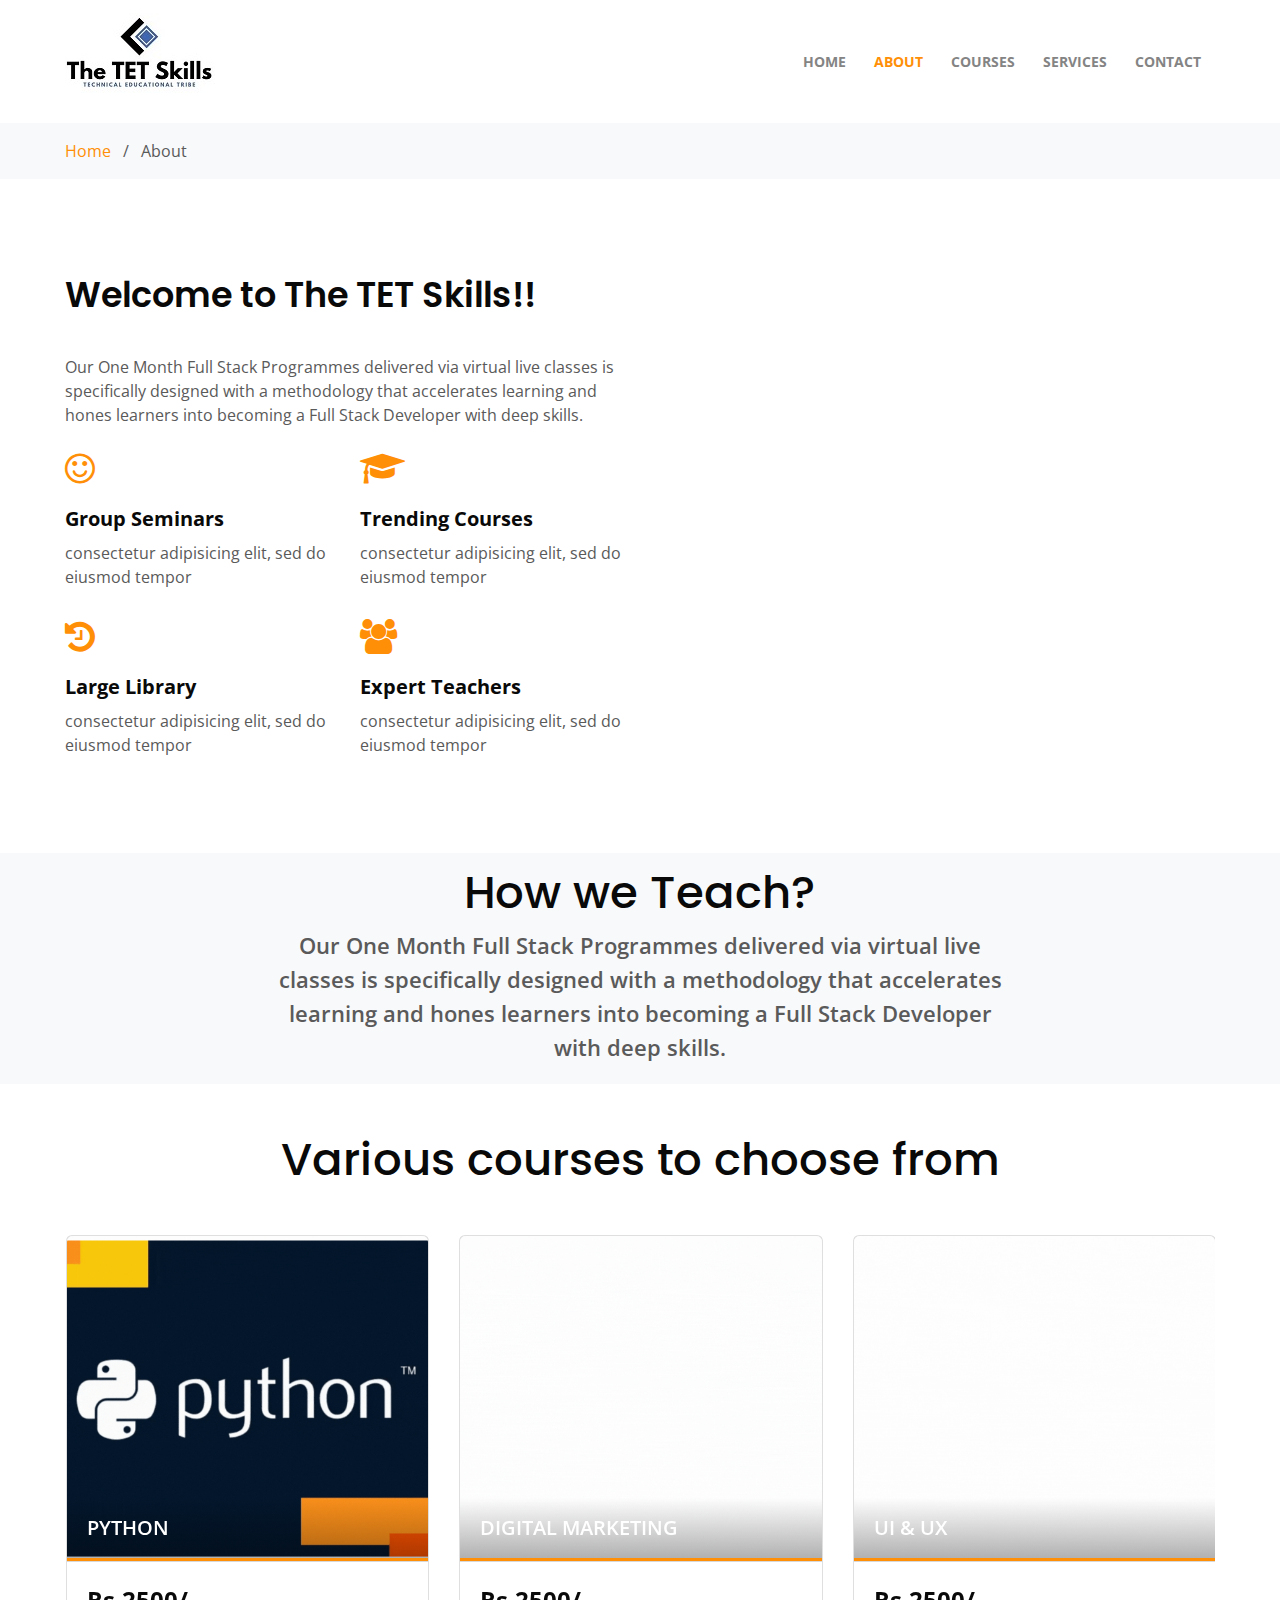
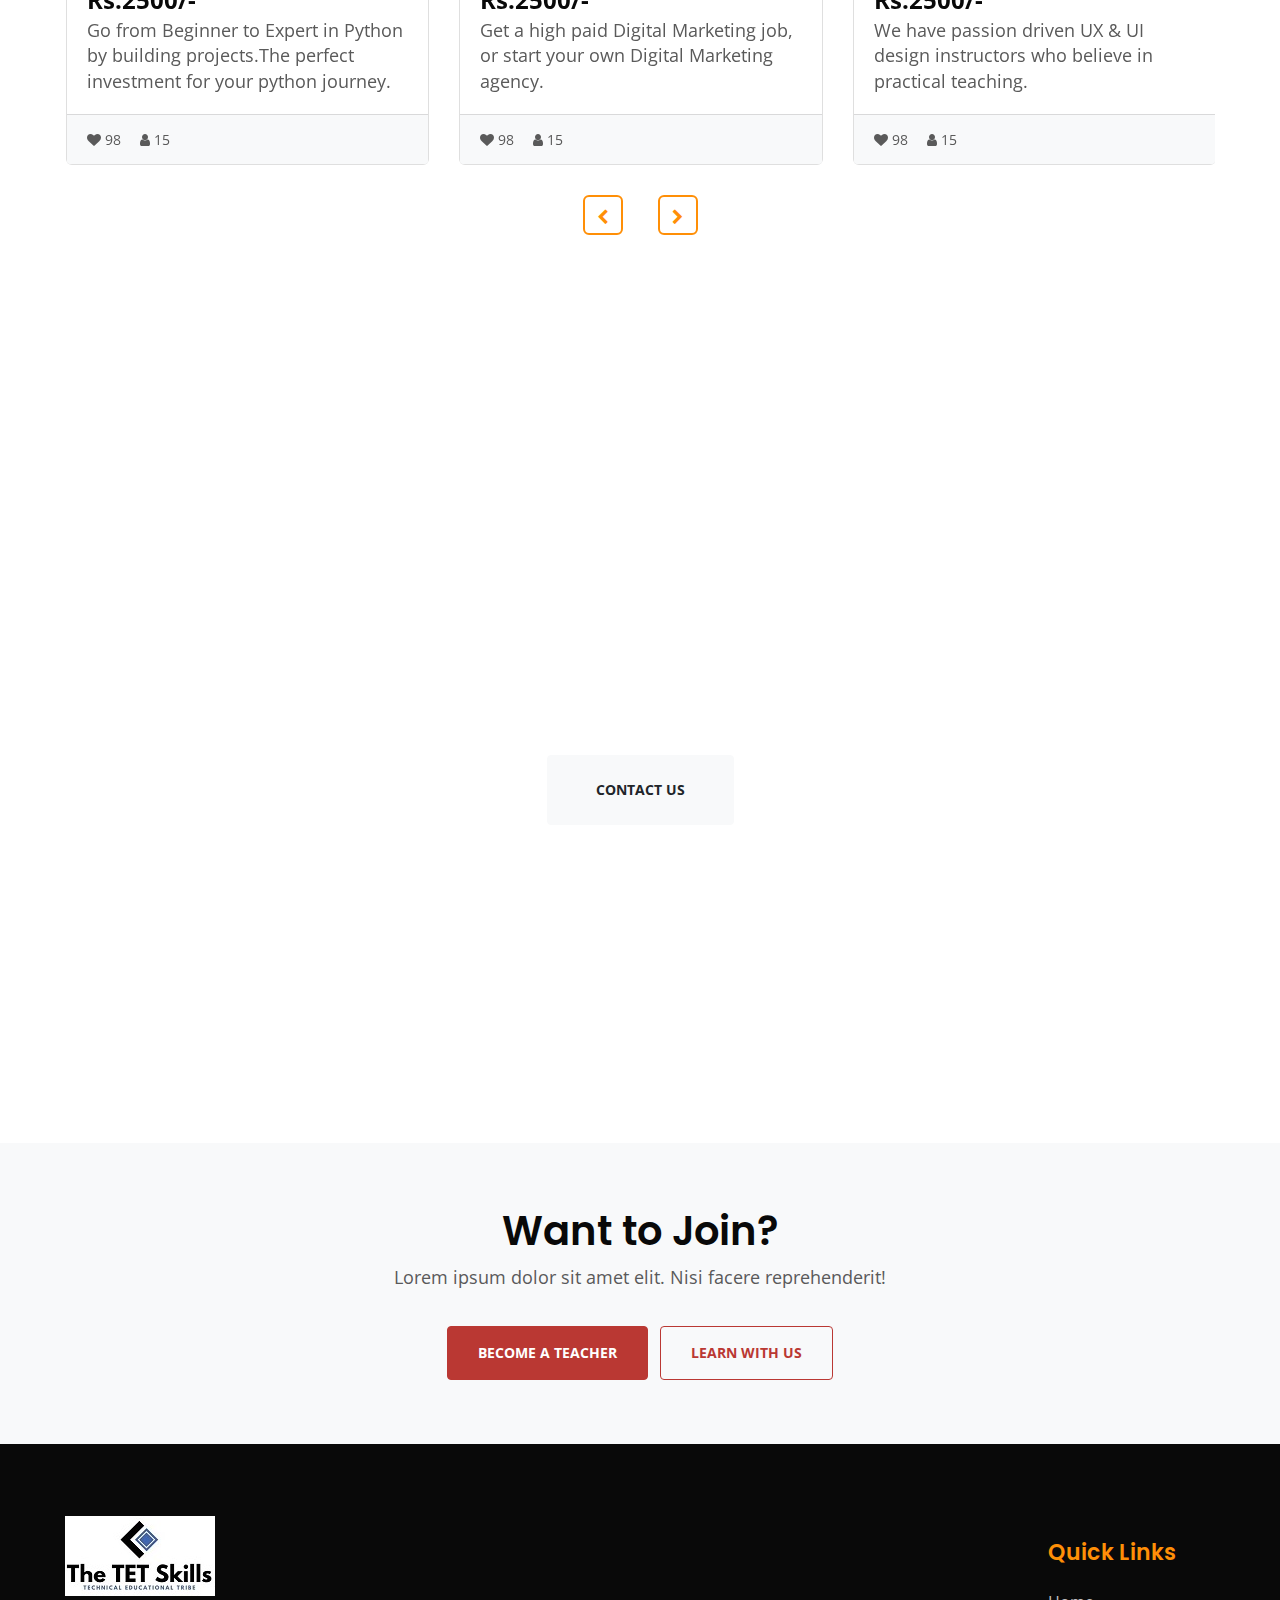
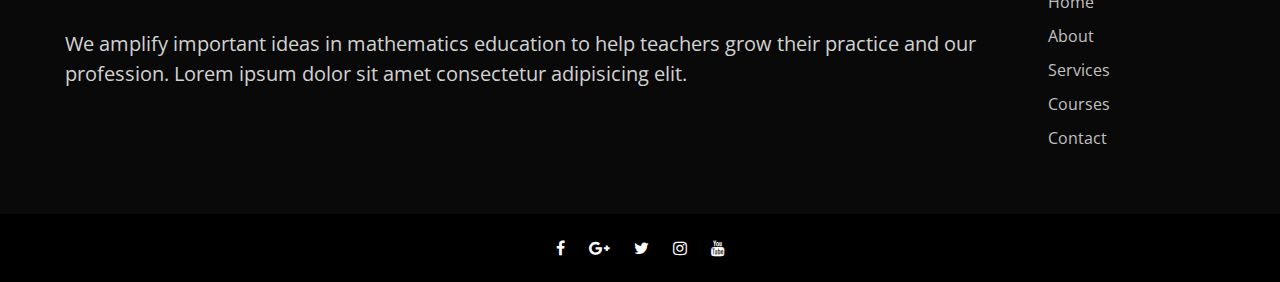
==== commit 9b56d2d5: "first commit" ====
--- a/about.html
+++ b/about.html
@@ -76,9 +76,12 @@
       <div class="row cwp23-content align-items-center">
         <div class="col-lg-6 cwp23-text">
           <div class="cwp23-title">
-            <h3>Welcome to the
-              Professional Education Theme! </h3>
-          </div>
+            <h3>Welcome to The TET Skills!! </h3>
+            <p class="mt-2 mb-4">Our One Month Full Stack Programmes delivered via 
+              virtual live classes is specifically designed with a methodology that
+               accelerates learning and hones learners into becoming a Full Stack Developer with deep skills.</p>
+          </div>
+
           <div class="cwp23-text-cols">
             <div class="column">
               <span class="fa fa-smile-o" aria-hidden="true"></span>
@@ -103,12 +106,28 @@
           </div>
         </div>
         <div class="col-lg-6 mt-lg-0 mt-5 cwp23-img">
-          <img src="assets/images/g6.jpg" class="img-fluid" alt="" />
+          <img src="assets/images/g6.gif" class="img-fluid" alt="" />
         </div>
       </div>
     </div>
   </div>
 </section>
+<!--section class="w3l-index5" id="about">
+  <div class="new-block py-0">
+    <div class="container py-lg-3">
+      <div class="header-section text-center"-->
+        <section class="w3l-index-block4">
+          <div class="feature-16-main py-1">
+            <div class="container py-lg-2">
+              <div class="header-section text-center">
+        <h3>How we Teach? </h3>
+            <p class="mt-2 mb-2">Our One Month Full Stack Programmes delivered via 
+              virtual live classes is specifically designed with a methodology that
+               accelerates learning and hones learners into becoming a Full Stack Developer with deep skills.</p>
+              </div>
+          </div>
+          </div>
+        </section>
 <!-- stats -->
 <!--section class="w3l-stats py-lg-5 py-4" id="stats">
   <div class="gallery-inner container py-md-5 py-4">
@@ -138,7 +157,7 @@
 </section-->
 <!-- //stats -->
 <section class="w3l-courses">
-  <div class="blog py-5" id="courses">
+  <div class="blog py-0" id="courses">
     <div class="container py-lg-5">
       <div class="header-section text-center">
         <h3 class="mb-2">Various courses to choose from</h3>
@@ -150,25 +169,24 @@
             <div class="item">
               <div class="card">
                 <div class="card-header p-0 position-relative">
-                  <a href="#url" class="zoom d-block">
-                    <img class="card-img-bottom d-block" src="assets/images/g1.jpg" alt="Card image cap">
+                  <a href="course.html" class="zoom d-block">
+                    <img class="card-img-bottom d-block" src="assets/images/g1.gif" alt="Card image cap">
                   </a>
                   <div class="author">
-                    <div class="author-image">
+                    <!--div class="author-image">
                       <img src="assets/images/student2.jpg" class="img-fluid rounded-circle" title="Adam Ster" alt="author image">
-                    </div>
+                    </div-->
                     <div class="course-title">
-                      <a href="#url">Course Title</a>
+                      <a href="course.html">PYTHON</a>
                     </div>
                   </div>
                 </div>
                 <div class="card-body course-details">
                   <div class="price-review d-flex justify-content-between mb-1align-items-center">
-                    <p>$149</p>
-                    <a href="#url" class="reviews d-inline-block">(56 Reviews)</a>
-                  </div>
-                  <a href="#url" class="course-desc">At vero eos et accusam et
-                    justo uo dolores</a>
+                    <p>Rs.2500/-</p>
+                    <!--a href="#url" class="reviews d-inline-block">(56 Reviews)</a-->
+                  </div>
+                  <a href="course.html" class="course-desc">Go from Beginner to Expert in Python by building projects.The perfect investment for your python journey.</a>
                 </div>
                 <div class="card-footer course-price-view">
                   <ul class="blog-list">
@@ -186,25 +204,24 @@
             <div class="item">
               <div class="card">
                 <div class="card-header p-0 position-relative">
-                  <a href="#url" class="zoom d-block">
-                    <img class="card-img-bottom d-block" src="assets/images/g2.jpg" alt="Card image cap">
+                  <a href="course.html" class="zoom d-block">
+                    <img class="card-img-bottom d-block" src="assets/images/g2.gif" alt="Card image cap">
                   </a>
                   <div class="author">
-                    <div class="author-image">
+                    <!--div class="author-image">
                       <img src="assets/images/student3.jpg" class="img-fluid rounded-circle" title="Adam Ster" alt="author image">
-                    </div>
+                    </div-->
                     <div class="course-title">
-                      <a href="#url">Course Title</a>
+                      <a href="course.html">DIGITAL MARKETING</a>
                     </div>
                   </div>
                 </div>
                 <div class="card-body course-details">
                   <div class="price-review d-flex justify-content-between mb-1align-items-center">
-                    <p>$149</p>
-                    <a href="#url" class="reviews d-inline-block">(56 Reviews)</a>
-                  </div>
-                  <a href="#url" class="course-desc">At vero eos et accusam et
-                    justo uo dolores</a>
+                    <p>Rs.2500/-</p>
+                    <!--a href="#url" class="reviews d-inline-block">(56 Reviews)</a-->
+                  </div>
+                  <a href="course.html" class="course-desc">Get a high paid Digital Marketing job, or start your own Digital Marketing agency.</a>
                 </div>
                 <div class="card-footer course-price-view">
                   <ul class="blog-list">
@@ -222,25 +239,24 @@
             <div class="item">
               <div class="card">
                 <div class="card-header p-0 position-relative">
-                  <a href="#url" class="zoom d-block">
-                    <img class="card-img-bottom d-block" src="assets/images/g3.jpg" alt="Card image cap">
+                  <a href="course.html" class="zoom d-block">
+                    <img class="card-img-bottom d-block" src="assets/images/uig.gif" alt="Card image cap">
                   </a>
                   <div class="author">
-                    <div class="author-image">
+                    <!--div class="author-image">
                       <img src="assets/images/student4.jpg" class="img-fluid rounded-circle" title="Adam Ster" alt="author image">
-                    </div>
+                    </div-->
                     <div class="course-title">
-                      <a href="#url">Course Title</a>
+                      <a href="course.html">UI & UX</a>
                     </div>
                   </div>
                 </div>
                 <div class="card-body course-details">
                   <div class="price-review d-flex justify-content-between mb-1align-items-center">
-                    <p>$149</p>
-                    <a href="#url" class="reviews d-inline-block">(56 Reviews)</a>
-                  </div>
-                  <a href="#url" class="course-desc">At vero eos et accusam et
-                    justo uo dolores</a>
+                    <p>Rs.2500/-</p>
+                    <!--a href="#url" class="reviews d-inline-block">(56 Reviews)</a-->
+                  </div>
+                  <a href="course.html" class="course-desc">We have passion driven UX & UI design instructors who believe in practical teaching.</a>
                 </div>
                 <div class="card-footer course-price-view">
                   <ul class="blog-list">
@@ -258,25 +274,24 @@
             <div class="item">
               <div class="card">
                 <div class="card-header p-0 position-relative">
-                  <a href="#url" class="zoom d-block">
-                    <img class="card-img-bottom d-block" src="assets/images/g5.jpg" alt="Card image cap">
+                  <a href="course.html" class="zoom d-block">
+                    <img class="card-img-bottom d-block" src="assets/images/g5.gif" alt="Card image cap">
                   </a>
                   <div class="author">
-                    <div class="author-image">
+                    <!--div class="author-image">
                       <img src="assets/images/student1.jpg" class="img-fluid rounded-circle" title="Adam Ster" alt="author image">
-                    </div>
+                    </div-->
                     <div class="course-title">
-                      <a href="#url">Course Title</a>
+                      <a href="course.html">WEB DEVELOPMENT</a>
                     </div>
                   </div>
                 </div>
                 <div class="card-body course-details">
                   <div class="price-review d-flex justify-content-between mb-1align-items-center">
-                    <p>$149</p>
-                    <a href="#url" class="reviews d-inline-block">(56 Reviews)</a>
-                  </div>
-                  <a href="#url" class="course-desc">At vero eos et accusam et
-                    justo uo dolores</a>
+                    <p>Rs.2500/-</p>
+                    <!--a href="#url" class="reviews d-inline-block">(56 Reviews)</a-->
+                  </div>
+                  <a href="course.html" class="course-desc">earn Web Development by building websites using HTML, CSS, Javascript, Python & more!.</a>
                 </div>
                 <div class="card-footer course-price-view">
                   <ul class="blog-list">
--- a/assets/css/style-starter.css
+++ b/assets/css/style-starter.css
@@ -10991,8 +10991,8 @@
   font-weight: 700; }
 
 .w3l-index-block4 .icon {
-  background: rgba(168, 54, 49, 0.04);
-  padding: 2rem;
+  background: rgba(255, 255, 255, 0.04);
+  /*padding: 2rem;*/
   display: inline-block;
   border-radius: 50%; }
 
